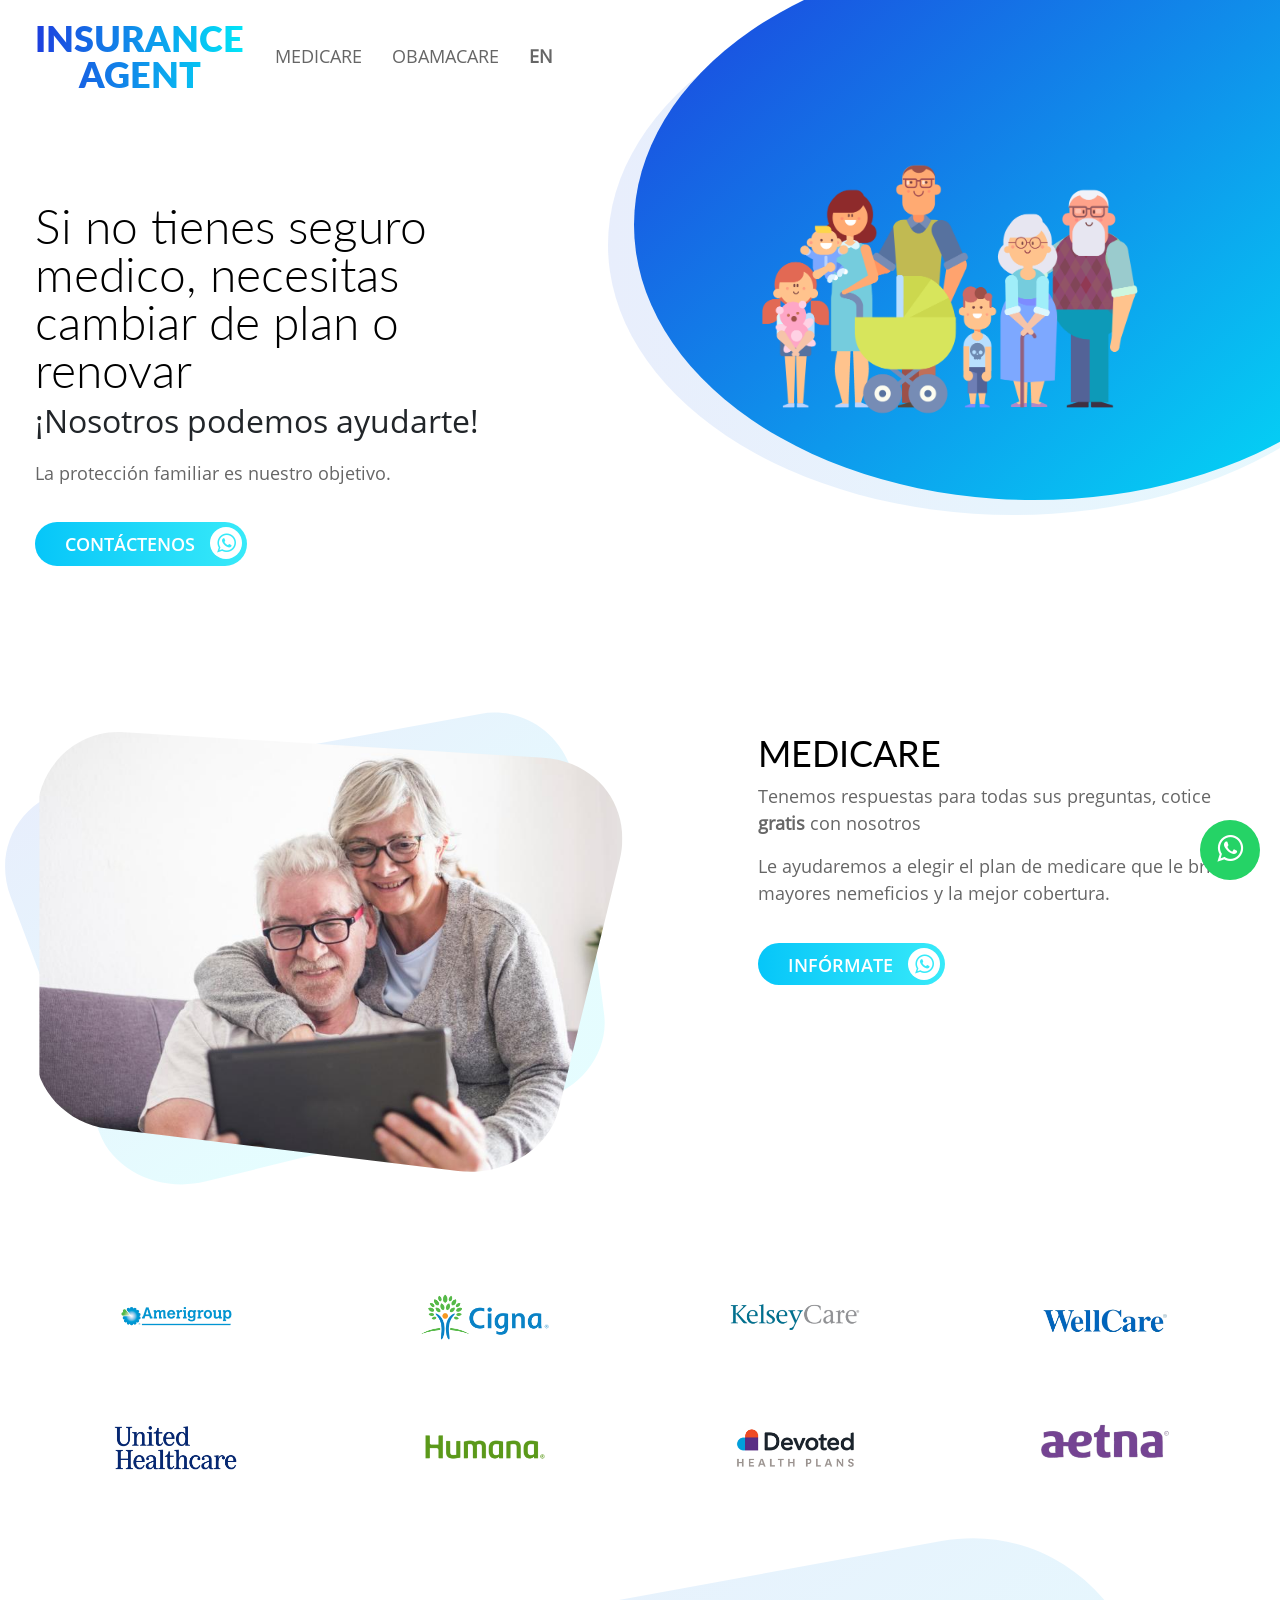
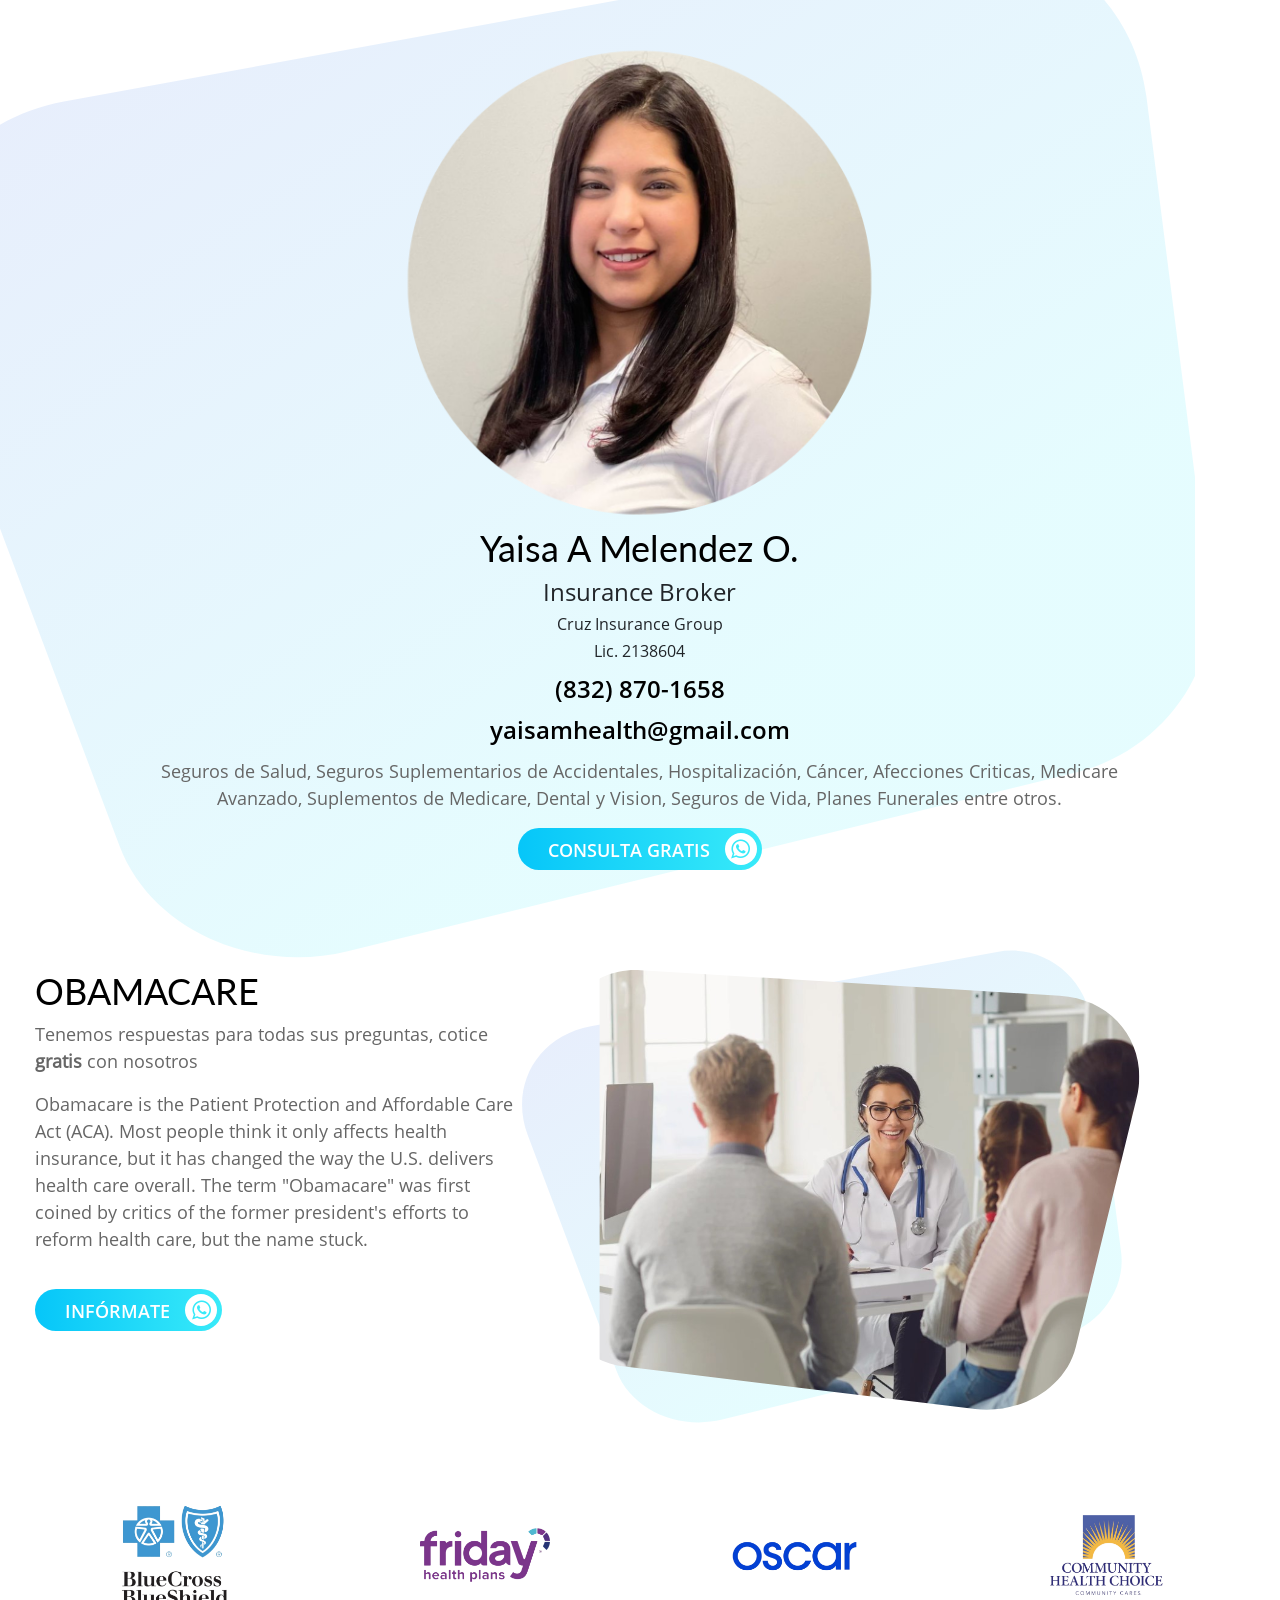
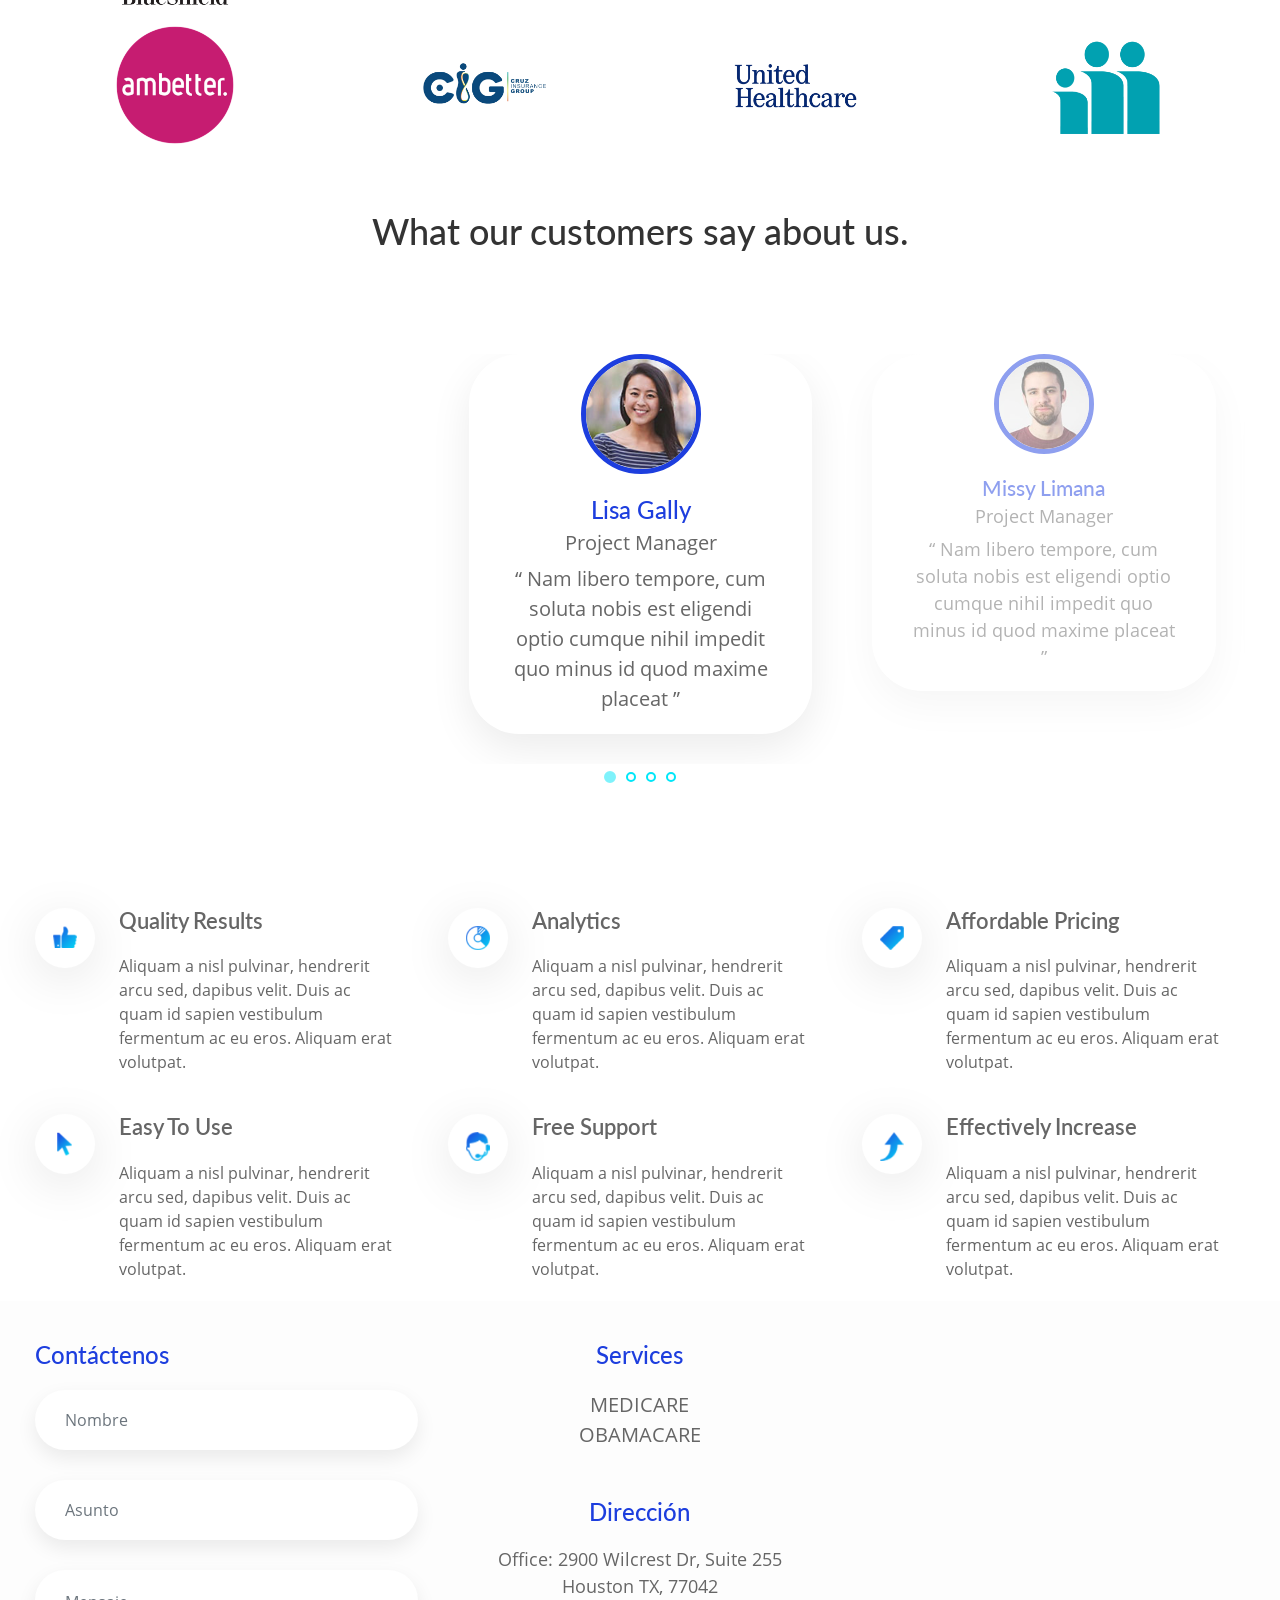
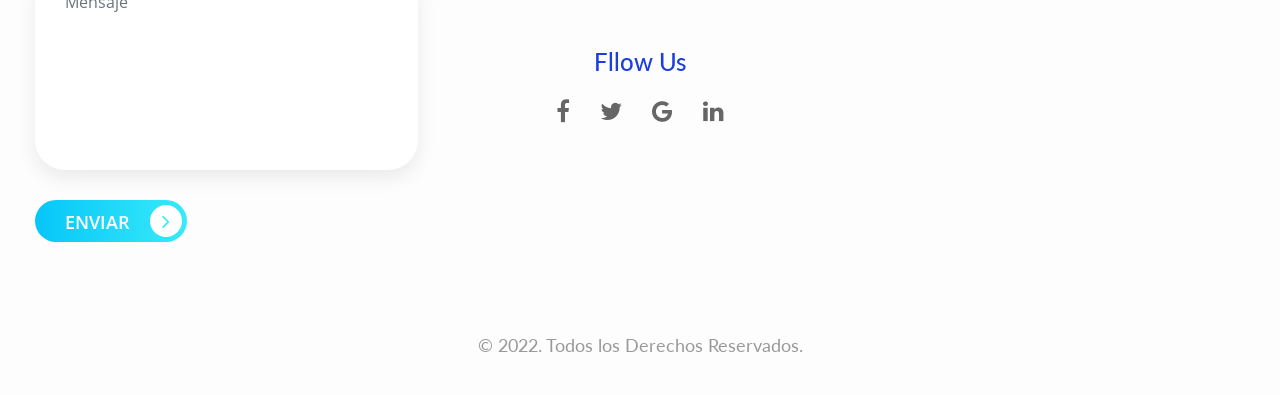
==== index.html @ 8379e07e "Updates" ====
<!doctype html>
<html lang="es">

<head>
    <meta charset="utf-8">
    <meta name="viewport" content="width=device-width, initial-scale=1, shrink-to-fit=no">
    <link href="css/font-awesome.css" rel="stylesheet" type="text/css">
    <link rel="stylesheet" href="owl-carousel/assets/owl.carousel.min.css" type="text/css">
    <link rel="stylesheet" href="css/bootstrap.min.css">
    <link rel="stylesheet" href="css/style.css">
    <title>Insurance Broker - Yaisa Melendez</title>
    <meta name="description" content="Yaisa Melendez Insurance Broker in Houston Texas USA">
    <link href="https://yaisamelendez.github.io/insurance/images/favicon.png" rel="shortcut icon" type="image/png">

    <meta property="og:locale" content="es_ES">
    <meta property="og:type" content="website">
    <meta property="og:title" content="Insurance Broker - Yaisa Melendez">
    <meta property="og:description" content="Yaisa Melendez Insurance Broker in Houston Texas USA">
    <meta property="og:url" content="https://yaisamelendez.github.io/insurance/">
    <meta property="og:site_name" content="Yaisa Melendez">

    <meta property="article:publisher" content="https://www.facebook.com/DrNicolasHeredia/">
    <meta property="article:modified_time" content="2022-10-14T19:15:52+00:00">
    <meta property="og:image" content="https://yaisamelendez.github.io/insurance/images/foto-perfil.png">
    <meta property="og:image:width" content="1550">
    <meta property="og:image:height" content="534">
    <meta property="og:image:type" content="image/jpeg">

    <meta name="twitter:card" content="summary_large_image">
    <meta name="twitter:title" content="Insurance Broker - Yaisa Melendez">
    <meta name="twitter:description" content="Yaisa Melendez Insurance Broker in Houston Texas USA.">
    <meta name="twitter:image" content="https://yaisamelendez.github.io/insurance/images/foto-perfil.png">
    <meta name="twitter:label1" content="Tiempo de lectura">
    <meta name="twitter:data1" content="6 minutos">


</head>

<body>
    <nav class="navbar navbar-expand-lg navbar-light bg-light bg-transparent" id="main-nav">
        <div class="container"><a href="#" class="navbar-brand text-center p-0">Insurance<br>Agent</a>
            <button class="navbar-toggler" data-target="#my-nav" onclick="myFunction(this)" data-toggle="collapse"><span
                    class="bar1"></span> <span class="bar2"></span> <span class="bar3"></span></button>
            <div id="my-nav" class="collapse navbar-collapse">
                <ul class="navbar-nav mr-auto">
                    <li class="nav-item"><a class="nav-link" href="#medicare">MEDICARE</a></li>
                    <li class="nav-item"><a class="nav-link" href="#obamacare">OBAMACARE</a></li>
                    <li class="nav-item"><a class="nav-link" href="./index-en.html"><strong>EN</strong></a></li>
                </ul>
            </div>
        </div>
    </nav>
    <section class="container-fluid banner-area">
        <div class="container">
            <div class="row">
                <div class="col-md-6">
                    <h1> Si no tienes seguro medico, necesitas cambiar de plan o renovar</h1>
                    <h2><span>¡Nosotros podemos ayudarte!</span></h2>
                    <p>La protección familiar es nuestro objetivo.</p>
                    <a href="https://api.whatsapp.com/send?phone=18328701658&text=Hola%20Yaisa">Contáctenos<i
                            class="fa fa-whatsapp whatsapp-icon" aria-hidden="true"></i></a>
                </div>
                <div class="col-md-6">
                    <div class="card"><img class="card-img-top img-fluid" src="images/banner-img.png"
                            alt="banner principal"></div>
                </div>
            </div>
        </div>
    </section>
    <section class="container-fluid feature-principal" id="medicare">
        <div class="container">
            <div class="row">
                <div class="col-md-7">
                    <div class="cover">
                        <div class="card">
                            <svg class="back-bg" width="100%" viewBox="0 0 900 700"
                                style="position:absolute; z-index: -1">
                                <defs>
                                    <linearGradient id="PSgrad_01" x1="64.279%" x2="0%" y1="76.604%" y2="0%">
                                        <stop offset="0%" stop-color="rgb(1,230,248)" stop-opacity="1" />
                                        <stop offset="100%" stop-color="rgb(29,62,222)" stop-opacity="1" />
                                    </linearGradient>
                                </defs>
                                <path fill-rule="evenodd" opacity="0.102" fill="url(#PSgrad_01)"
                                    d="M616.656,2.494 L89.351,98.948 C19.867,111.658 -16.508,176.639 7.408,240.130 L122.755,546.348 C141.761,596.806 203.597,623.407 259.843,609.597 L697.535,502.126 C748.221,489.680 783.967,441.432 777.751,392.742 L739.837,95.775 C732.096,35.145 677.715,-8.675 616.656,2.494 Z" />
                            </svg>
                            <svg width="100%" viewBox="0 0 700 500">
                                <clipPath id="clip-path">
                                    <path
                                        d="M89.479,0.180 L512.635,25.932 C568.395,29.326 603.115,76.927 590.357,129.078 L528.827,380.603 C518.688,422.048 472.661,448.814 427.190,443.300 L73.350,400.391 C32.374,395.422 -0.267,360.907 -0.002,322.064 L1.609,85.154 C1.938,36.786 40.481,-2.801 89.479,0.180 Z">
                                    </path>
                                </clipPath>
                                <image clip-path="url(#clip-path)" xlink:href="images/medicare/medicare-banner.jpg"
                                    width="100%" height="465" class="svg__image"></image>
                            </svg>
                        </div>
                    </div>
                </div>
                <div class="col-md-5">
                    <h2> MEDICARE</h2>
                    <p> Tenemos respuestas para todas sus preguntas,
                        cotice <strong>gratis</strong> con nosotros</p>
                    </p>
                    <p>Le ayudaremos a elegir el plan de medicare que le brinde mayores nemeficios y la mejor
                        cobertura.</p>
                    <a href="https://api.whatsapp.com/send?phone=18328701658&text=Hola%20Yaisa">Infórmate<i
                            class="fa fa-whatsapp whatsapp-icon" aria-hidden="true"></i></a>
                </div>
            </div>
        </div>
    </section>
    <section class="container-fluid logo-area">
        <div class="container">
            <div class="row">
                <div class="col"><img src="images/medicare/logo-amerigroup.png" class="img-fluid" alt="Logo Amerigroup">
                </div>
                <div class="col"><img src="images/medicare/logo-cigna.png" class="img-fluid" alt="Logo Cigna"></div>
                <div class="col"><img src="images/medicare/logo-kelseycare.png" class="img-fluid" alt="Logo KelseyCare">
                </div>
                <div class="col"><img src="images/medicare/logo-wellcare.png" class="img-fluid" alt="Logo WellCare">
                </div>
            </div>
            <div class="row">
                <div class="col"><img src="images/medicare/logo-united-healthcare.png" class="img-fluid"
                        alt="Logo United HealthCare"></div>
                <div class="col"><img src="images/medicare/logo-humana.png" class="img-fluid" alt="Logo Humana"></div>
                <div class="col"><img src="images/medicare/logo-devoted.png" class="img-fluid"
                        alt="Logo Devoted Health Plans"></div>
                <div class="col"><img src="images/medicare/logo-aetna.png" class="img-fluid" alt="Logo Aetna"></div>
            </div>
        </div>
    </section>
    <section class="container-fluid feature-principals" id="about">
        <svg id="bg-services" width="100%" viewBox="0 0 1000 800">
            <defs>
                <linearGradient id="PSgrad_02" x1="64.279%" x2="0%" y1="76.604%" y2="0%">
                    <stop offset="0%" stop-color="rgb(1,230,248)" stop-opacity="1" />
                    <stop offset="100%" stop-color="rgb(29,62,222)" stop-opacity="1" />
                </linearGradient>
            </defs>
            <path fill-rule="evenodd" opacity="0.102" fill="url(#PSgrad_02)"
                d="M801.878,3.146 L116.381,128.537 C26.052,145.060 -21.235,229.535 9.856,312.073 L159.806,710.157 C184.515,775.753 264.901,810.334 338.020,792.380 L907.021,652.668 C972.912,636.489 1019.383,573.766 1011.301,510.470 L962.013,124.412 C951.950,45.594 881.254,-11.373 801.878,3.146 Z" />
        </svg>
        <div class="container">
            <div class="row">
                <div class="col-md-1"></div>
                <div class="col-md-10 text-center">
                    <div class="content-img">

                        <img src="images/foto-perfil.png" width="70%" alt="Foto de perfil">
                    </div>
                    <h2>Yaisa A Melendez O.</h2>
                    <h4>Insurance Broker</h4>
                    <h6>Cruz Insurance Group</h6>
                    <h6>Lic. 2138604</h6>
                    <h6><a class="contact-info" href="tel:8328701658">(832) 870-1658</a></h6>
                    <h6><a class="contact-info pt-0" href="mailto:yaisamhealth@gmail.com?Subject=Consulta%20desde%20tu%20web">yaisamhealth@gmail.com</a></h6>

                    <p>Seguros de Salud, Seguros Suplementarios de Accidentales, Hospitalización, Cáncer, Afecciones Criticas, Medicare Avanzado, Suplementos de Medicare, Dental y Vision, Seguros de Vida, Planes Funerales entre otros.</p>
                    <a href="https://api.whatsapp.com/send?phone=18328701658&text=Hola%20Yaisa">Consulta Gratis<i
                            class="fa fa-whatsapp whatsapp-icon" aria-hidden="true"></i></a>
                </div>
                <div class="col-md-1"></div>
            </div>
        </div>
    </section>
    <section class="container-fluid feature-principal" id="obamacare">
        <div class="container">
            <div class="row">
                <div class="col-md-7 mobile">
                    <div class="cover">
                        <div class="card">
                            <svg class="back-bg" width="100%" viewBox="0 0 900 700"
                                style="position:absolute; z-index: -1">
                                <defs>
                                    <linearGradient id="PSgrad_01" x1="64.279%" x2="0%" y1="76.604%" y2="0%">
                                        <stop offset="0%" stop-color="rgb(1,230,248)" stop-opacity="1" />
                                        <stop offset="100%" stop-color="rgb(29,62,222)" stop-opacity="1" />
                                    </linearGradient>
                                </defs>
                                <path fill-rule="evenodd" opacity="0.102" fill="url(#PSgrad_01)"
                                    d="M616.656,2.494 L89.351,98.948 C19.867,111.658 -16.508,176.639 7.408,240.130 L122.755,546.348 C141.761,596.806 203.597,623.407 259.843,609.597 L697.535,502.126 C748.221,489.680 783.967,441.432 777.751,392.742 L739.837,95.775 C732.096,35.145 677.715,-8.675 616.656,2.494 Z" />
                            </svg>
                            <svg width="100%" viewBox="0 0 700 500">
                                <clipPath id="clip-path">
                                    <path
                                        d="M89.479,0.180 L512.635,25.932 C568.395,29.326 603.115,76.927 590.357,129.078 L528.827,380.603 C518.688,422.048 472.661,448.814 427.190,443.300 L73.350,400.391 C32.374,395.422 -0.267,360.907 -0.002,322.064 L1.609,85.154 C1.938,36.786 40.481,-2.801 89.479,0.180 Z">
                                    </path>
                                </clipPath>
                                <image clip-path="url(#clip-path)" xlink:href="images/obamacare/obamacare-banner.jpg"
                                    width="100%" height="465" class="svg__image"></image>
                            </svg>
                        </div>
                    </div>
                </div>
                <div class="col-md-5">
                    <h2> OBAMACARE</h2>
                    <p> Tenemos respuestas para todas sus preguntas,
                        cotice <strong>gratis</strong> con nosotros</p>
                    </p>
                    <p>Obamacare is the Patient Protection and Affordable Care Act (ACA). Most people think it only
                        affects health insurance, but it has changed the way the U.S. delivers health care overall. The
                        term "Obamacare" was first coined by critics of the former president's efforts to reform health
                        care, but the name stuck.</p>
                    <a class="mb-3" href="https://api.whatsapp.com/send?phone=18328701658&text=Hola%20Yaisa">Infórmate<i
                            class="fa fa-whatsapp whatsapp-icon" aria-hidden="true"></i></a>
                </div>
                <div class="col-md-7 no-mobile">
                    <div class="cover">
                        <div class="card">
                            <svg class="back-bg" width="100%" viewBox="0 0 900 700"
                                style="position:absolute; z-index: -1">
                                <defs>
                                    <linearGradient id="PSgrad_01" x1="64.279%" x2="0%" y1="76.604%" y2="0%">
                                        <stop offset="0%" stop-color="rgb(1,230,248)" stop-opacity="1" />
                                        <stop offset="100%" stop-color="rgb(29,62,222)" stop-opacity="1" />
                                    </linearGradient>
                                </defs>
                                <path fill-rule="evenodd" opacity="0.102" fill="url(#PSgrad_01)"
                                    d="M616.656,2.494 L89.351,98.948 C19.867,111.658 -16.508,176.639 7.408,240.130 L122.755,546.348 C141.761,596.806 203.597,623.407 259.843,609.597 L697.535,502.126 C748.221,489.680 783.967,441.432 777.751,392.742 L739.837,95.775 C732.096,35.145 677.715,-8.675 616.656,2.494 Z" />
                            </svg>
                            <svg width="100%" viewBox="0 0 700 500">
                                <clipPath id="clip-path">
                                    <path
                                        d="M89.479,0.180 L512.635,25.932 C568.395,29.326 603.115,76.927 590.357,129.078 L528.827,380.603 C518.688,422.048 472.661,448.814 427.190,443.300 L73.350,400.391 C32.374,395.422 -0.267,360.907 -0.002,322.064 L1.609,85.154 C1.938,36.786 40.481,-2.801 89.479,0.180 Z">
                                    </path>
                                </clipPath>
                                <image clip-path="url(#clip-path)" xlink:href="images/obamacare/obamacare-banner.jpg"
                                    width="100%" height="465" class="svg__image"></image>
                            </svg>
                        </div>
                    </div>
                </div>
            </div>
        </div>
    </section>
    <section class="container-fluid logo-area">
        <div class="container">
            <div class="row">
                <div class="col"><img src="images/obamacare/logo-bluecross.png" class="img-fluid"
                        alt="Logo BlueCross BlueShield"></div>
                <div class="col"><img src="images/obamacare/logo-frigay-health-plans.png" class="img-fluid"
                        alt="Logo Frigay health plans"></div>
                <div class="col"><img src="images/obamacare/logo-oscar.png" class="img-fluid" alt="Logo Oscar"></div>
                <div class="col"><img src="images/obamacare/logo-community-health-choice.png" class="img-fluid"
                        alt="Logo Community Health Choice"></div>
            </div>
            <div class="row">
                <div class="col"><img src="images/obamacare/logo-ambetter.png" class="img-fluid" alt="Logo Ambetter">
                </div>
                <div class="col"><img src="images/obamacare/logo-cruz-insurance-group.png" class="img-fluid"
                        alt="Logo Cruz Insurance Group"></div>
                <div class="col"><img src="images/medicare/logo-united-healthcare.png" class="img-fluid"
                        alt="Logo United HealthCare"></div>
                <div class="col"><img src="images/obamacare/logo-molina-healthcare.png" class="img-fluid"
                        alt="Logo Molina HealthCare"></div>
            </div>
        </div>
    </section>
    <section class="container-fluid testimonials">
        <div class="container">
            <h2>What our customers say about us.</h2>
            <div class="owl-carousel owl-carousel1 owl-theme">
                <div>
                    <div class="card text-center"><img class="card-img-top" src="images/customer1.jpg" alt="">
                        <div class="card-body">
                            <h5>Lisa Gally <br />
                                <span> Project Manager </span>
                            </h5>
                            <p class="card-text">“ Nam libero tempore, cum soluta nobis est eligendi optio cumque nihil
                                impedit quo minus id quod maxime placeat ” </p>
                        </div>
                    </div>
                </div>
                <div>
                    <div class="card text-center"><img class="card-img-top" src="images/customer2.jpg" alt="">
                        <div class="card-body">
                            <h5>Missy Limana<br />
                                <span> Project Manager </span>
                            </h5>
                            <p class="card-text">“ Nam libero tempore, cum soluta nobis est eligendi optio cumque nihil
                                impedit quo minus id quod maxime placeat ” </p>
                        </div>
                    </div>
                </div>
                <div>
                    <div class="card text-center"><img class="card-img-top" src="images/customer3.jpg" alt="">
                        <div class="card-body">
                            <h5>Aana Brown<br />
                                <span> Project Manager </span>
                            </h5>
                            <p class="card-text">“ Nam libero tempore, cum soluta nobis est eligendi optio cumque nihil
                                impedit quo minus id quod maxime placeat ” </p>
                        </div>
                    </div>
                </div>
                <div>
                    <div class="card text-center"><img class="card-img-top" src="images/customer3.jpg" alt="">
                        <div class="card-body">
                            <h5>Aana Brown<br />
                                <span> Project Manager </span>
                            </h5>
                            <p class="card-text">“ Nam libero tempore, cum soluta nobis est eligendi optio cumque nihil
                                impedit quo minus id quod maxime placeat ” </p>
                        </div>
                    </div>
                </div>
            </div>
        </div>
    </section>
    <section class="container-fluid feature-principals-list">
        <div class="container">
            <div class="row">
                <div class="media col-md-6 col-lg-4">
                    <div class="oval mr-4"><img class="align-self-start" src="images/quality-results.png" alt=""></div>
                    <div class="media-body">
                        <h5 class="mb-0">Quality Results</h5>
                        Aliquam a nisl pulvinar, hendrerit arcu sed, dapibus velit. Duis ac quam id sapien vestibulum
                        fermentum ac eu eros. Aliquam erat volutpat.
                    </div>
                </div>
                <div class="media col-md-6 col-lg-4">
                    <div class="oval mr-4"><img class="align-self-start" src="images/analytics.png" alt=""></div>
                    <div class="media-body">
                        <h5 class="mb-0">Analytics</h5>
                        Aliquam a nisl pulvinar, hendrerit arcu sed, dapibus velit. Duis ac quam id sapien vestibulum
                        fermentum ac eu eros. Aliquam erat volutpat.
                    </div>
                </div>
                <div class="media col-md-6 col-lg-4">
                    <div class="oval mr-4"><img class="align-self-start" src="images/affordable-pricing.png" alt="">
                    </div>
                    <div class="media-body">
                        <h5 class="mb-0">Affordable Pricing</h5>
                        Aliquam a nisl pulvinar, hendrerit arcu sed, dapibus velit. Duis ac quam id sapien vestibulum
                        fermentum ac eu eros. Aliquam erat volutpat.
                    </div>
                </div>
                <div class="media col-md-6 col-lg-4">
                    <div class="oval mr-4"><img class="align-self-start" src="images/easy-to-use.png" alt=""></div>
                    <div class="media-body">
                        <h5 class="mb-0">Easy To Use</h5>
                        Aliquam a nisl pulvinar, hendrerit arcu sed, dapibus velit. Duis ac quam id sapien vestibulum
                        fermentum ac eu eros. Aliquam erat volutpat.
                    </div>
                </div>
                <div class="media col-md-6 col-lg-4">
                    <div class="oval mr-4"><img class="align-self-start" src="images/free-support.png" alt=""></div>
                    <div class="media-body">
                        <h5 class="mb-0">Free Support</h5>
                        Aliquam a nisl pulvinar, hendrerit arcu sed, dapibus velit. Duis ac quam id sapien vestibulum
                        fermentum ac eu eros. Aliquam erat volutpat.
                    </div>
                </div>
                <div class="media col-md-6 col-lg-4">
                    <div class="oval mr-4"><img class="align-self-start" src="images/effectively-increase.png" alt="">
                    </div>
                    <div class="media-body">
                        <h5 class="mb-0">Effectively Increase</h5>
                        Aliquam a nisl pulvinar, hendrerit arcu sed, dapibus velit. Duis ac quam id sapien vestibulum
                        fermentum ac eu eros. Aliquam erat volutpat.
                    </div>
                </div>
            </div>
        </div>
    </section>
    <footer class="container-fluid" id="footer">
        <div class="container">
            <div class="row">
                <div class="col-lg-4" id="contact">
                    <h4> Contáctenos </h4>
                    <input type="text" class="form-control name" placeholder="Nombre">
                    <label class="text-danger pl-5 pb-3 nameError"></label>
                    <input type="text" class="form-control subject" placeholder="Asunto">
                    <label class="text-danger pl-5 pb-3 subjectError"></label>
                    <textarea class="form-control message" placeholder="Mensaje"></textarea>
                    <label class="text-danger pl-5 pb-3 w-100 messageError"></label>
                    <a href="#contact" onclick="sendMail(this)" class="submit-button">Enviar <i
                            class="fa fa-angle-right" aria-hidden="true"></i></a>
                </div>
                <div class="col-lg-4 text-center">
                    <h4>Services</h4>
                    <ul class="nav flex-column company-nav">
                        <li class="nav-item"><a class="nav-link" href="#medicare">MEDICARE</a></li>
                        <li class="nav-item"><a class="nav-link" href="#obamacare">OBAMACARE</a></li>
                    </ul>
                    <h4 class="mt-5">Dirección</h4>
                    <p>Office: 2900 Wilcrest Dr, Suite 255<br>Houston TX, 77042</p>
                    <h4 class="mt-5">Fllow Us</h4>
                    <ul class="follow-us">
                        <li class="social-item"><a href="#"><i class="fa fa-facebook" aria-hidden="true"></i></a></li>
                        <li class="social-item"><a href="#"><i class="fa fa-twitter" aria-hidden="true"></i></a></li>
                        <li class="social-item"><a href="#"><i class="fa fa-google" aria-hidden="true"></i></a></li>
                        <li class="social-item"><a href="#"><i class="fa fa-linkedin" aria-hidden="true"></i></a></li>
                    </ul>
                </div>
                <div class="col-lg-4 p-3">
                    <iframe
                        src="https://www.google.com/maps/embed?pb=!1m18!1m12!1m3!1d3464.5632986375795!2d-95.57679110503952!3d29.732406624594766!2m3!1f0!2f0!3f0!3m2!1i1024!2i768!4f13.1!3m3!1m2!1s0x8640dcc57e6d45c9%3A0x820c83d561edfb1d!2s2900%20Wilcrest%20Dr%2C%20Houston%2C%20TX%2077042%2C%20USA!5e0!3m2!1sen!2sco!4v1665851704394!5m2!1sen!2sco"
                        width="100%" height="400" style="border:0;" allowfullscreen="" loading="lazy"
                        referrerpolicy="no-referrer-when-downgrade" title="Dirección"></iframe>
                </div>
                <div class="col-12 text-center">
                    <p>&copy; 2022. Todos los Derechos Reservados.</p>
                </div>
            </div>
        </div>
    </footer>
    <a href="https://api.whatsapp.com/send?phone=18328701658&text=Hola%20Yaisa" class="whatsapp" target="_blank"> <em
            class="fa fa-whatsapp whatsapp-icon"></em></a>
    <script src="js/jquery-3.3.1.slim.min.js"></script>
    <script src="js/popper.min.js"></script>
    <script src="js/bootstrap.min.js"></script>
    <script src="owl-carousel/owl.carousel.min.js"></script>
    <script src="js/main.js"></script>
</body>

</html>
---- css/style.css ----
@font-face {
  font-family: "Lato-Regular";
  src: url(../fonts/Lato-Regular.ttf);
}

@font-face {
  font-family: "Lato-Black";
  src: url(../fonts/Lato-Black.ttf);
}

@font-face {
  font-family: "Lato-Bold";
  src: url(../fonts/Lato-Bold.ttf);
}

@font-face {
  font-family: "Lato-Light";
  src: url(../fonts/Lato-Light.ttf);
}

@font-face {
  font-family: "Lato-Medium";
  src: url(../fonts/Lato-Medium.ttf);
}

@font-face {
  font-family: "Lato-Semibold";
  src: url(../fonts/Lato-Semibold.ttf);
}

@font-face {
  font-family: "OpenSans-Bold";
  src: url(../fonts/OpenSans-Bold.ttf);
}

@font-face {
  font-family: "OpenSans-Regular";
  src: url(../fonts/OpenSans-Regular.ttf);
}

@font-face {
  font-family: "OpenSans-Semibold";
  src: url(../fonts/OpenSans-Semibold.ttf);
}

p {
  font-family: "OpenSans-Regular";
  color: #666666;
  font-size: 18px;
}

body {
  overflow: hidden;
  overflow-y: auto;
  font-family: "OpenSans-Regular";
}

@media (min-width: 1200px) {
  .container {
    max-width: 1240px;
  }
}

#main-nav {
  padding: 20px 0;
}

@media (min-width: 600px) {
  #main-nav .navbar-brand {
  background: -webkit-linear-gradient(left, #1d3ede, #01e6f8);
  background: -ms-linear-gradient(left, #1d3ede, #01e6f8);
  background: -moz-linear-gradient(left, #1d3ede, #01e6f8);
  background: -o-linear-gradient(left, #1d3ede, #01e6f8);
  }
}
@media (max-width: 600px) {
  #main-nav .navbar-brand {
    background: -webkit-linear-gradient(left, #01e6f8, #ffffff);
    background: -ms-linear-gradient(left, #01e6f8, #ffffff);
    background: -moz-linear-gradient(left, #01e6f8, #ffffff);
    background: -o-linear-gradient(left, #01e6f8, #ffffff);
  }
  #main-nav .navbar-nav li a {
    color: #ffffff !important;
  }
}

#main-nav .navbar-brand {
  font-size: 36px;
  line-height: 1;
  font-family: "Lato-Black";
  text-transform: uppercase;
  -webkit-background-clip: text;
  -ms-background-clip: text;
  background-clip: text;
  -webkit-text-fill-color: transparent;
  -ms-text-fill-color: transparent;
  -o-text-fill-color: transparent;
}

#main-nav .bar1,
#main-nav .bar2,
#main-nav .bar3 {
  width: 25px;
  height: 2px;
  background-color: #fff;
  margin: 5px 0;
  transition: 0.4s;
  display: block;
  position: relative;
}

#main-nav .change .bar1 {
  -webkit-transform: rotate(-42deg) translate(-2px, 6px);
  transform: rotate(-42deg) translate(-2px, 6px);
}

#main-nav .change .bar2 {
  opacity: 0;
}

#main-nav .change .bar3 {
  -webkit-transform: rotate(46deg) translate(-4px, -8px);
  transform: rotate(46deg) translate(-4px, -8px);
}

#main-nav .navbar-nav li a {
  font-family: "OpenSans-Regular";
  font-size: 18px;
  color: #666666;
  padding: 5px 15px !important;
  text-transform: uppercase;
}

#main-nav form a {
  font-family: "OpenSans-Semibold";
  font-size: 18px;
  color: #fff;
  padding: 5px 25px;
  border-radius: 20px;
  border-width: 2px;
}

#main-nav form a.btn-info {
  background: #01e6f8;
  border-color: #01e6f8;
}

#main-nav form a.btn-outline-dark {
  border-color: #fff;
  background-color: transparent;
}

@media (max-width: 991px) {
  #main-nav form a.btn-outline-dark {
    border-color: #1d3ede;
    color: #1d3ede;
  }
}

#main-nav::after {
  position: absolute;
  content: "";
  height: 600px;
  width: 900px;
  background-image: -webkit-linear-gradient(-220deg, #1d3ede, #01e6f8);
  background-image: -moz-linear-gradient(-220deg, #1d3ede, #01e6f8);
  background-image: -ms-linear-gradient(-220deg, #1d3ede, #01e6f8);
  background-image: -o-linear-gradient(-220deg, #1d3ede, #01e6f8);
  background-image: linear-gradient(-220deg, #1d3ede, #01e6f8);
  left: 49.5%;
  top: -50px;
  z-index: -1;
  border-radius: 50% 0 50% 50%;
}

@media (max-width: 1400px) {
  #main-nav::after {
    height: 550px;
    width: 800px;
  }
}

@media (max-width: 1199px) {
  #main-nav::after {
    width: 700px;
  }
}

@media (max-width: 991px) {
  #main-nav::after {
    width: 55%;
    left: auto;
    right: 0;
  }
}

@media (max-width: 600px) {
  #main-nav::after {
    width: 100%;
    height: 400px;
  }
}

#main-nav::before {
  position: absolute;
  content: "";
  height: 590px;
  width: 930px;
  background-image: -webkit-linear-gradient(to right, #e8eefc, #e6fafe);
  background-image: -moz-linear-gradient(to right, #e8eefc, #e6fafe);
  background-image: -ms-linear-gradient(to right, #e8eefc, #e6fafe);
  background-image: -o-linear-gradient(to right, #e8eefc, #e6fafe);
  background-image: linear-gradient(to right, #e8eefc, #e6fafe);
  left: 47.5%;
  top: -25px;
  z-index: -1;
  border-radius: 50% 0 50% 50%;
}

@media (max-width: 1400px) {
  #main-nav::before {
    height: 540px;
    width: 810px;
  }
}

@media (max-width: 1199px) {
  #main-nav::before {
    width: 710px;
  }
}

@media (max-width: 991px) {
  #main-nav::before {
    width: 55%;
    left: auto;
    right: 0;
  }
}

@media (max-width: 600px) {
  #main-nav::before {
    width: 100%;
    height: 390px;
  }
}

.banner-area a,
.feature-principal a,
.feature-principals a,
.gtco-news .owl-carousel .card a,
#footer .submit-button {
  background-image: -moz-linear-gradient(0deg, #06c6f9 0%, #38eaf9 100%);
  background-image: -webkit-linear-gradient(0deg, #06c6f9 0%, #38eaf9 100%);
  background-image: -ms-linear-gradient(0deg, #06c6f9 0%, #38eaf9 100%);
  font-size: 18px;
  font-family: "OpenSans-Semibold";
  color: #fff;
  border-radius: 50px;
  padding: 5px 30px;
  display: inline-block;
  text-transform: uppercase;
  padding-right: 5px;
  text-decoration: none !important;
}
#footer .submit-button {
  margin-bottom: 50px;
}

.banner-area a .fa,
.feature-principal a .fa,
.feature-principals a .fa,
.gtco-news .owl-carousel .card a .fa,
#footer .submit-button .fa {
  background: #fff;
  border-radius: 50%;
  height: 32px;
  width: 32px;
  color: #37eaf9;
  font-size: 22px;
  text-align: center;
  padding-top: 5px;
  margin-left: 15px;
}

.feature-principal h2,
.feature-principals h2 {
  font-family: "Lato-Regular";
  color: #000000;
  font-size: 36px;
}

.card {
  border: none;
  background: transparent;
}

.banner-area {
  margin-top: 20px;
  min-height: 500px;
}

.banner-area h1 {
  font-family: "Lato-Light";
  font-size: 48px;
  color: #000000;
  max-width: 500px;
  margin-top: 70px;
  line-height: 1;
}

.banner-area h1 span {
  font-family: "Lato-Medium";
}

@media (max-width: 1199px) {
  .banner-area h1 {
    margin-top: 30px;
  }
}

.banner-area p {
  max-width: 450px;
  margin: 20px 0;
  margin-bottom: 40px;
}

.banner-area a {
  display: inline;
  padding: 10px 30px;
  padding-right: 5px;
}

.banner-area .col-md-6 .card .card-img-top {
  max-width: 430px;
  margin: 0 auto;
  margin-top: 30px;
}

@media (max-width: 1400px) {
  .banner-area .col-md-6 .card .card-img-top {
    max-width: 400px;
    margin-top: 20px;
    margin-right: auto;
  }
}

@media (max-width: 1199px) {
  .banner-area .col-md-6 .card .card-img-top {
    max-width: 350px;
  }
}


@media (min-width: 768px) {
  .mobile{
    display: none;
  }
}


@media (max-width: 767px) {
  .banner-area .col-md-6 .card .card-img-top {
    display: none;
  }
  .no-mobile{
    display: none;
  }
}

.feature-principal {
  margin-top: 100px;
}

.feature-principal .card .back-bg {
  margin-left: -30px !important;
  margin-top: -20px;
}

.feature-principal .card svg {
  display: block;
  margin-left: auto;
  margin-right: auto;
}

.feature-principal .card svg.defs {
  position: absolute;
  width: 0;
  height: 0;
}

.feature-principal .card .squircle {
  width: 100%;
  height: 450px;
  background: url(../images/learn-img.jpg) center/cover, #aaa;
  clip-path: url(#clip-path);
  background-position-x: -50px;
}

.feature-principal p small {
  font-size: 16px;
}

.feature-principal a {
  margin-top: 20px;
  display: inline-block;
}

.feature-principals .container {
  padding-top: 100px;
}

.feature-principals svg {
  position: absolute;
  margin-left: -100px;
  margin-top: 0;
}

@media (max-width: 767px) {
  .feature-principals svg {
    margin: 0 auto;
  }
}

.feature-principals .col-lg-4 p {
  max-width: 320px;
  margin-bottom: 30px;
}

.feature-principals .col-lg-8 {
  padding: 10px 100px;
}

@media (max-width: 767px) {
  .feature-principals .col-lg-8 {
    padding: 10px 0;
  }
}

.feature-principals .col-lg-8 .row .col:first-child {
  margin-top: 150px;
}

@media (max-width: 600px) {
  .feature-principals .col-lg-8 .row .col:first-child {
    margin-top: 50px;
  }
}

@media (max-width: 600px) {
  .feature-principals .col-lg-8 .col {
    flex: 0 0 100%;
    max-width: 100%;
  }
}

.feature-principals .col-lg-8 .card {
  background: #fff;
  margin: 30px 5px;
  padding: 20px 10px;
  border-radius: 20px;
  box-shadow: 0 15px 40px 0 rgba(0, 0, 0, 0.08);
}

.feature-principals .col-lg-8 .card .oval {
  background: linear-gradient(to right, #f1f6fd, #f0fbfe);
  padding: 10px;
  width: 150px;
  border-radius: 50%;
  margin: auto;
  transform: rotate(20deg);
  margin-top: 20px;
}

.feature-principals .col-lg-8 .card .card-img-top {
  max-width: 0.8in;
  margin: 0 auto;
  transform: rotate(-20deg);
}

.feature-principals .col-lg-8 .card h3 {
  font-family: "Lato-Regular";
  font-size: 24px;
  color: #1d3ede;
}

.feature-principals .col-lg-8 .card p {
  font-size: 16px;
}

.numbers-block {
  margin: 100px auto;
  margin-top: 200px;
  color: #fff;
}

@media (max-width: 600px) {
  .numbers-block {
    margin-top: 100px;
  }
}

@media (max-width: 1299px) {
  .numbers-block .row {
    max-width: 1000px;
    margin: 0 auto;
  }
}

@media (max-width: 767px) {
  .numbers-block .row .col-3 {
    padding: 0;
  }
}

.numbers-block #custom-map::before {
  position: absolute;
  content: "";
  height: 100px;
  width: 100%;
  border: 2px solid red;
}

.numbers-block svg {
  margin-top: -100px;
  position: absolute;
  left: 0;
  max-width: 1500px;
  right: 0;
  margin-left: auto;
  margin-right: auto;
}

@media (max-width: 1299px) {
  .numbers-block svg {
    margin-top: -90px;
  }
}

@media (max-width: 1199px) {
  .numbers-block svg {
    margin-top: -60px;
  }
}

@media (max-width: 991px) {
  .numbers-block svg {
    margin-top: -40px;
  }
}

@media (max-width: 650px) {
  .numbers-block svg {
    margin-top: -20px;
  }
}

@media (max-width: 600px) {
  .numbers-block svg {
    margin-top: -10px;
  }
}

.numbers-block h5 {
  font-family: "Lato-Bold";
  font-size: 60px;
}

@media (max-width: 1299px) {
  .numbers-block h5 {
    font-size: 48px;
  }
}

@media (max-width: 767px) {
  .numbers-block h5 {
    font-size: 24px;
  }
}

@media (max-width: 600px) {
  .numbers-block h5 {
    margin: 0;
    font-size: 18px;
  }
}

.numbers-block p {
  font-family: "Lato-Semibold";
  font-size: 24px;
  color: #fff;
}

@media (max-width: 1299px) {
  .numbers-block p {
    font-size: 18px;
  }
}

@media (max-width: 991px) {
  .numbers-block p {
    font-size: 16px;
  }
}

@media (max-width: 991px) {
  .numbers-block p {
    font-size: 16px;
  }
}

@media (max-width: 600px) {
  .numbers-block p {
    line-height: 1.1;
  }
}

@media (max-width: 500px) {
  .numbers-block p {
    font-size: 8px;
  }
}

.testimonials {
  position: relative;
  margin-top: 60px;
}

@media (max-width: 767px) {
  .testimonials {
    margin-top: 100px;
  }
}

.testimonials h2 {
  font-family: "Lato-Medium";
  font-size: 36px;
  text-align: center;
  color: #333333;
  margin-bottom: 100px;
}

.testimonials .owl-stage-outer {
  padding-bottom: 30px;
}

.testimonials .owl-nav {
  display: none;
}

.testimonials .owl-dots {
  text-align: center;
}

.testimonials .owl-dots span {
  position: relative;
  height: 10px;
  width: 10px;
  border-radius: 50%;
  display: block;
  background: #fff;
  border: 2px solid #01e6f8;
  margin: 0 5px;
}

.testimonials .owl-dots .active {
  box-shadow: none;
}

.testimonials .owl-dots .active span {
  background: #01e6f8;
  box-shadow: none;
  height: 12px;
  width: 12px;
  margin-bottom: -1px;
}

.testimonials .card {
  background: #fff;
  box-shadow: 0 15px 40px 0 rgba(0, 0, 0, 0.08);
  margin: 0 30px;
  padding: 0 20px;
  border-radius: 50px;
}

.testimonials .card .card-img-top {
  max-width: 100px;
  border-radius: 50%;
  margin: 0 auto;
  border: 5px solid #1d3ede;
  width: 100px;
  height: 100px;
}

.testimonials .card h5 {
  color: #1d3ede;
  font-size: 21px;
  line-height: 1.3;
  font-family: "Lato-Medium";
}

.testimonials .card h5 span {
  font-size: 18px;
  color: #666666;
  font-family: "OpenSans-Regular";
}

.testimonials .card p {
  font-size: 18px;
}

.testimonials .active {
  opacity: 0.5;
  transition: all 0.3s;
}

.testimonials .center {
  opacity: 1;
}

.testimonials .center h5 {
  font-size: 24px;
}

.testimonials .center h5 span {
  font-size: 20px;
}

.testimonials .center p {
  font-size: 20px;
}

.testimonials .center .card-img-top {
  max-width: 100%;
  height: 120px;
  width: 120px;
}

.feature-principals-list {
  margin-top: 100px;
}

.feature-principals-list .media {
  margin: 20px 0;
}

.feature-principals-list .oval {
  border-radius: 50%;
  background-color: white;
  box-shadow: 0 10px 50px 0 rgba(0, 0, 0, 0.1);
  padding: 15px;
  height: 60px;
  width: 60px;
}

.feature-principals-list .oval .align-self-start {
  width: 100%;
  padding: 3px;
}

.feature-principals-list .media-body {
  font-family: "OpenSans-Regular";
  font-size: 16px;
  color: #666666;
  padding-right: 20px;
}

.feature-principals-list .media-body h5 {
  font-family: "Lato-Semibold";
  margin-bottom: 20px !important;
  font-size: 22px;
}

#about .content-img{
  max-width: 700px;
  display: block;
  margin-left: auto;
  margin-right: auto;
}

.logo-area {
  margin: 25px auto;
}

.logo-area .col .img-fluid {
  max-height: 130px;
  display: block;
  margin-left: auto;
  margin-right: auto;
}

@media (max-width: 600px) {
  .logo-area .col {
    flex: 0 0 50%;
    max-width: 50%;
    margin: 0;
  }
}

.gtco-news {
  background: #fcfcfc;
  padding: 50px 0;
  margin: 100px auto;
}

.gtco-news h2 {
  font-size: 36px;
  font-weight: "Lato-Medium";
  text-align: center;
  margin-bottom: 50px;
}

.gtco-news .owl-carousel .owl-nav {
  display: block !important;
  position: absolute;
  top: 25%;
  width: 100%;
}

@media (max-width: 600px) {
  .gtco-news .owl-carousel .owl-nav {
    display: none !important;
  }
}

.gtco-news .owl-carousel .owl-nav .owl-prev,
.gtco-news .owl-carousel .owl-nav .owl-next {
  font-size: 120px;
  color: #666666;
  position: absolute;
}

.gtco-news .owl-carousel .owl-nav .owl-prev {
  left: -50px;
}

.gtco-news .owl-carousel .owl-nav .owl-next {
  right: -50px;
}

.gtco-news .owl-carousel .card {
  padding: 0 25px;
}

.gtco-news .owl-carousel .card .card-img-top {
  border-radius: 40px;
  box-shadow: 0 10px 20px 0 rgba(0, 0, 0, 0.08);
}

.gtco-news .owl-carousel .card h5 {
  font-family: "Lato-Medium";
  font-size: 22px;
  color: #333333;
  margin-bottom: 20px;
}

@media (max-width: 767px) {
  .gtco-news .owl-carousel .card h5 {
    font-size: 18px;
  }
}

.gtco-news .owl-carousel .card p {
  font-size: 17px;
}

@media (max-width: 767px) {
  .gtco-news .owl-carousel .card p {
    font-size: 15px;
  }
}

.gtco-news .owl-carousel .card a {
  padding-top: 3px !important;
  padding-bottom: 3px !important;
}

#footer {
  padding-bottom: 20px;
  padding-top: 40px;
  background-color: #FDFDFD;
}

#footer h4 {
  font-family: "Lato-Medium";
  font-size: 24px;
  color: #1d3ede;
  margin-bottom: 20px;
}

#footer input,
#footer textarea {
  background-color: white;
  box-shadow: 0 8px 20px 0 rgba(0, 0, 0, 0.08);
  border-radius: 50px;
  max-width: 450px;
  width: 100%;
  height: 60px;
  border: none;
  padding-left: 30px;
  color: #000;
}

#footer input::-webkit-input-placeholder,
#footer input::-moz-placeholder,
#footer input:-ms-input-placeholder,
#footer input:-moz-placeholder,
#footer textarea::-webkit-input-placeholder,
#footer textarea::-moz-placeholder,
#footer textarea:-ms-input-placeholder,
#footer textarea:-moz-placeholder {
  color: #999999;
  font-family: "OpenSans-Regular";
  font-size: 18px;
}

#footer textarea {
  min-height: 200px;
  border-radius: 30px;
  padding-top: 20px;
  padding-right: 20px;
  resize: none;
}

#footer .company-nav,
#footer .services-nav {
  font-family: "OpenSans-Regular";
  font-size: 20px;
}

#footer .company-nav a,
#footer .services-nav a {
  color: #666666;
  margin: 0;
  padding: 0;
}

#footer .follow-us-nav a {
  padding: 0 10px;
  color: #666666;
}

@media (max-width: 385px) {
  #footer .follow-us-nav a {
    padding-right: 0;
  }
}

#footer .follow-us-nav a .fa {
  font-size: 24px;
}

#footer .col-12 {
  margin-top: 40px;
}

#footer .col-12 p {
  font-family: "Lato-Regular";
  font-size: 18px;
  color: #999999;
}

#footer .follow-us {
  position: relative;
  padding: 0 20px;
  display: block;
}

#footer .follow-us .social-item{
  display: inline-block;
  margin: 2px 3px;
  padding: 0;
  position: relative;
}

#footer .follow-us .social-item a{
  padding: 0 10px;
  color: #666666;
}

#footer .follow-us .social-item a i{
  font-size: 24px;
}


@media (max-width: 991px) {
  #footer .col-12 {
    margin-top: 20px;
  }
}

@media (max-width: 991px) {
  #footer .col-lg-6 {
    margin-bottom: 50px;
  }
}

.whatsapp {
  position:fixed;
  width:60px;
  height:60px;
  bottom:20px;
  right:20px;
  background-color:#25d366;
  color:#FFF;
  border-radius:50px;
  text-align:center;
  font-size:30px;
  z-index:100;
}

.whatsapp:hover {
  font-size:40px;
  width:70px;
  height:70px;
  color:#FFF;
}

.whatsapp .whatsapp-icon {
  margin-top:13px;
}

#about .contact-info{
  background: #ffffff00;
  color: #000;
  font-size: 1.5rem;
  padding: 5px;
  text-transform: lowercase;
}
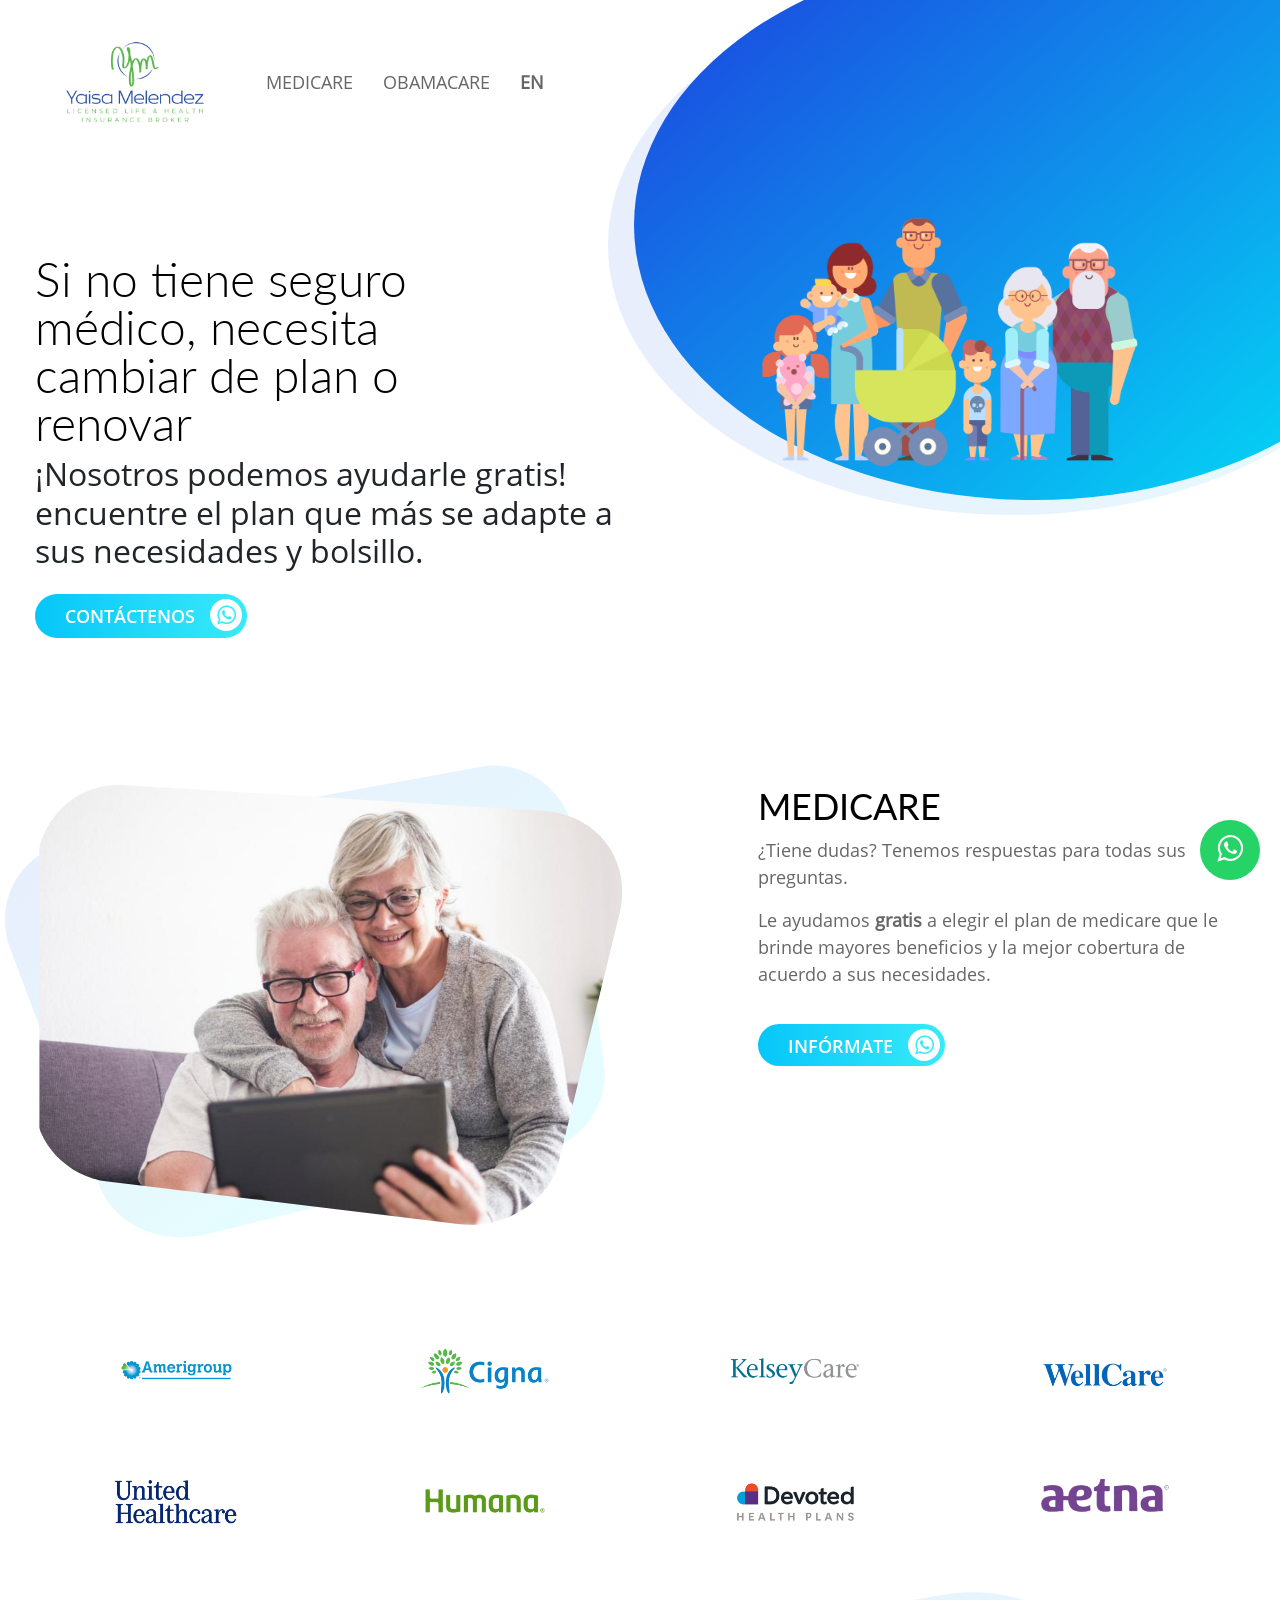
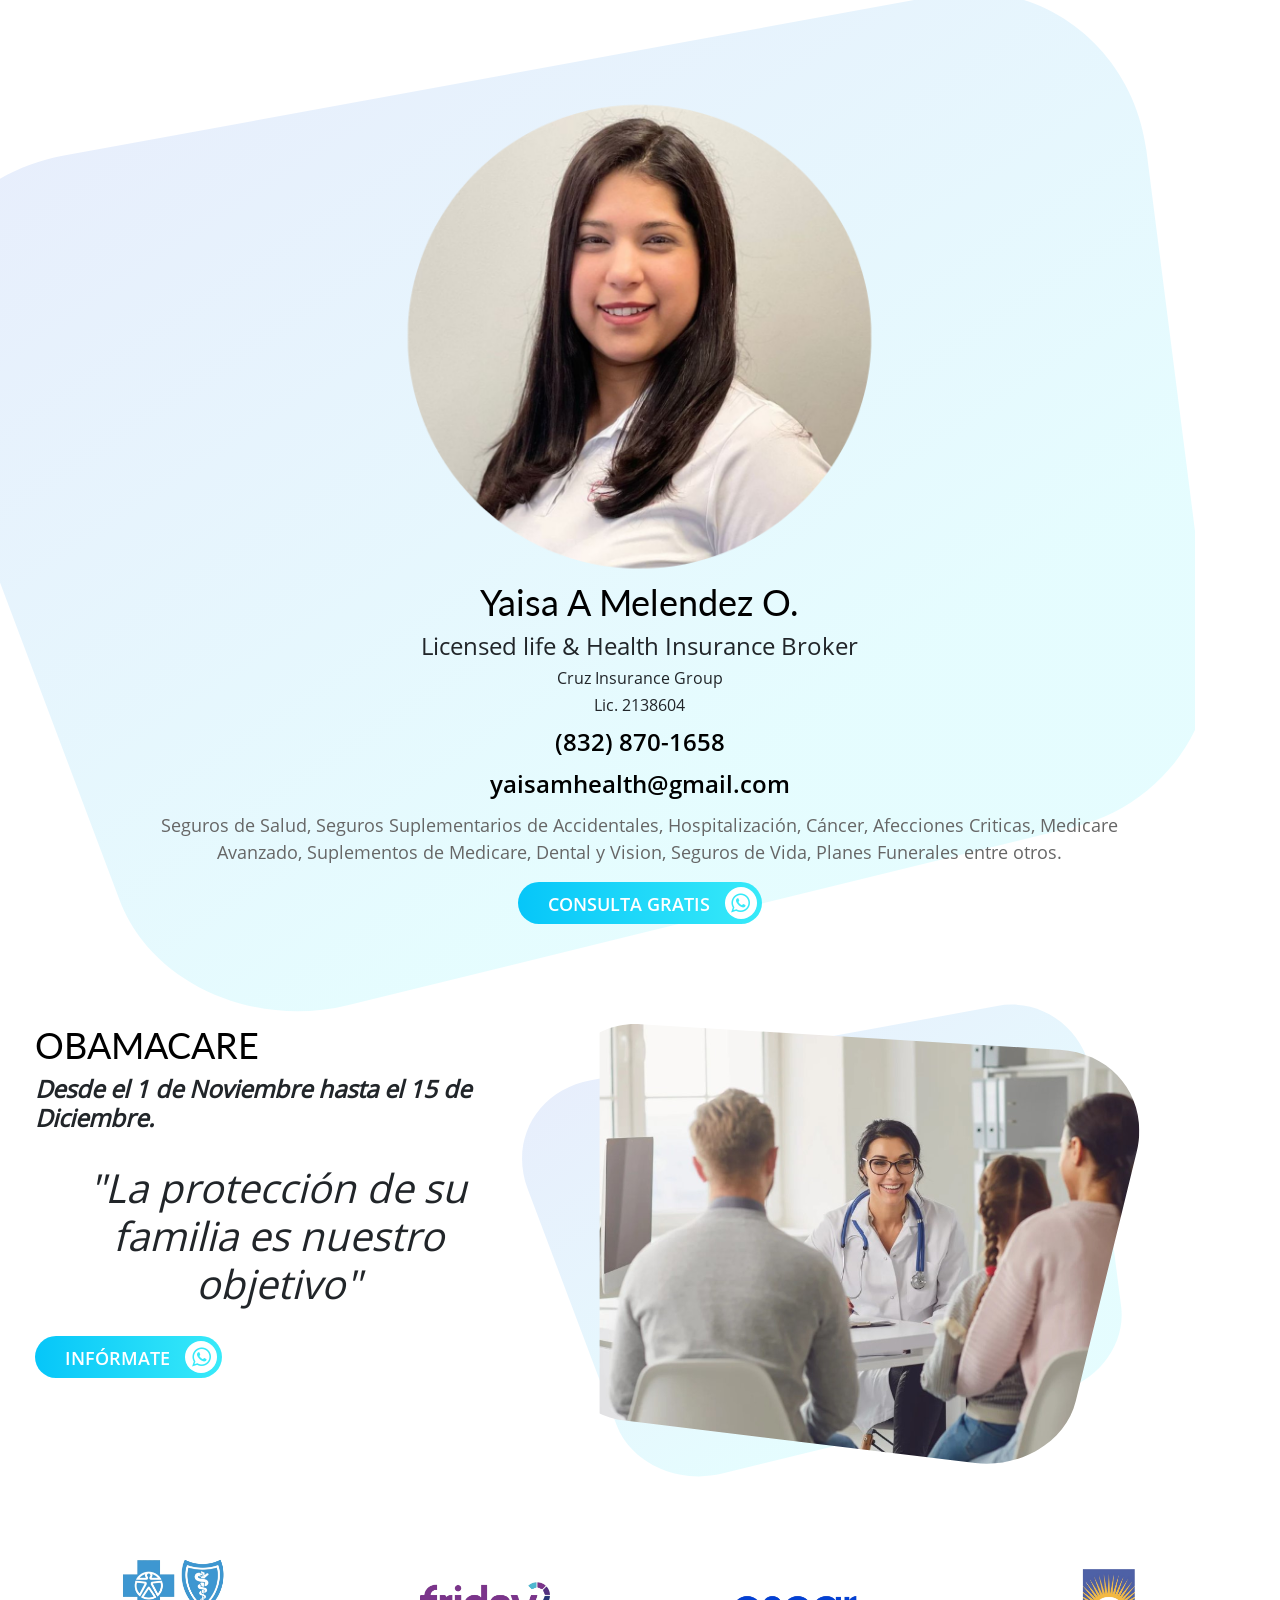
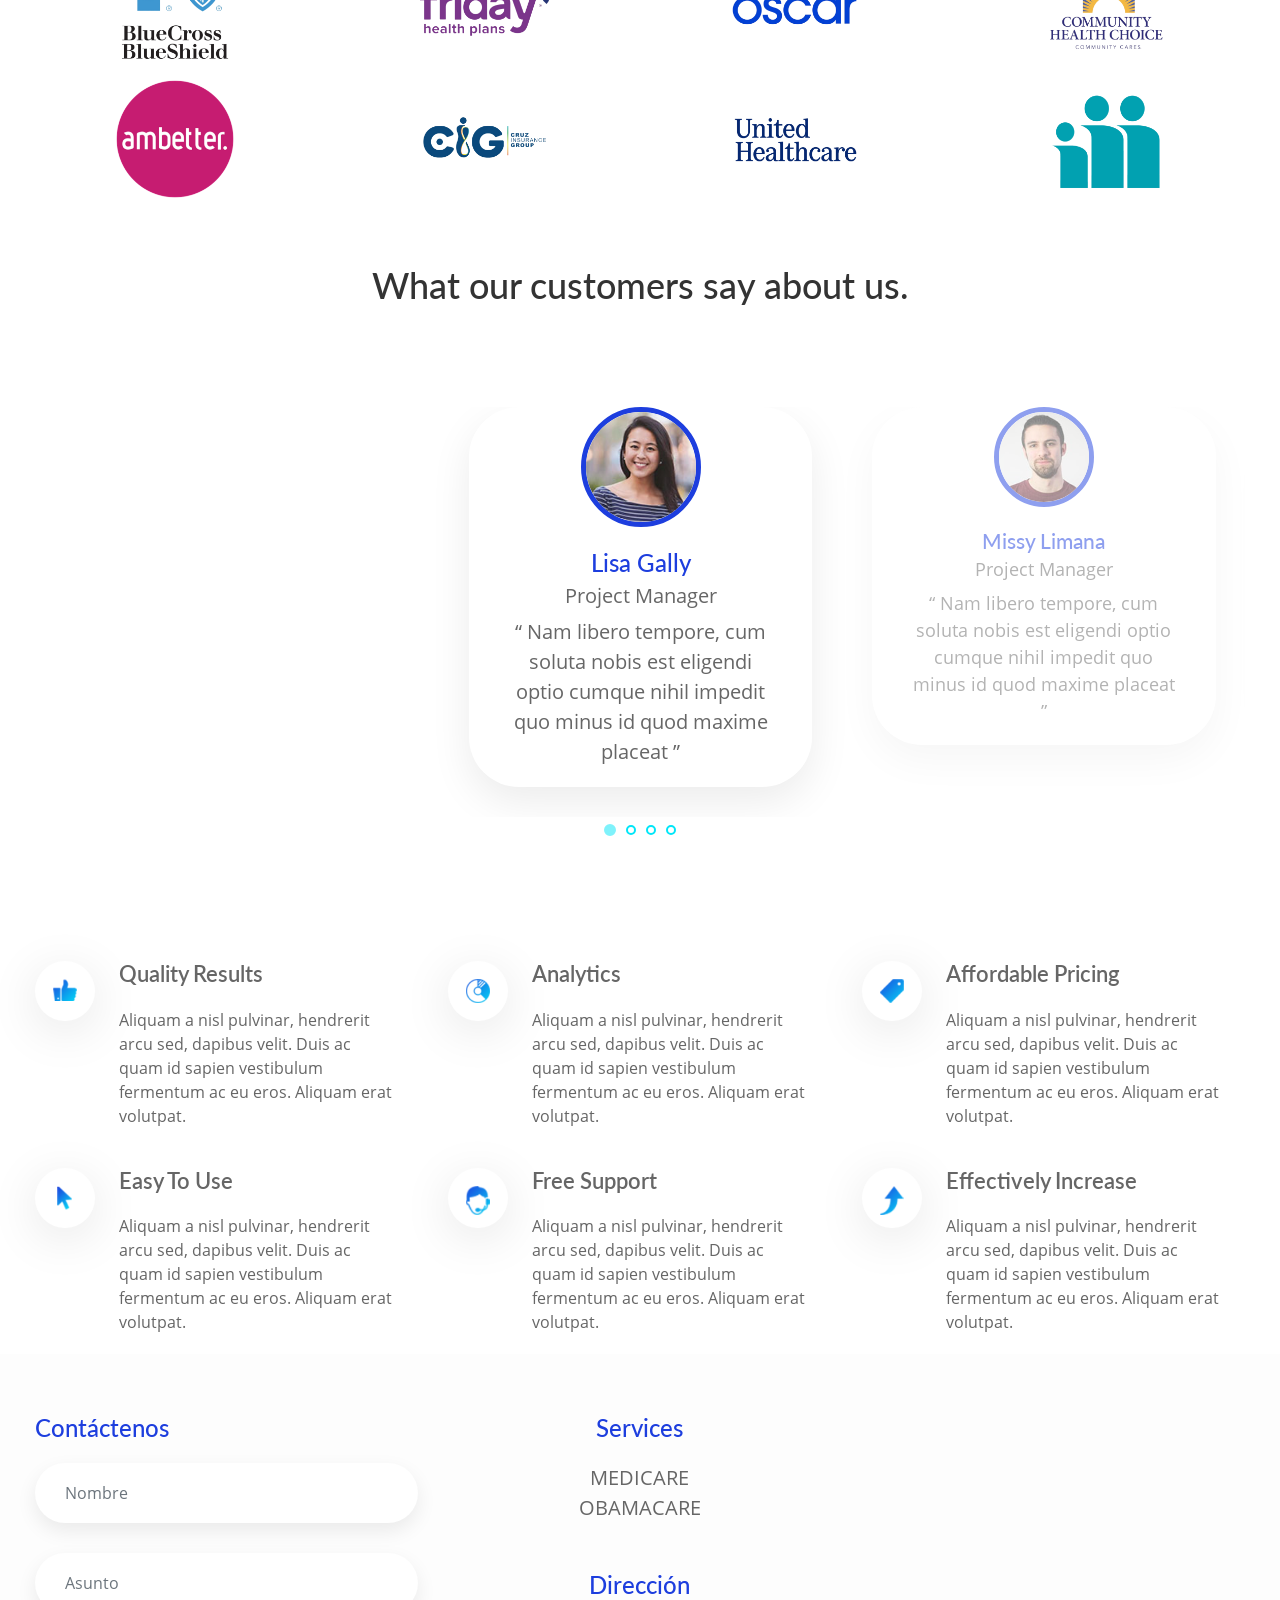
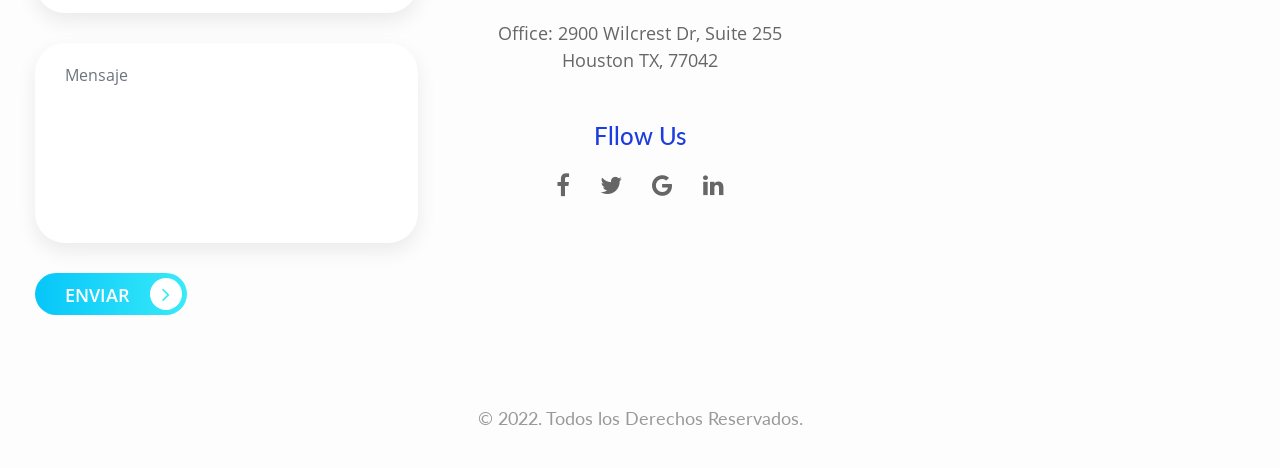
==== commit aae06206: "Updates" ====
--- a/index.html
+++ b/index.html
@@ -8,28 +8,28 @@
     <link rel="stylesheet" href="owl-carousel/assets/owl.carousel.min.css" type="text/css">
     <link rel="stylesheet" href="css/bootstrap.min.css">
     <link rel="stylesheet" href="css/style.css">
-    <title>Insurance Broker - Yaisa Melendez</title>
-    <meta name="description" content="Yaisa Melendez Insurance Broker in Houston Texas USA">
+    <title>Licensed life & Health Insurance Broker - Yaisa Melendez</title>
+    <meta name="description" content="Licensed life & Health Insurance Broker in Houston Texas USA">
     <link href="https://yaisamelendez.github.io/insurance/images/favicon.png" rel="shortcut icon" type="image/png">
 
     <meta property="og:locale" content="es_ES">
     <meta property="og:type" content="website">
-    <meta property="og:title" content="Insurance Broker - Yaisa Melendez">
-    <meta property="og:description" content="Yaisa Melendez Insurance Broker in Houston Texas USA">
+    <meta property="og:title" content="Licensed life & Health Insurance Broker - Yaisa Melendez">
+    <meta property="og:description" content="Licensed life & Health Insurance Broker in Houston Texas USA">
     <meta property="og:url" content="https://yaisamelendez.github.io/insurance/">
     <meta property="og:site_name" content="Yaisa Melendez">
 
     <meta property="article:publisher" content="https://www.facebook.com/DrNicolasHeredia/">
     <meta property="article:modified_time" content="2022-10-14T19:15:52+00:00">
-    <meta property="og:image" content="https://yaisamelendez.github.io/insurance/images/foto-perfil.png">
+    <meta property="og:image" content="https://yaisamelendez.github.io/insurance/images/logo.png">
     <meta property="og:image:width" content="1550">
     <meta property="og:image:height" content="534">
     <meta property="og:image:type" content="image/jpeg">
 
     <meta name="twitter:card" content="summary_large_image">
-    <meta name="twitter:title" content="Insurance Broker - Yaisa Melendez">
-    <meta name="twitter:description" content="Yaisa Melendez Insurance Broker in Houston Texas USA.">
-    <meta name="twitter:image" content="https://yaisamelendez.github.io/insurance/images/foto-perfil.png">
+    <meta name="twitter:title" content="Licensed life & Health Insurance Broker - Yaisa Melendez">
+    <meta name="twitter:description" content="Licensed life & Health Insurance Broker in Houston Texas USA.">
+    <meta name="twitter:image" content="https://yaisamelendez.github.io/insurance/images/logo.png">
     <meta name="twitter:label1" content="Tiempo de lectura">
     <meta name="twitter:data1" content="6 minutos">
 
@@ -38,7 +38,9 @@
 
 <body>
     <nav class="navbar navbar-expand-lg navbar-light bg-light bg-transparent" id="main-nav">
-        <div class="container"><a href="#" class="navbar-brand text-center p-0">Insurance<br>Agent</a>
+        <div class="container"><a href="#" class="navbar-brand text-center p-0">
+            <img src="images/logo.png" alt="logo" width="200">
+        </a>
             <button class="navbar-toggler" data-target="#my-nav" onclick="myFunction(this)" data-toggle="collapse"><span
                     class="bar1"></span> <span class="bar2"></span> <span class="bar3"></span></button>
             <div id="my-nav" class="collapse navbar-collapse">
@@ -54,11 +56,10 @@
         <div class="container">
             <div class="row">
                 <div class="col-md-6">
-                    <h1> Si no tienes seguro medico, necesitas cambiar de plan o renovar</h1>
-                    <h2><span>¡Nosotros podemos ayudarte!</span></h2>
-                    <p>La protección familiar es nuestro objetivo.</p>
-                    <a href="https://api.whatsapp.com/send?phone=18328701658&text=Hola%20Yaisa">Contáctenos<i
-                            class="fa fa-whatsapp whatsapp-icon" aria-hidden="true"></i></a>
+                    <h1>Si no tiene seguro médico, necesita cambiar de plan o  renovar</h1>
+                    <h2><span>¡Nosotros podemos ayudarle gratis! </span>encuentre el plan que más se adapte a sus necesidades y bolsillo.</h2>
+                    <p class="pt-2"><a href="https://api.whatsapp.com/send?phone=18328701658&text=Hola%20Yaisa">Contáctenos<i
+                        class="fa fa-whatsapp whatsapp-icon" aria-hidden="true"></i></a></p>
                 </div>
                 <div class="col-md-6">
                     <div class="card"><img class="card-img-top img-fluid" src="images/banner-img.png"
@@ -98,11 +99,9 @@
                 </div>
                 <div class="col-md-5">
                     <h2> MEDICARE</h2>
-                    <p> Tenemos respuestas para todas sus preguntas,
-                        cotice <strong>gratis</strong> con nosotros</p>
-                    </p>
-                    <p>Le ayudaremos a elegir el plan de medicare que le brinde mayores nemeficios y la mejor
-                        cobertura.</p>
+                    <p>¿Tiene dudas? Tenemos respuestas para todas sus preguntas.</p>
+                    <p>Le ayudamos <strong>gratis</strong> a elegir el plan de medicare que le brinde mayores beneficios
+                        y la mejor cobertura de acuerdo a sus necesidades.</p>
                     <a href="https://api.whatsapp.com/send?phone=18328701658&text=Hola%20Yaisa">Infórmate<i
                             class="fa fa-whatsapp whatsapp-icon" aria-hidden="true"></i></a>
                 </div>
@@ -150,7 +149,7 @@
                         <img src="images/foto-perfil.png" width="70%" alt="Foto de perfil">
                     </div>
                     <h2>Yaisa A Melendez O.</h2>
-                    <h4>Insurance Broker</h4>
+                    <h4>Licensed life & Health Insurance Broker</h4>
                     <h6>Cruz Insurance Group</h6>
                     <h6>Lic. 2138604</h6>
                     <h6><a class="contact-info" href="tel:8328701658">(832) 870-1658</a></h6>
@@ -195,13 +194,8 @@
                 </div>
                 <div class="col-md-5">
                     <h2> OBAMACARE</h2>
-                    <p> Tenemos respuestas para todas sus preguntas,
-                        cotice <strong>gratis</strong> con nosotros</p>
-                    </p>
-                    <p>Obamacare is the Patient Protection and Affordable Care Act (ACA). Most people think it only
-                        affects health insurance, but it has changed the way the U.S. delivers health care overall. The
-                        term "Obamacare" was first coined by critics of the former president's efforts to reform health
-                        care, but the name stuck.</p>
+                    <h4><strong><em>Desde el 1 de Noviembre hasta el 15 de Diciembre.</em></strong></h4>
+                    <h1 class="text-center pt-4"><em>"La protección de su  familia es nuestro objetivo"</em></h1>
                     <a class="mb-3" href="https://api.whatsapp.com/send?phone=18328701658&text=Hola%20Yaisa">Infórmate<i
                             class="fa fa-whatsapp whatsapp-icon" aria-hidden="true"></i></a>
                 </div>
--- a/css/style.css
+++ b/css/style.css
@@ -878,7 +878,7 @@
 
 #footer {
   padding-bottom: 20px;
-  padding-top: 40px;
+  padding-top: 60px;
   background-color: #FDFDFD;
 }
 
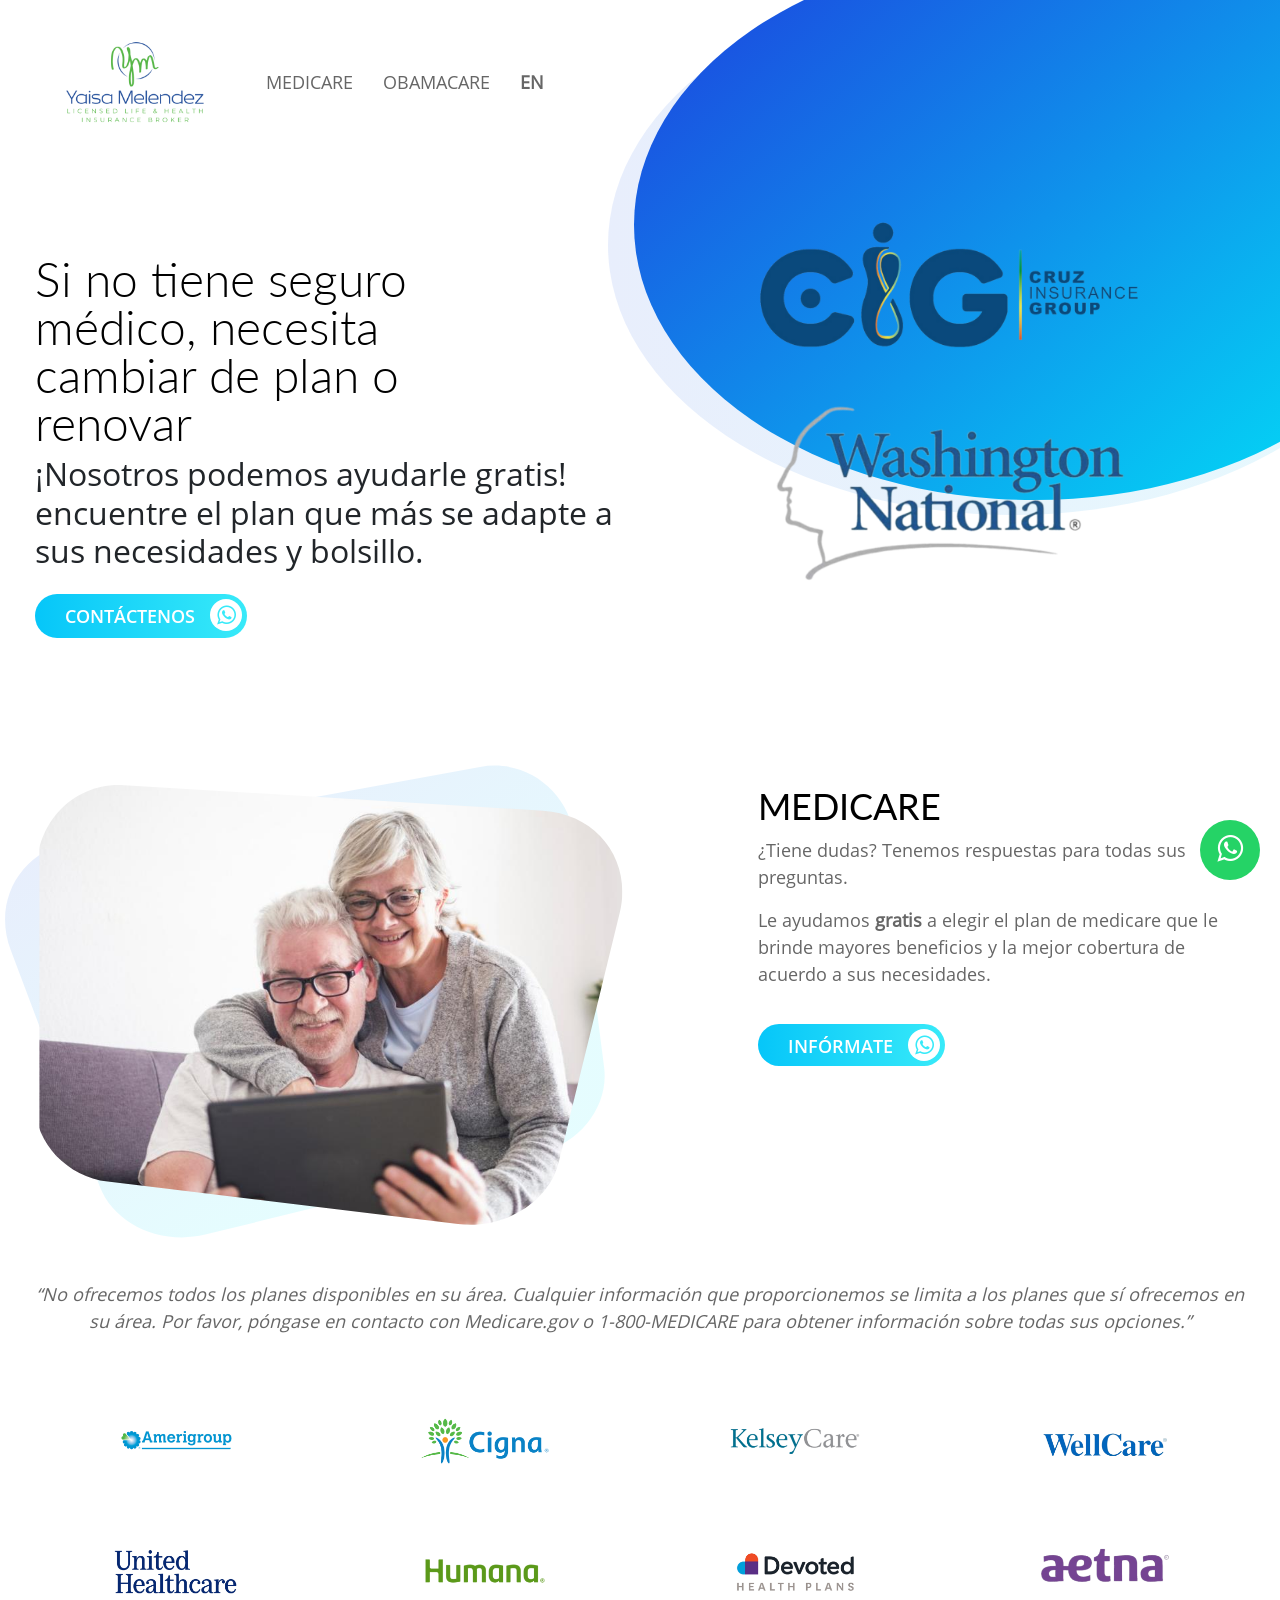
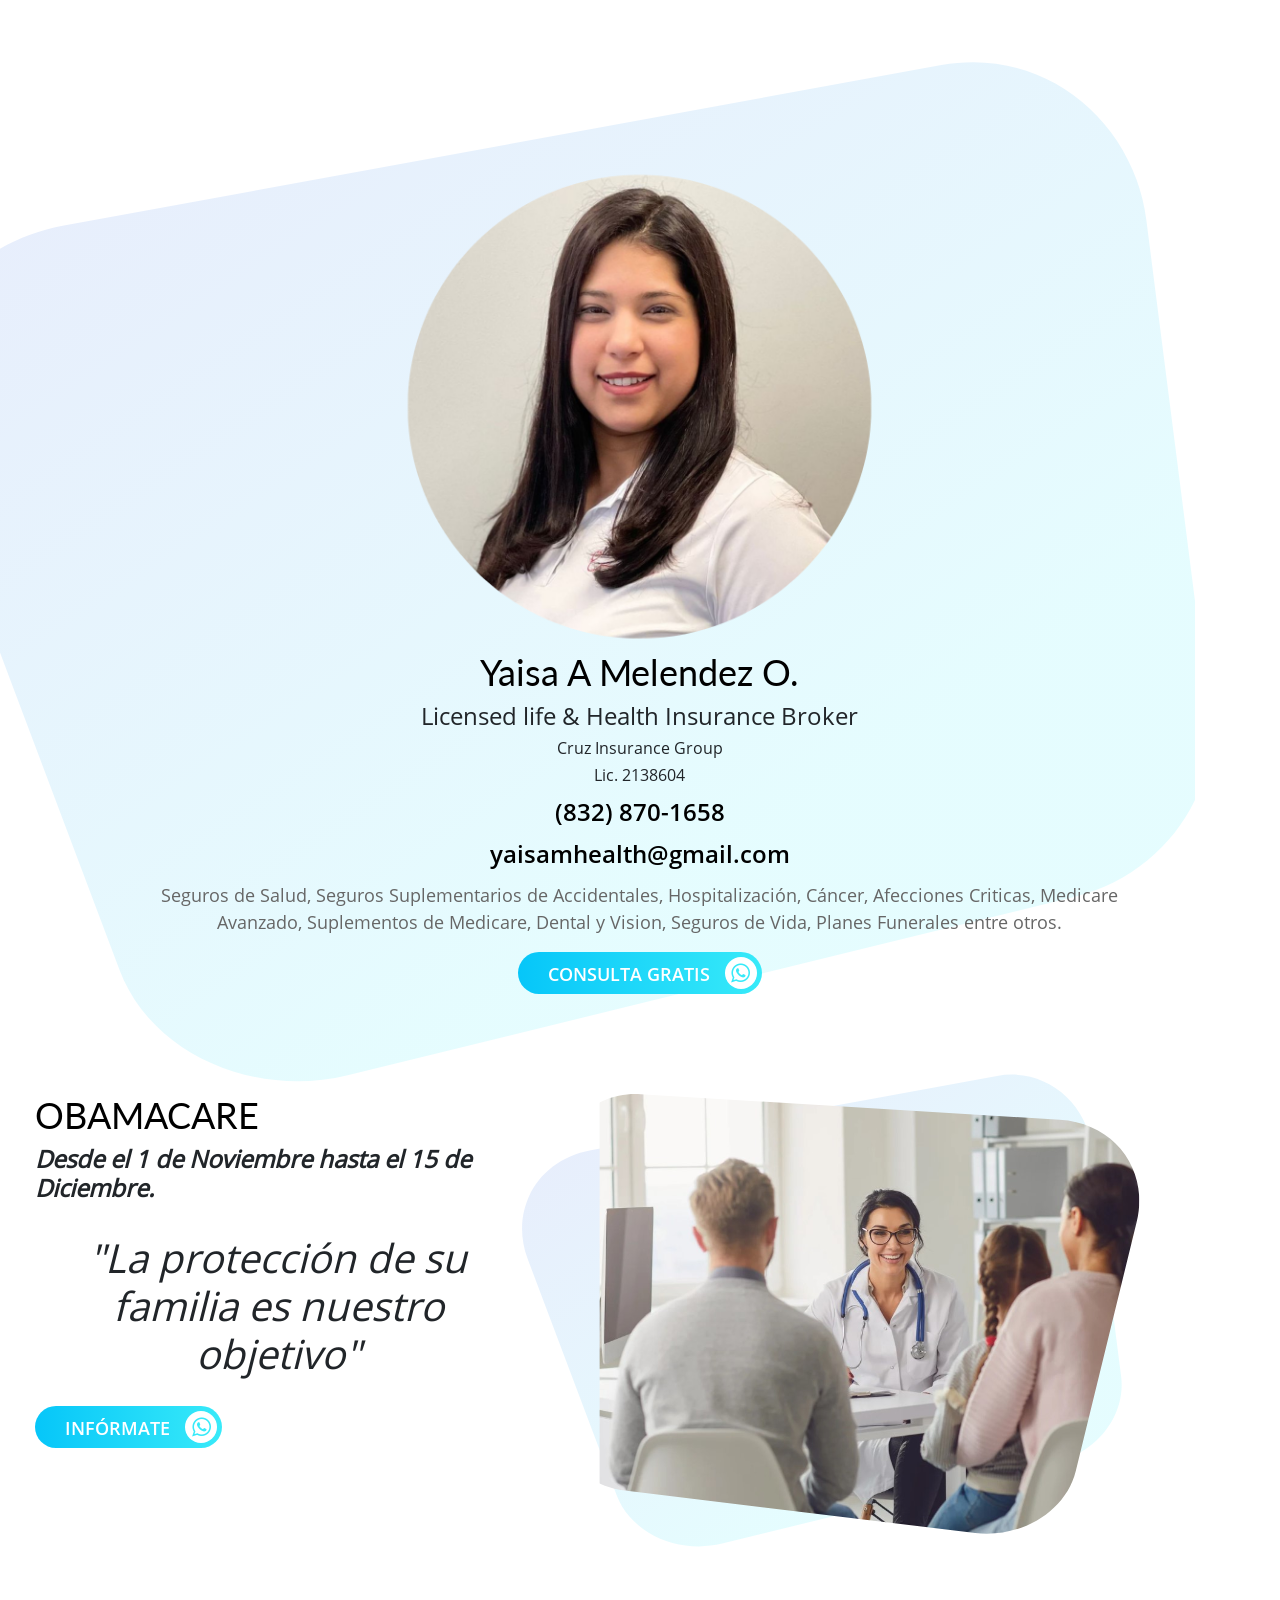
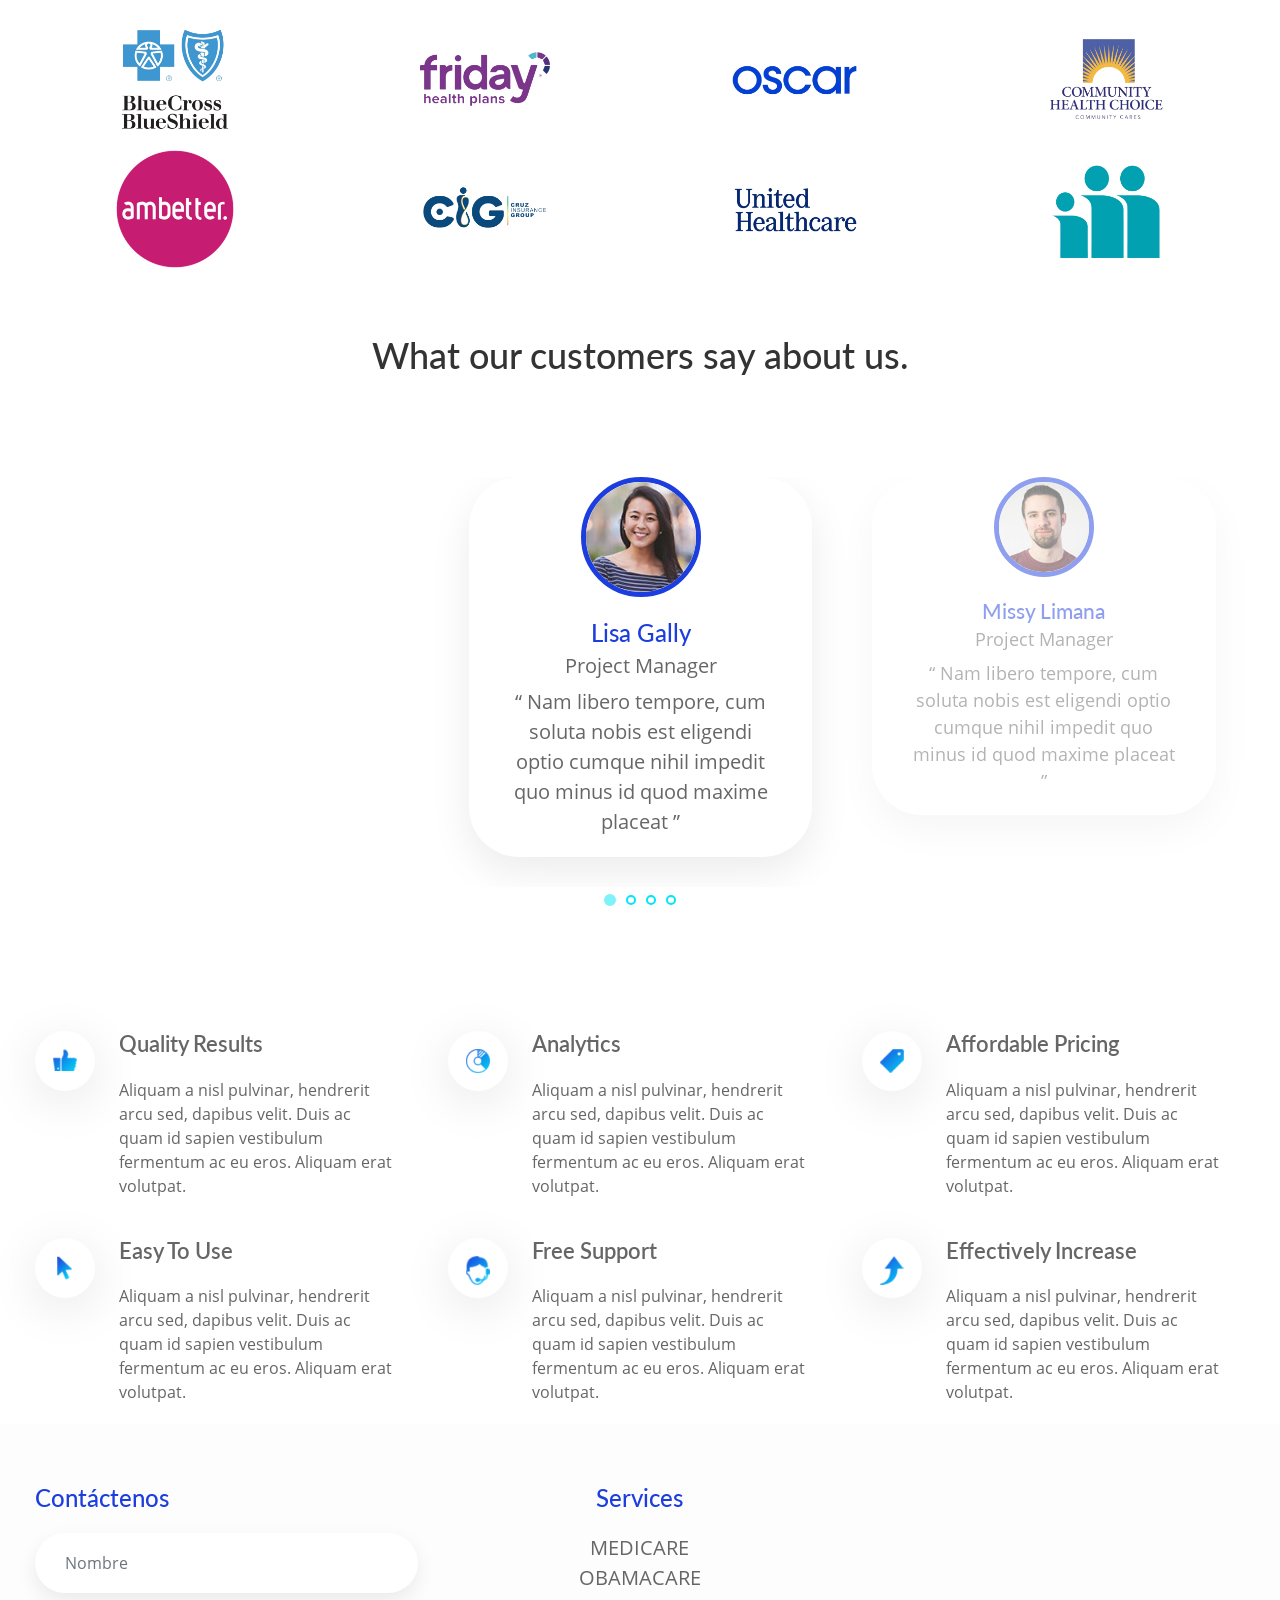
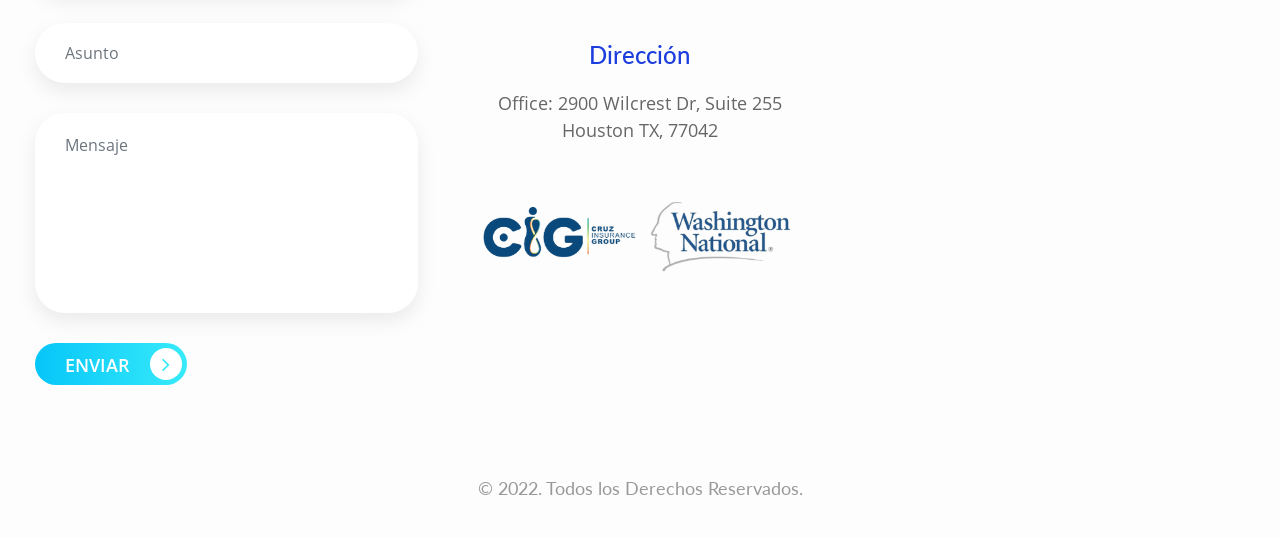
==== commit 3d447d0e: "Updates" ====
--- a/index.html
+++ b/index.html
@@ -21,7 +21,7 @@
 
     <meta property="article:publisher" content="https://www.facebook.com/DrNicolasHeredia/">
     <meta property="article:modified_time" content="2022-10-14T19:15:52+00:00">
-    <meta property="og:image" content="https://yaisamelendez.github.io/insurance/images/logo.png">
+    <meta property="og:image" content="https://yaisamelendez.github.io/insurance/images/logo-redes.png">
     <meta property="og:image:width" content="1550">
     <meta property="og:image:height" content="534">
     <meta property="og:image:type" content="image/jpeg">
@@ -29,7 +29,7 @@
     <meta name="twitter:card" content="summary_large_image">
     <meta name="twitter:title" content="Licensed life & Health Insurance Broker - Yaisa Melendez">
     <meta name="twitter:description" content="Licensed life & Health Insurance Broker in Houston Texas USA.">
-    <meta name="twitter:image" content="https://yaisamelendez.github.io/insurance/images/logo.png">
+    <meta name="twitter:image" content="https://yaisamelendez.github.io/insurance/images/logo-redes.png">
     <meta name="twitter:label1" content="Tiempo de lectura">
     <meta name="twitter:data1" content="6 minutos">
 
@@ -38,16 +38,23 @@
 
 <body>
     <nav class="navbar navbar-expand-lg navbar-light bg-light bg-transparent" id="main-nav">
-        <div class="container"><a href="#" class="navbar-brand text-center p-0">
-            <img src="images/logo.png" alt="logo" width="200">
-        </a>
+        <div class="container">
+            <a href="#" class="navbar-brand text-center p-0">
+                <img class="logo-no-mobile" src="images/logo.png" alt="logo" width="200">
+                <img class="logo-mobile" src="images/logo-mobile.png" alt="logo mobile" width="150">
+            </a>
+            
+            <img  class="logo2 mobile" src="images/logo-washington-national-cruz-insurance-group-blanco.png"
+            alt="Logo de Cruz Insurance Group & Washington National">
+            <a class="navbar-idioma navbar-inactive" href="./index-en.html"><strong>EN</strong></a>
             <button class="navbar-toggler" data-target="#my-nav" onclick="myFunction(this)" data-toggle="collapse"><span
                     class="bar1"></span> <span class="bar2"></span> <span class="bar3"></span></button>
             <div id="my-nav" class="collapse navbar-collapse">
                 <ul class="navbar-nav mr-auto">
                     <li class="nav-item"><a class="nav-link" href="#medicare">MEDICARE</a></li>
                     <li class="nav-item"><a class="nav-link" href="#obamacare">OBAMACARE</a></li>
-                    <li class="nav-item"><a class="nav-link" href="./index-en.html"><strong>EN</strong></a></li>
+                    <li class="nav-item navbar-active"><a class="nav-link"
+                            href="./index-en.html"><strong>EN</strong></a></li>
                 </ul>
             </div>
         </div>
@@ -56,14 +63,17 @@
         <div class="container">
             <div class="row">
                 <div class="col-md-6">
-                    <h1>Si no tiene seguro médico, necesita cambiar de plan o  renovar</h1>
-                    <h2><span>¡Nosotros podemos ayudarle gratis! </span>encuentre el plan que más se adapte a sus necesidades y bolsillo.</h2>
-                    <p class="pt-2"><a href="https://api.whatsapp.com/send?phone=18328701658&text=Hola%20Yaisa">Contáctenos<i
-                        class="fa fa-whatsapp whatsapp-icon" aria-hidden="true"></i></a></p>
+                    <h1>Si no tiene seguro médico, necesita cambiar de plan o renovar</h1>
+                    <h2><span>¡Nosotros podemos ayudarle gratis! </span>encuentre el plan que más se adapte a sus
+                        necesidades y bolsillo.</h2>
+                    <p class="pt-2"><a
+                            href="https://api.whatsapp.com/send?phone=18328701658&text=Hola%20Yaisa">Contáctenos<i
+                                class="fa fa-whatsapp whatsapp-icon" aria-hidden="true"></i></a></p>
                 </div>
                 <div class="col-md-6">
-                    <div class="card"><img class="card-img-top img-fluid" src="images/banner-img.png"
-                            alt="banner principal"></div>
+                    <div class="card"><img class="card-img-top img-fluid"
+                            src="images/logo-washington-national-cruz-insurance-group.png"
+                            alt="Logo de Cruz Insurance Group & Washington National"></div>
                 </div>
             </div>
         </div>
@@ -105,6 +115,12 @@
                     <a href="https://api.whatsapp.com/send?phone=18328701658&text=Hola%20Yaisa">Infórmate<i
                             class="fa fa-whatsapp whatsapp-icon" aria-hidden="true"></i></a>
                 </div>
+                <div class="col-md-12 text-center">
+                    <p><em>“No ofrecemos todos los planes disponibles en su área. Cualquier información que
+                            proporcionemos se limita a los planes que sí ofrecemos en su área. Por favor, póngase en
+                            contacto con Medicare.gov o 1-800-MEDICARE para obtener información sobre todas sus
+                            opciones.”</em></p>
+                </div>
             </div>
         </div>
     </section>
@@ -153,9 +169,13 @@
                     <h6>Cruz Insurance Group</h6>
                     <h6>Lic. 2138604</h6>
                     <h6><a class="contact-info" href="tel:8328701658">(832) 870-1658</a></h6>
-                    <h6><a class="contact-info pt-0" href="mailto:yaisamhealth@gmail.com?Subject=Consulta%20desde%20tu%20web">yaisamhealth@gmail.com</a></h6>
-
-                    <p>Seguros de Salud, Seguros Suplementarios de Accidentales, Hospitalización, Cáncer, Afecciones Criticas, Medicare Avanzado, Suplementos de Medicare, Dental y Vision, Seguros de Vida, Planes Funerales entre otros.</p>
+                    <h6><a class="contact-info pt-0"
+                            href="mailto:yaisamhealth@gmail.com?Subject=Consulta%20desde%20tu%20web">yaisamhealth@gmail.com</a>
+                    </h6>
+
+                    <p>Seguros de Salud, Seguros Suplementarios de Accidentales, Hospitalización, Cáncer, Afecciones
+                        Criticas, Medicare Avanzado, Suplementos de Medicare, Dental y Vision, Seguros de Vida, Planes
+                        Funerales entre otros.</p>
                     <a href="https://api.whatsapp.com/send?phone=18328701658&text=Hola%20Yaisa">Consulta Gratis<i
                             class="fa fa-whatsapp whatsapp-icon" aria-hidden="true"></i></a>
                 </div>
@@ -195,7 +215,7 @@
                 <div class="col-md-5">
                     <h2> OBAMACARE</h2>
                     <h4><strong><em>Desde el 1 de Noviembre hasta el 15 de Diciembre.</em></strong></h4>
-                    <h1 class="text-center pt-4"><em>"La protección de su  familia es nuestro objetivo"</em></h1>
+                    <h1 class="text-center pt-4"><em>"La protección de su familia es nuestro objetivo"</em></h1>
                     <a class="mb-3" href="https://api.whatsapp.com/send?phone=18328701658&text=Hola%20Yaisa">Infórmate<i
                             class="fa fa-whatsapp whatsapp-icon" aria-hidden="true"></i></a>
                 </div>
@@ -380,13 +400,8 @@
                     </ul>
                     <h4 class="mt-5">Dirección</h4>
                     <p>Office: 2900 Wilcrest Dr, Suite 255<br>Houston TX, 77042</p>
-                    <h4 class="mt-5">Fllow Us</h4>
-                    <ul class="follow-us">
-                        <li class="social-item"><a href="#"><i class="fa fa-facebook" aria-hidden="true"></i></a></li>
-                        <li class="social-item"><a href="#"><i class="fa fa-twitter" aria-hidden="true"></i></a></li>
-                        <li class="social-item"><a href="#"><i class="fa fa-google" aria-hidden="true"></i></a></li>
-                        <li class="social-item"><a href="#"><i class="fa fa-linkedin" aria-hidden="true"></i></a></li>
-                    </ul>
+                    <img class="w-100" src="images/logo-washington-national-cruz-insurance-group-horizontal.png"
+                        alt="Logo de Cruz Insurance Group & Washington National">
                 </div>
                 <div class="col-lg-4 p-3">
                     <iframe
--- a/css/style.css
+++ b/css/style.css
@@ -66,36 +66,19 @@
 }
 
 @media (min-width: 600px) {
-  #main-nav .navbar-brand {
-  background: -webkit-linear-gradient(left, #1d3ede, #01e6f8);
-  background: -ms-linear-gradient(left, #1d3ede, #01e6f8);
-  background: -moz-linear-gradient(left, #1d3ede, #01e6f8);
-  background: -o-linear-gradient(left, #1d3ede, #01e6f8);
+  .logo-mobile{
+    display: none;
   }
 }
 @media (max-width: 600px) {
-  #main-nav .navbar-brand {
-    background: -webkit-linear-gradient(left, #01e6f8, #ffffff);
-    background: -ms-linear-gradient(left, #01e6f8, #ffffff);
-    background: -moz-linear-gradient(left, #01e6f8, #ffffff);
-    background: -o-linear-gradient(left, #01e6f8, #ffffff);
-  }
+
   #main-nav .navbar-nav li a {
     color: #ffffff !important;
   }
-}
-
-#main-nav .navbar-brand {
-  font-size: 36px;
-  line-height: 1;
-  font-family: "Lato-Black";
-  text-transform: uppercase;
-  -webkit-background-clip: text;
-  -ms-background-clip: text;
-  background-clip: text;
-  -webkit-text-fill-color: transparent;
-  -ms-text-fill-color: transparent;
-  -o-text-fill-color: transparent;
+
+  .logo-no-mobile{
+    display: none;
+  }
 }
 
 #main-nav .bar1,
@@ -1027,4 +1010,36 @@
   font-size: 1.5rem;
   padding: 5px;
   text-transform: lowercase;
+}
+
+
+#main-nav .navbar-idioma {
+  color: #fff;
+  margin-left: auto;
+  margin-top: 15px;
+  padding: 15px;
+  max-width: 54px;
+}
+
+button.navbar-toggler {
+  margin-top: 15px;
+}
+
+@media (max-width: 991px) {
+  .navbar-active {
+    display: none;
+  }
+}
+@media (min-width: 992px){
+  .navbar-inactive {
+    display: none;
+  }
+}
+
+.logo2{
+  width: 150px;
+  margin-left: auto;
+  position: absolute;
+  top: 0;
+  right: 0;
 }
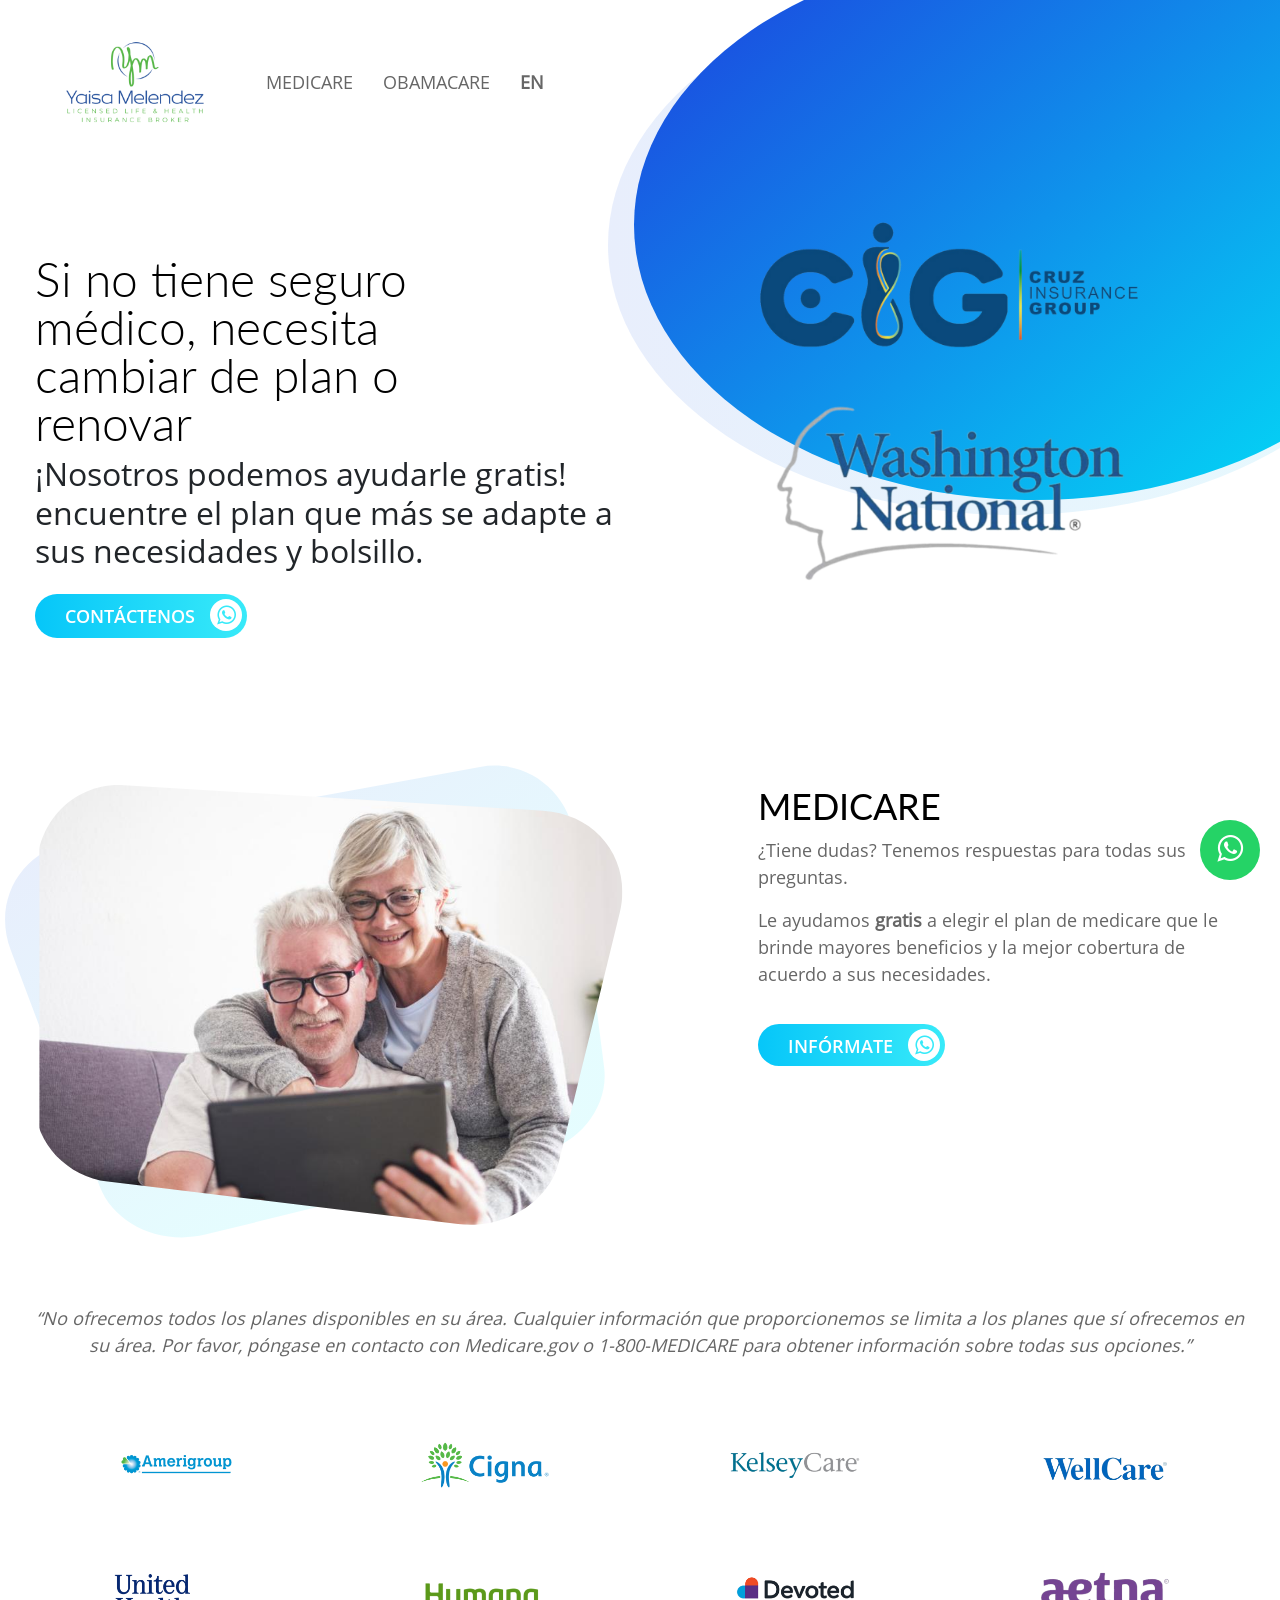
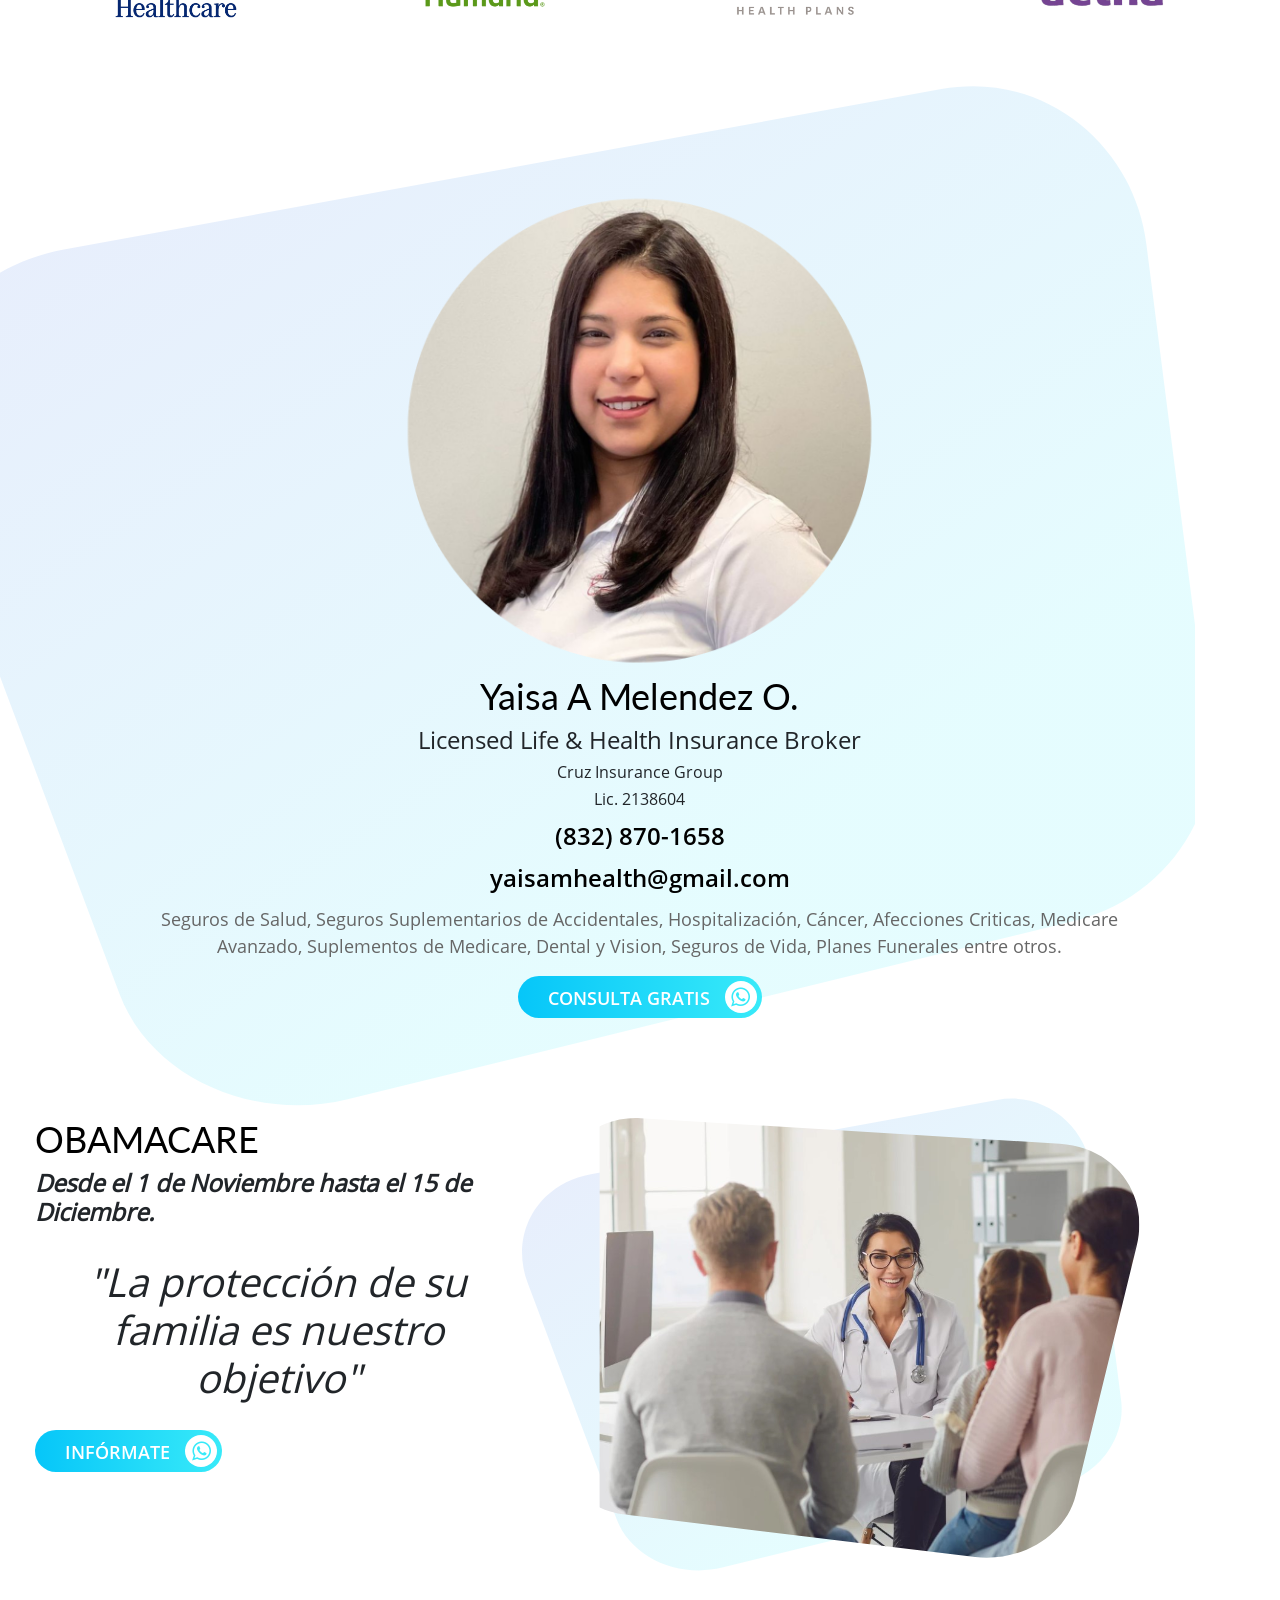
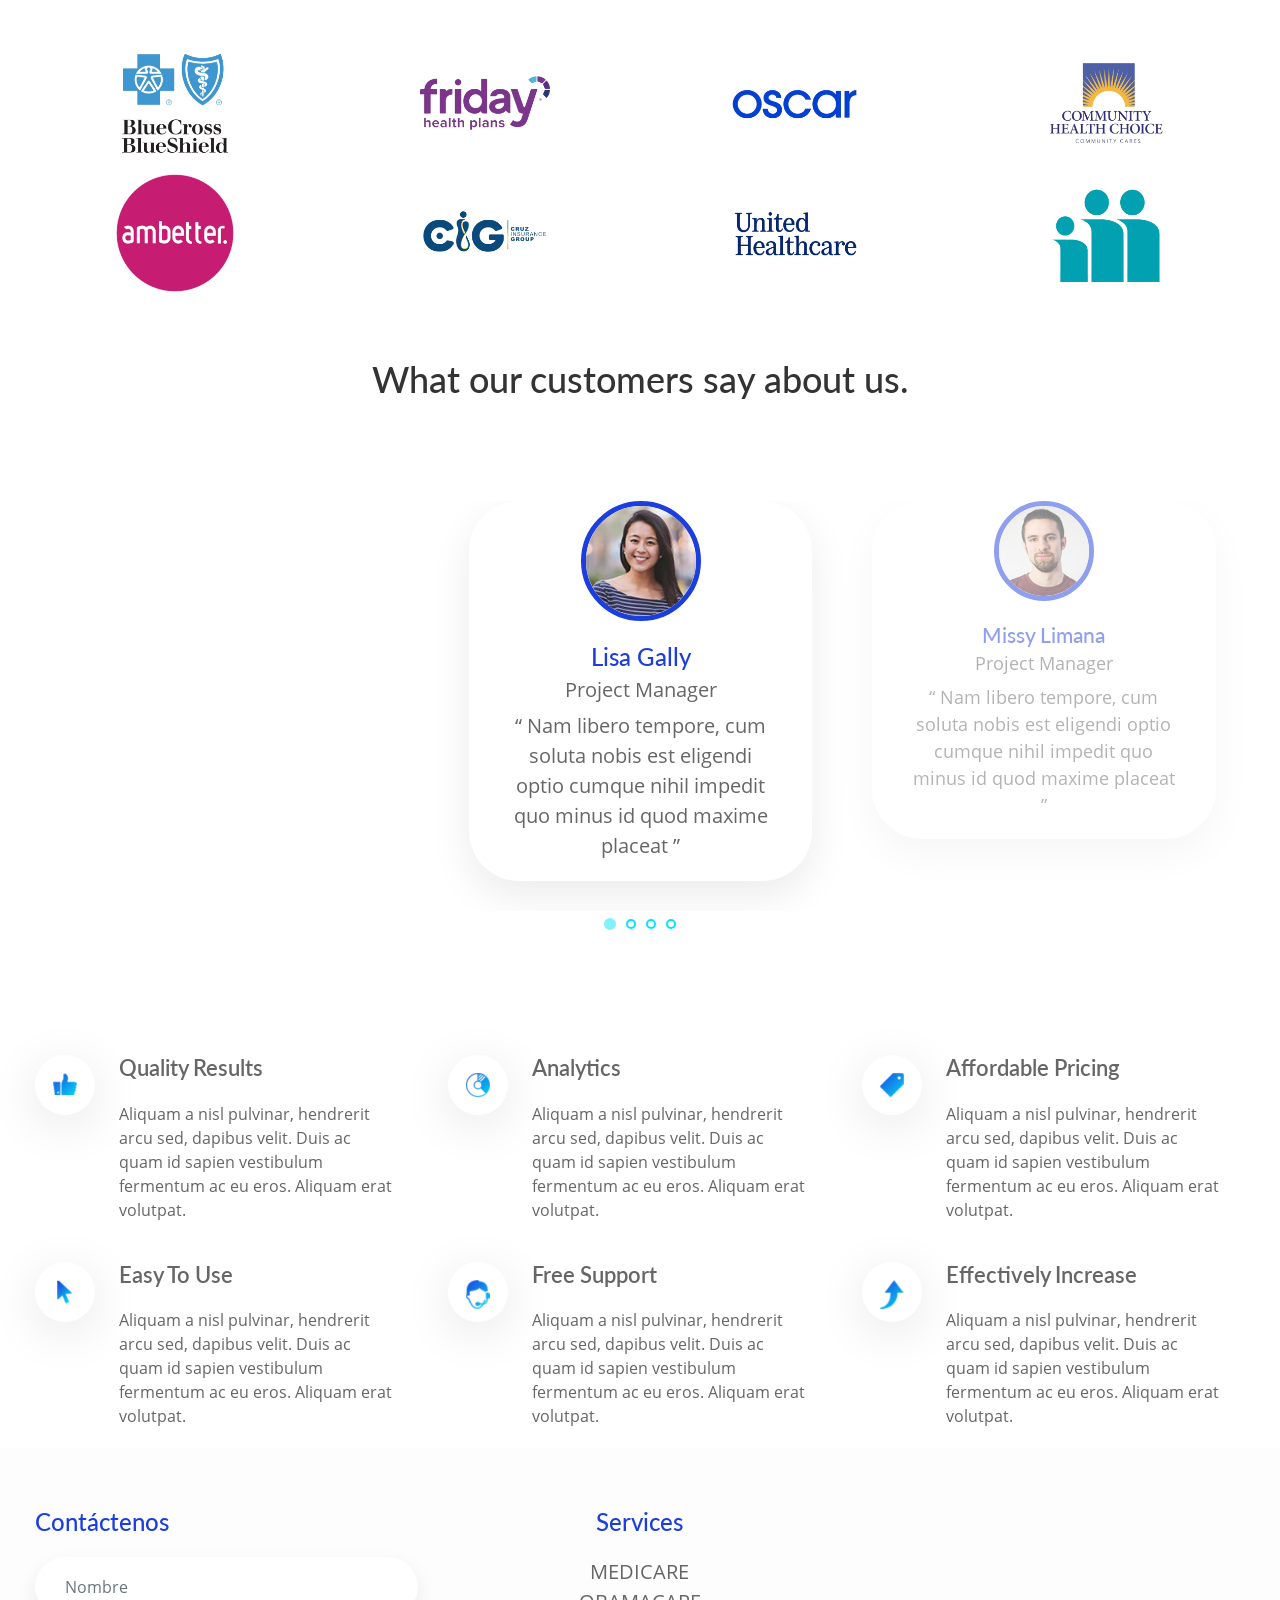
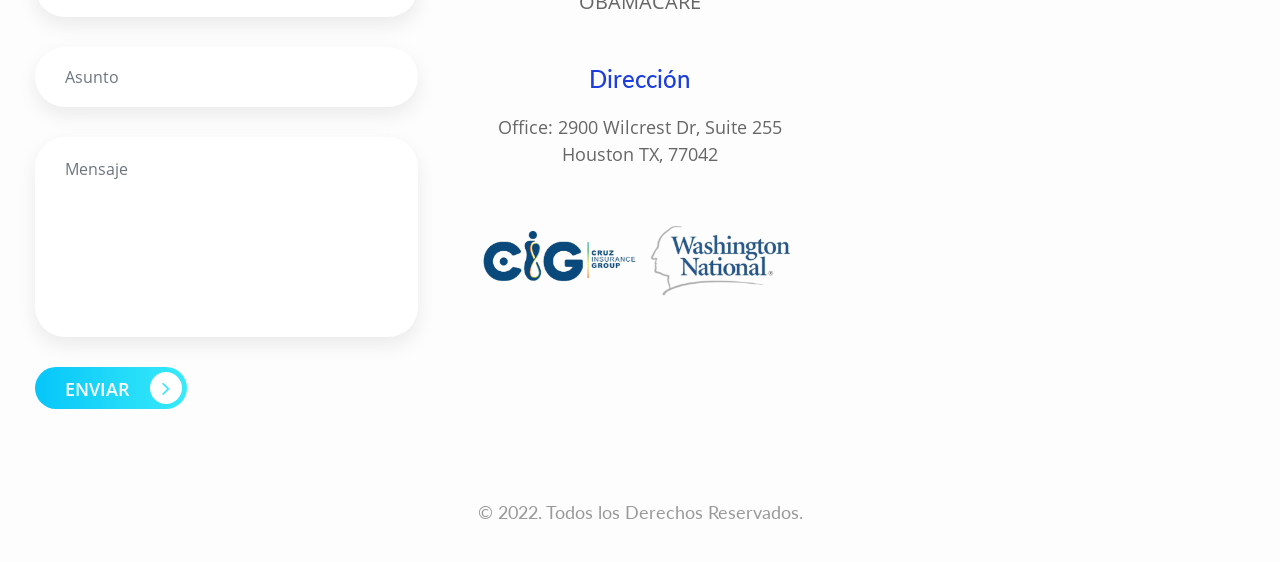
==== commit 7d67682a: "Updates" ====
--- a/index.html
+++ b/index.html
@@ -8,30 +8,30 @@
     <link rel="stylesheet" href="owl-carousel/assets/owl.carousel.min.css" type="text/css">
     <link rel="stylesheet" href="css/bootstrap.min.css">
     <link rel="stylesheet" href="css/style.css">
-    <title>Licensed life & Health Insurance Broker - Yaisa Melendez</title>
-    <meta name="description" content="Licensed life & Health Insurance Broker in Houston Texas USA">
+    <title>Licensed Life & Health Insurance Broker - Yaisa Melendez</title>
+    <meta name="description" content="Seguros de Salud, Seguros Suplementarios Accidentales, Hospitalización, Cáncer, Afecciones Criticas, Medicare Avanzado, Suplementos Medicare, Dental y Visión.">
     <link href="https://yaisamelendez.github.io/insurance/images/favicon.png" rel="shortcut icon" type="image/png">
 
     <meta property="og:locale" content="es_ES">
     <meta property="og:type" content="website">
-    <meta property="og:title" content="Licensed life & Health Insurance Broker - Yaisa Melendez">
-    <meta property="og:description" content="Licensed life & Health Insurance Broker in Houston Texas USA">
+    <meta property="og:title" content="Licensed Life & Health Insurance Broker - Yaisa Melendez">
+    <meta property="og:description" content="Seguros de Salud, Seguros Suplementarios Accidentales, Hospitalización, Cáncer, Afecciones Criticas, Medicare Avanzado, Suplementos Medicare, Dental y Visión.">
     <meta property="og:url" content="https://yaisamelendez.github.io/insurance/">
     <meta property="og:site_name" content="Yaisa Melendez">
 
     <meta property="article:publisher" content="https://www.facebook.com/DrNicolasHeredia/">
     <meta property="article:modified_time" content="2022-10-14T19:15:52+00:00">
     <meta property="og:image" content="https://yaisamelendez.github.io/insurance/images/logo-redes.png">
-    <meta property="og:image:width" content="1550">
-    <meta property="og:image:height" content="534">
+    <meta property="og:image:width" content="1024">
+    <meta property="og:image:height" content="641">
     <meta property="og:image:type" content="image/jpeg">
 
     <meta name="twitter:card" content="summary_large_image">
-    <meta name="twitter:title" content="Licensed life & Health Insurance Broker - Yaisa Melendez">
-    <meta name="twitter:description" content="Licensed life & Health Insurance Broker in Houston Texas USA.">
+    <meta name="twitter:title" content="Licensed Life & Health Insurance Broker - Yaisa Melendez">
+    <meta name="twitter:description" content="Seguros de Salud, Seguros Suplementarios Accidentales, Hospitalización, Cáncer, Afecciones Criticas, Medicare Avanzado, Suplementos Medicare, Dental y Visión..">
     <meta name="twitter:image" content="https://yaisamelendez.github.io/insurance/images/logo-redes.png">
     <meta name="twitter:label1" content="Tiempo de lectura">
-    <meta name="twitter:data1" content="6 minutos">
+    <meta name="twitter:data1" content="3 minutos">
 
 
 </head>
@@ -116,7 +116,7 @@
                             class="fa fa-whatsapp whatsapp-icon" aria-hidden="true"></i></a>
                 </div>
                 <div class="col-md-12 text-center">
-                    <p><em>“No ofrecemos todos los planes disponibles en su área. Cualquier información que
+                    <p class="pt-4"><em>“No ofrecemos todos los planes disponibles en su área. Cualquier información que
                             proporcionemos se limita a los planes que sí ofrecemos en su área. Por favor, póngase en
                             contacto con Medicare.gov o 1-800-MEDICARE para obtener información sobre todas sus
                             opciones.”</em></p>
@@ -165,7 +165,7 @@
                         <img src="images/foto-perfil.png" width="70%" alt="Foto de perfil">
                     </div>
                     <h2>Yaisa A Melendez O.</h2>
-                    <h4>Licensed life & Health Insurance Broker</h4>
+                    <h4>Licensed Life & Health Insurance Broker</h4>
                     <h6>Cruz Insurance Group</h6>
                     <h6>Lic. 2138604</h6>
                     <h6><a class="contact-info" href="tel:8328701658">(832) 870-1658</a></h6>
--- a/css/style.css
+++ b/css/style.css
@@ -1037,7 +1037,7 @@
 }
 
 .logo2{
-  width: 150px;
+  width: 160px;
   margin-left: auto;
   position: absolute;
   top: 0;
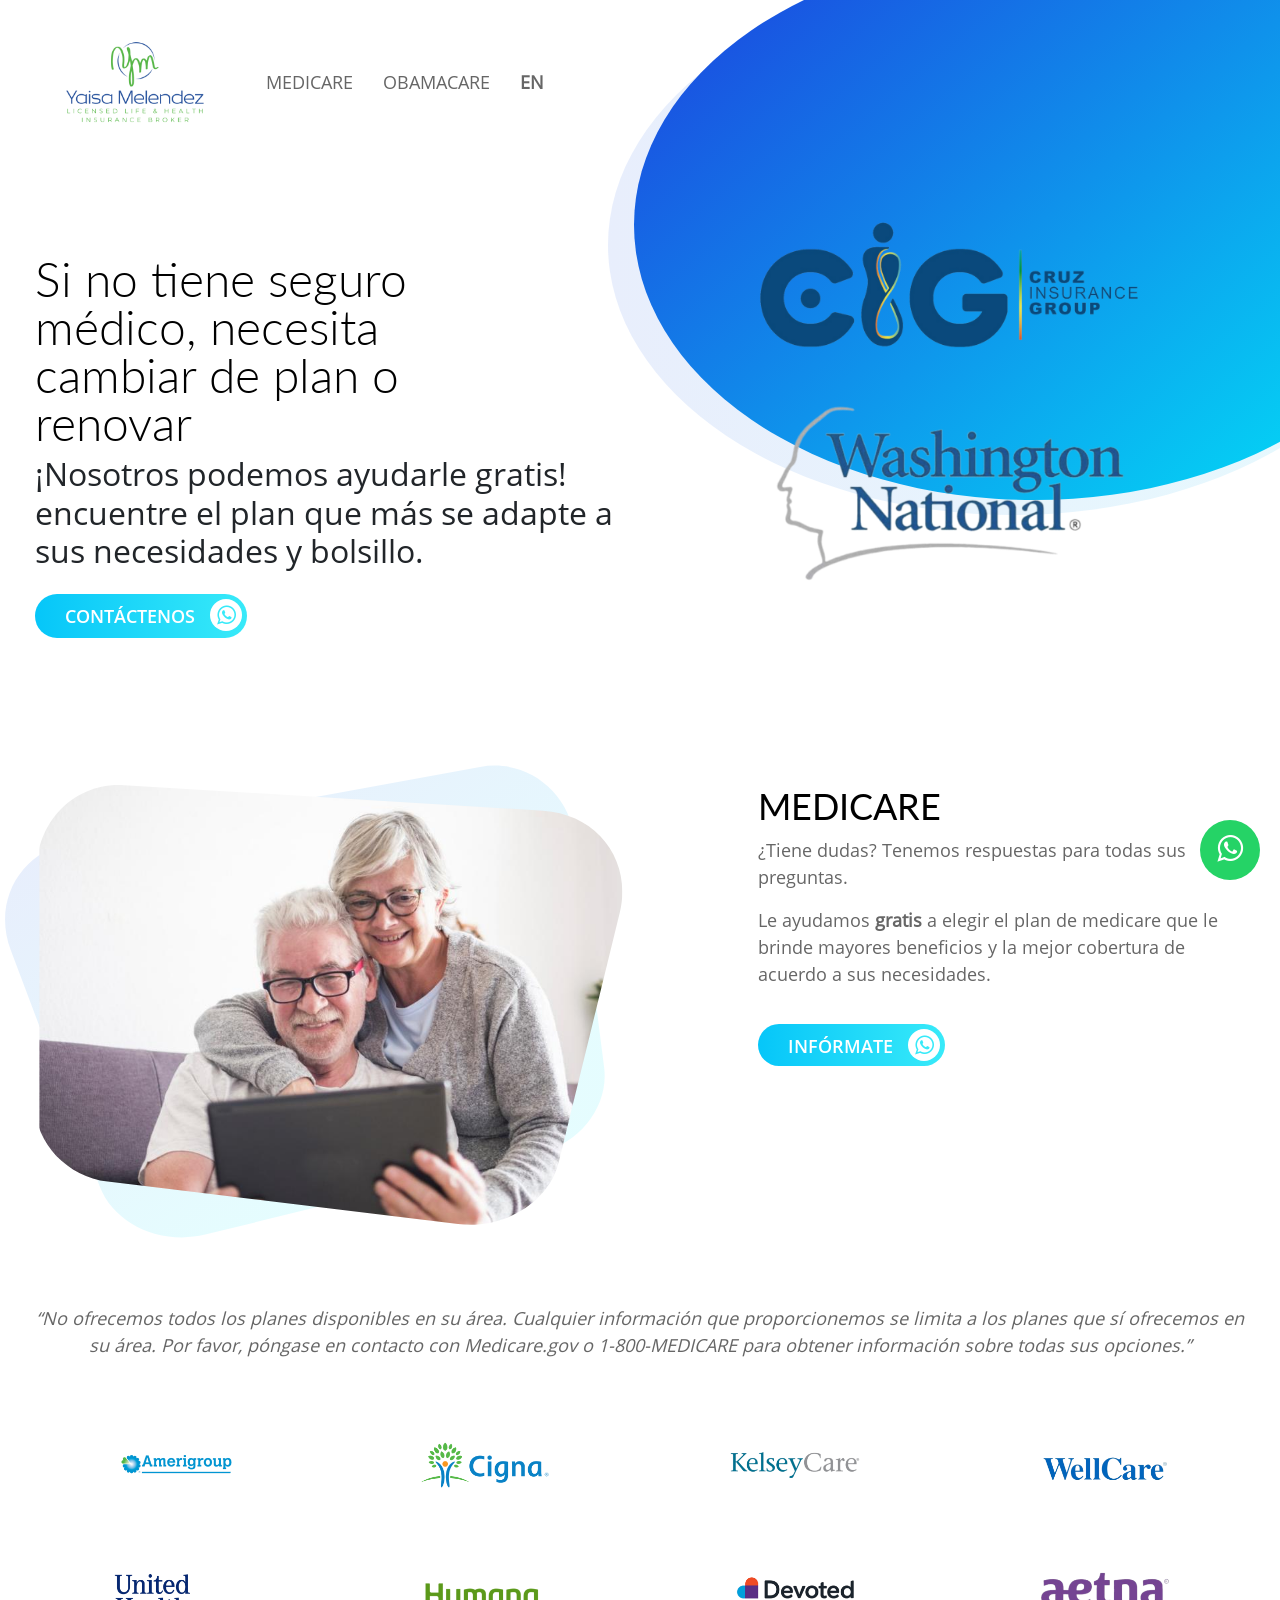
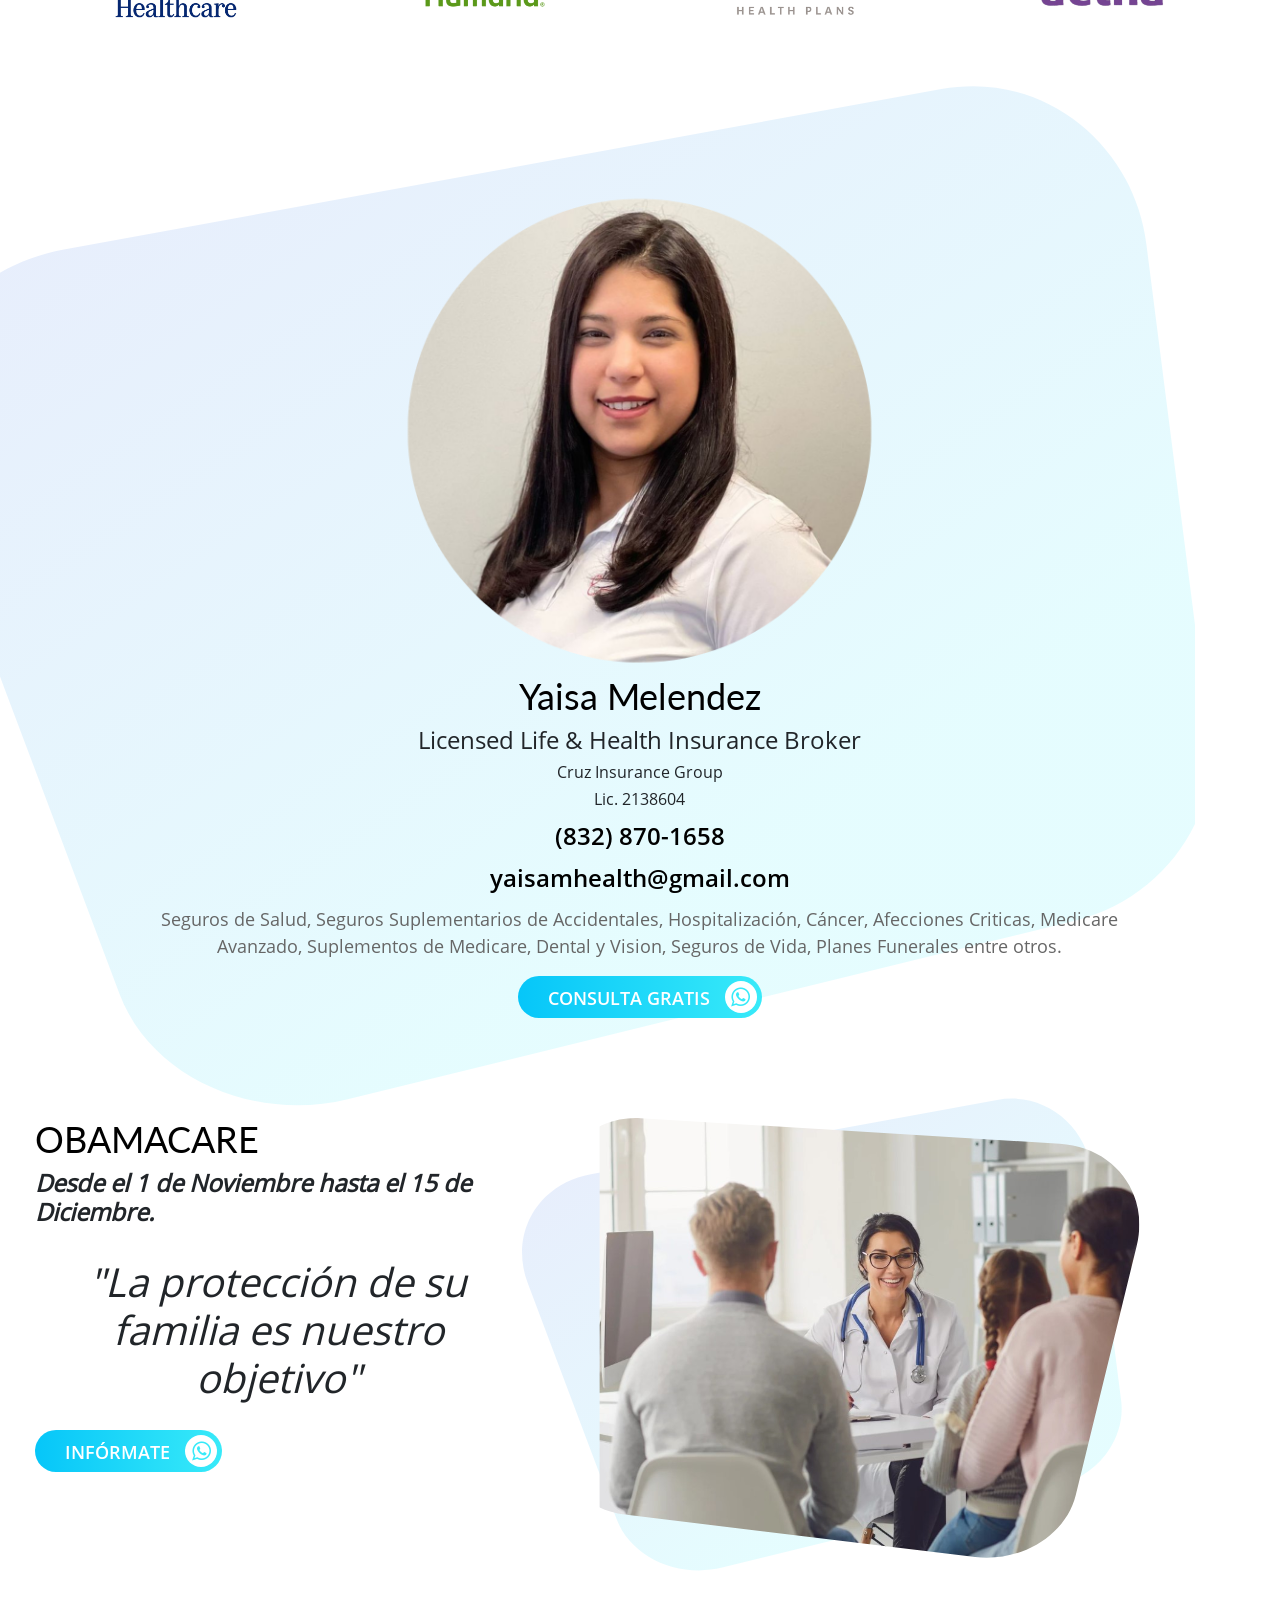
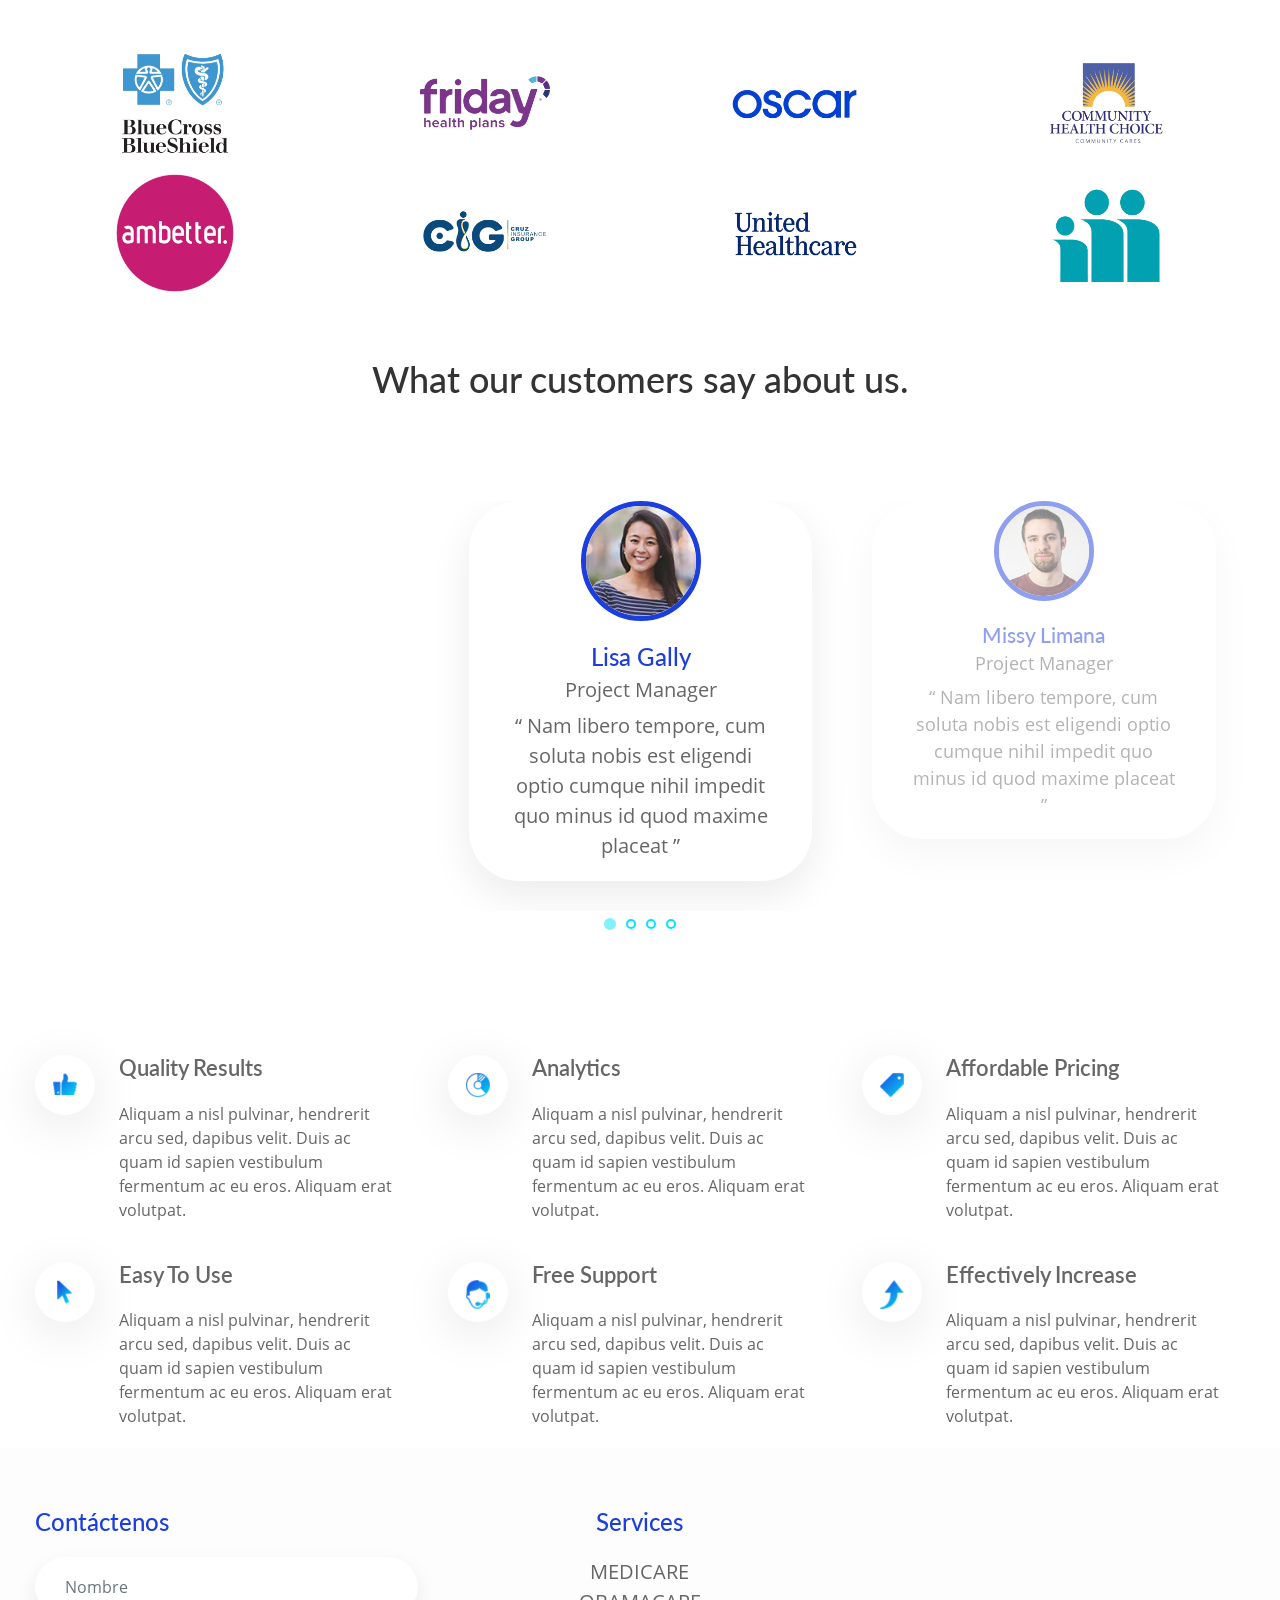
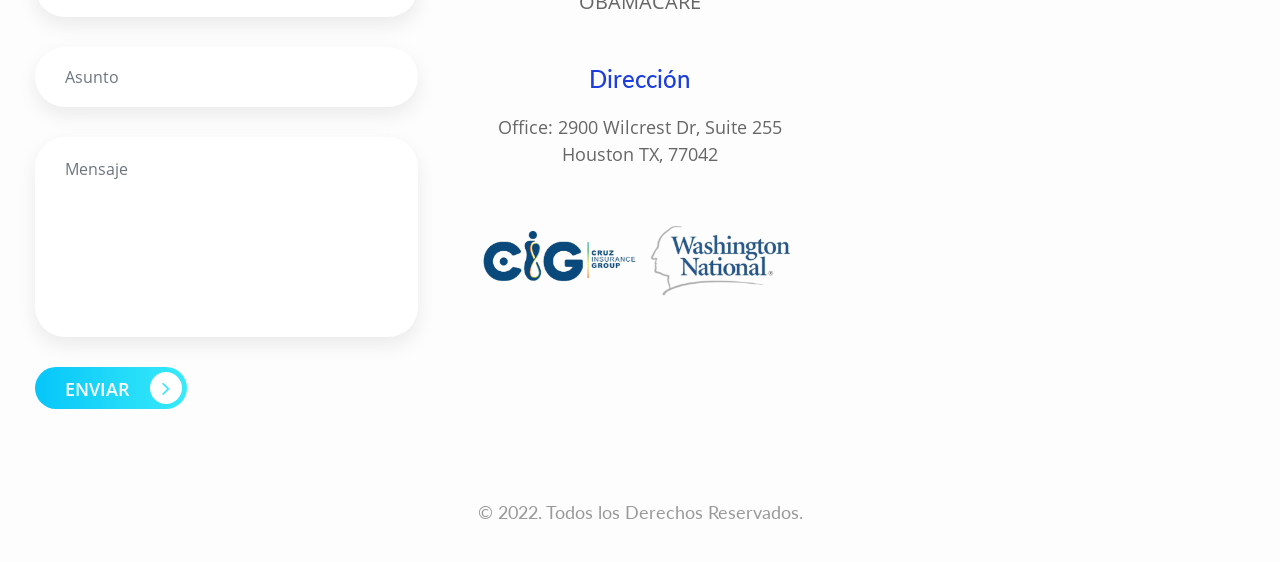
==== commit f83a0a5d: "Updates" ====
--- a/index.html
+++ b/index.html
@@ -10,18 +10,18 @@
     <link rel="stylesheet" href="css/style.css">
     <title>Licensed Life & Health Insurance Broker - Yaisa Melendez</title>
     <meta name="description" content="Seguros de Salud, Seguros Suplementarios Accidentales, Hospitalización, Cáncer, Afecciones Criticas, Medicare Avanzado, Suplementos Medicare, Dental y Visión.">
-    <link href="https://yaisamelendez.github.io/insurance/images/favicon.png" rel="shortcut icon" type="image/png">
+    <link href="https://yaisamelendez.github.io/images/favicon.png" rel="shortcut icon" type="image/png">
 
     <meta property="og:locale" content="es_ES">
     <meta property="og:type" content="website">
     <meta property="og:title" content="Licensed Life & Health Insurance Broker - Yaisa Melendez">
     <meta property="og:description" content="Seguros de Salud, Seguros Suplementarios Accidentales, Hospitalización, Cáncer, Afecciones Criticas, Medicare Avanzado, Suplementos Medicare, Dental y Visión.">
-    <meta property="og:url" content="https://yaisamelendez.github.io/insurance/">
+    <meta property="og:url" content="https://yaisamelendez.github.io/">
     <meta property="og:site_name" content="Yaisa Melendez">
 
     <meta property="article:publisher" content="https://www.facebook.com/DrNicolasHeredia/">
     <meta property="article:modified_time" content="2022-10-14T19:15:52+00:00">
-    <meta property="og:image" content="https://yaisamelendez.github.io/insurance/images/logo-redes.png">
+    <meta property="og:image" content="https://yaisamelendez.github.io/images/logo-redes.png">
     <meta property="og:image:width" content="1024">
     <meta property="og:image:height" content="641">
     <meta property="og:image:type" content="image/jpeg">
@@ -29,11 +29,9 @@
     <meta name="twitter:card" content="summary_large_image">
     <meta name="twitter:title" content="Licensed Life & Health Insurance Broker - Yaisa Melendez">
     <meta name="twitter:description" content="Seguros de Salud, Seguros Suplementarios Accidentales, Hospitalización, Cáncer, Afecciones Criticas, Medicare Avanzado, Suplementos Medicare, Dental y Visión..">
-    <meta name="twitter:image" content="https://yaisamelendez.github.io/insurance/images/logo-redes.png">
+    <meta name="twitter:image" content="https://yaisamelendez.github.io/images/logo-redes.png">
     <meta name="twitter:label1" content="Tiempo de lectura">
     <meta name="twitter:data1" content="3 minutos">
-
-
 </head>
 
 <body>
@@ -161,10 +159,9 @@
                 <div class="col-md-1"></div>
                 <div class="col-md-10 text-center">
                     <div class="content-img">
-
                         <img src="images/foto-perfil.png" width="70%" alt="Foto de perfil">
                     </div>
-                    <h2>Yaisa A Melendez O.</h2>
+                    <h2>Yaisa Melendez</h2>
                     <h4>Licensed Life & Health Insurance Broker</h4>
                     <h6>Cruz Insurance Group</h6>
                     <h6>Lic. 2138604</h6>
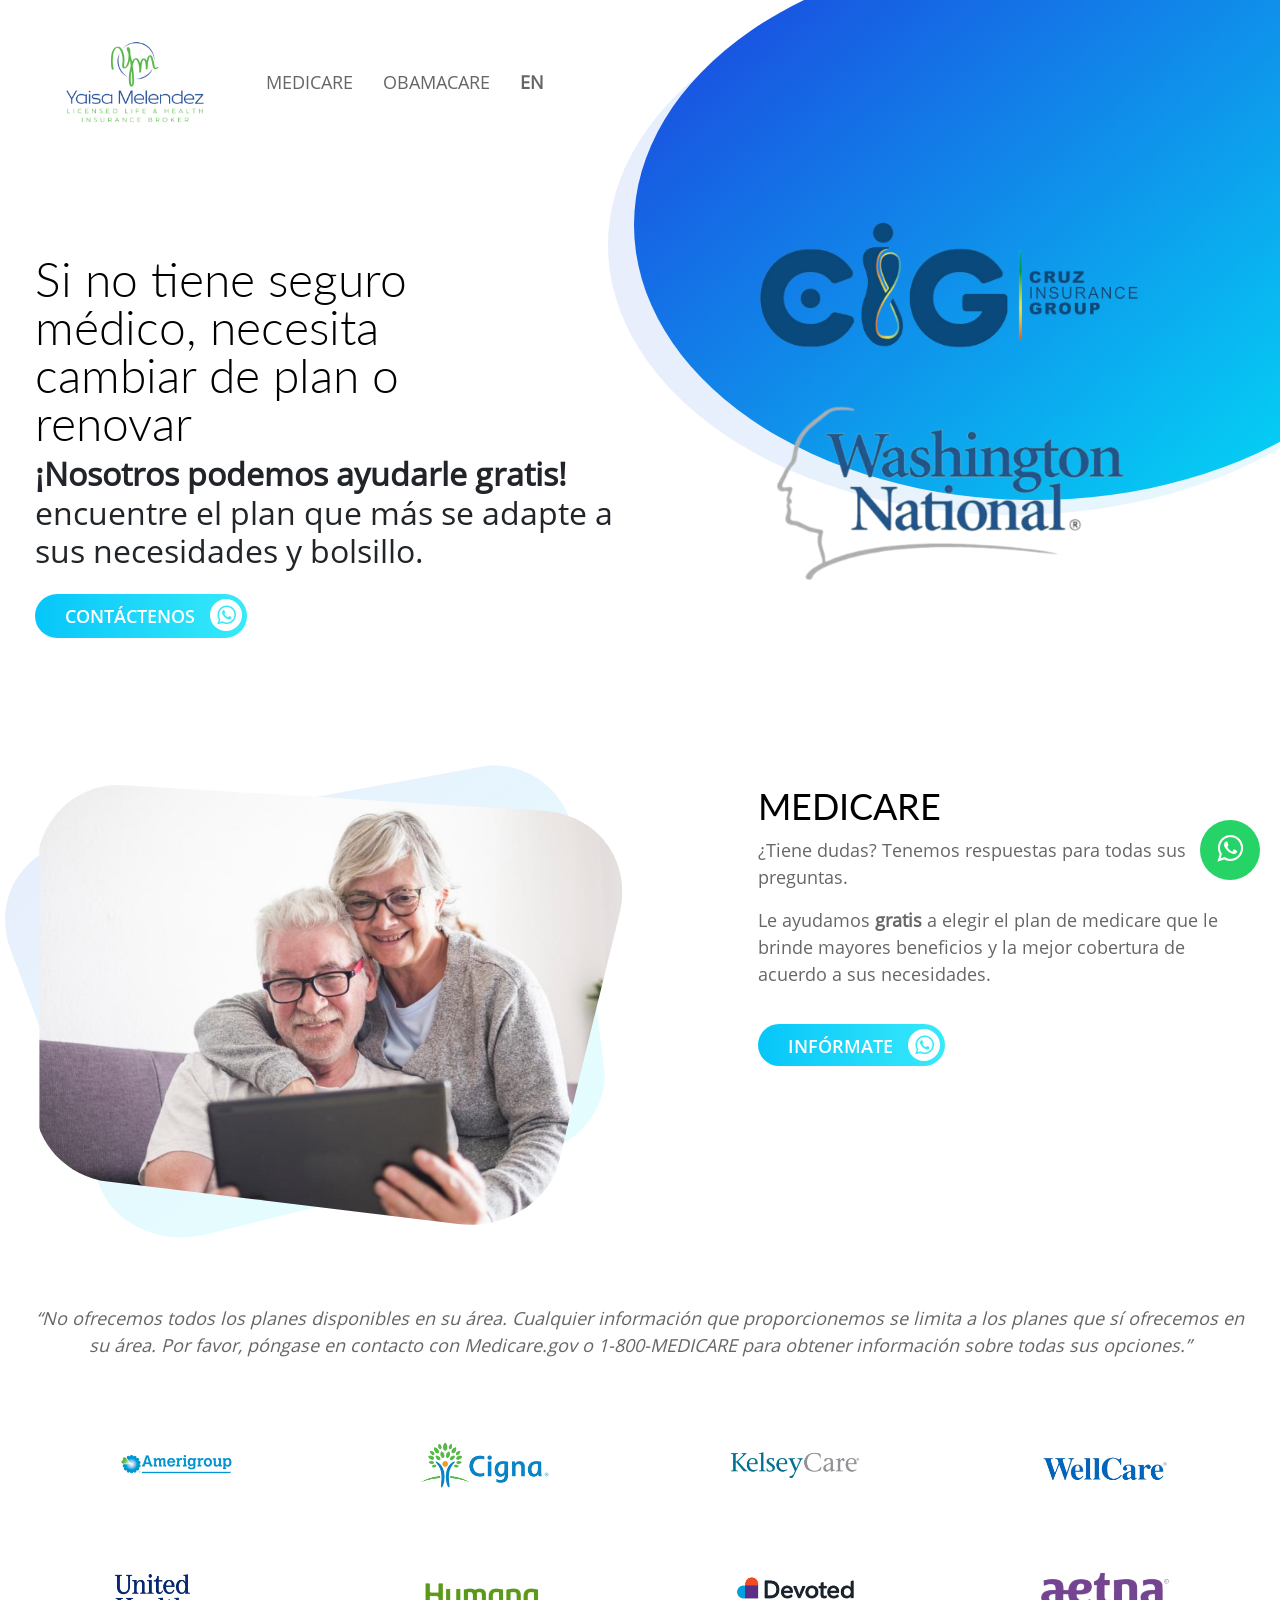
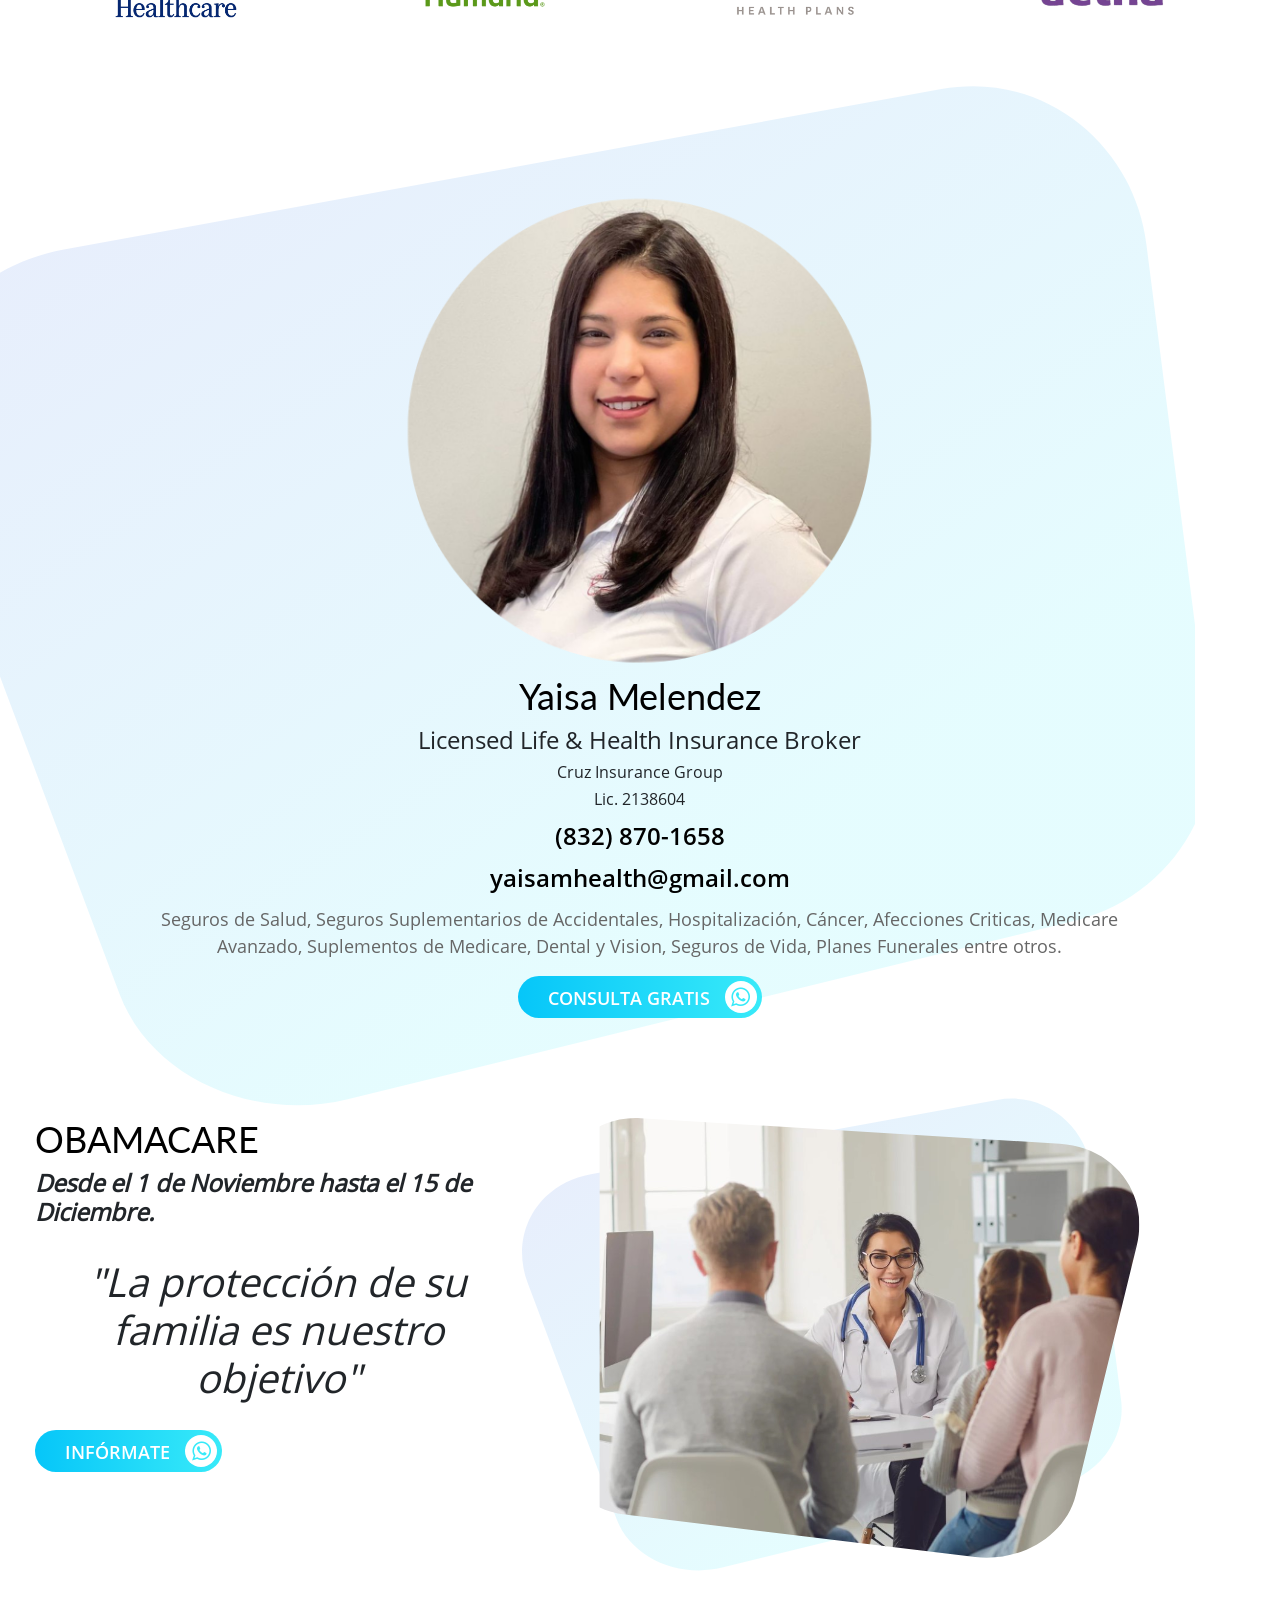
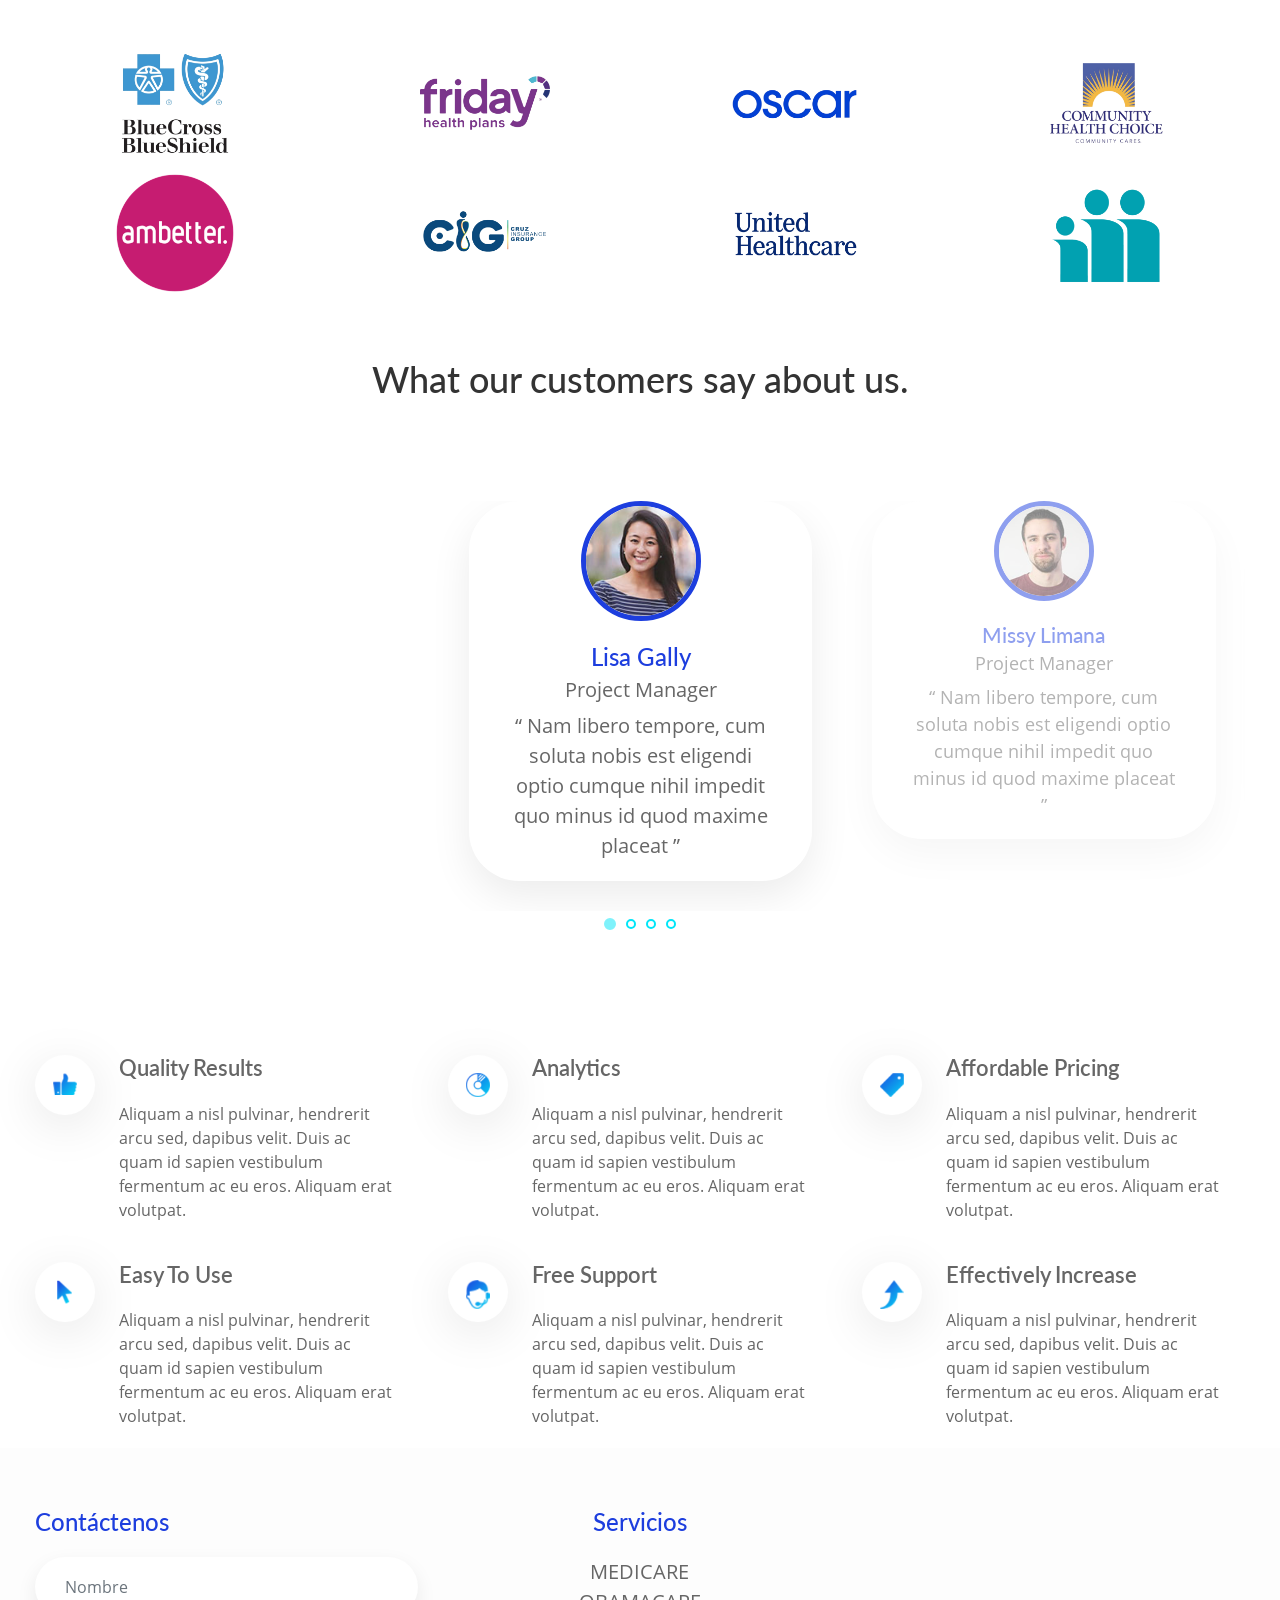
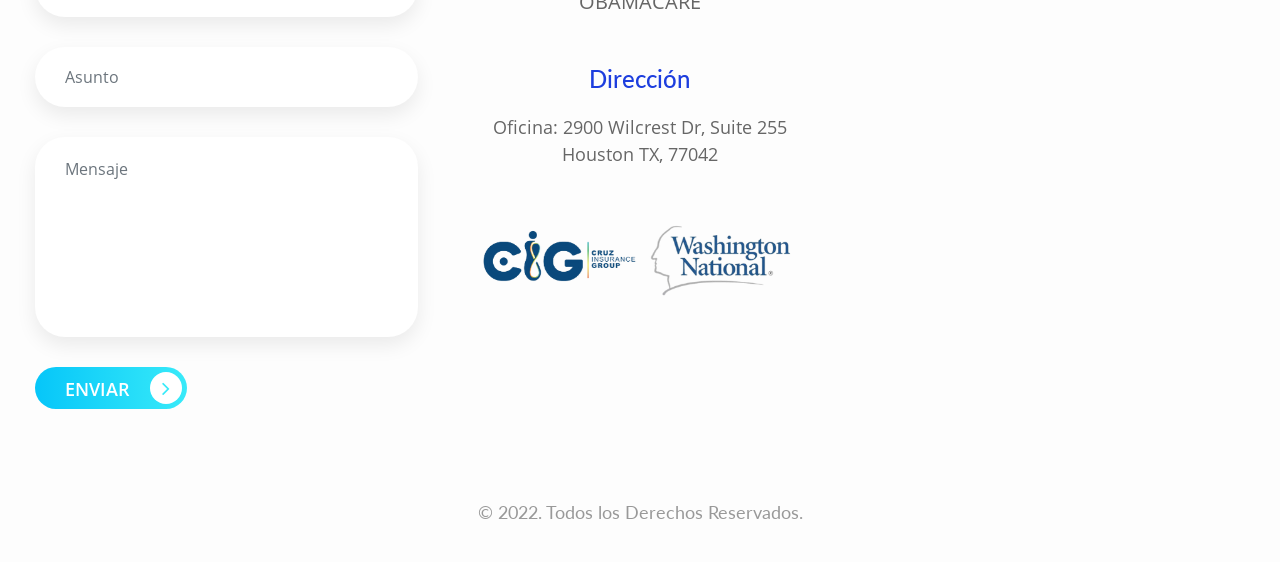
==== commit 0fe2caa3: "Updates" ====
--- a/index.html
+++ b/index.html
@@ -44,7 +44,7 @@
             
             <img  class="logo2 mobile" src="images/logo-washington-national-cruz-insurance-group-blanco.png"
             alt="Logo de Cruz Insurance Group & Washington National">
-            <a class="navbar-idioma navbar-inactive" href="./index-en.html"><strong>EN</strong></a>
+            <a class="navbar-idioma navbar-inactive" href="./en.html"><strong>EN</strong></a>
             <button class="navbar-toggler" data-target="#my-nav" onclick="myFunction(this)" data-toggle="collapse"><span
                     class="bar1"></span> <span class="bar2"></span> <span class="bar3"></span></button>
             <div id="my-nav" class="collapse navbar-collapse">
@@ -52,7 +52,7 @@
                     <li class="nav-item"><a class="nav-link" href="#medicare">MEDICARE</a></li>
                     <li class="nav-item"><a class="nav-link" href="#obamacare">OBAMACARE</a></li>
                     <li class="nav-item navbar-active"><a class="nav-link"
-                            href="./index-en.html"><strong>EN</strong></a></li>
+                            href="./en.html"><strong>EN</strong></a></li>
                 </ul>
             </div>
         </div>
@@ -62,7 +62,7 @@
             <div class="row">
                 <div class="col-md-6">
                     <h1>Si no tiene seguro médico, necesita cambiar de plan o renovar</h1>
-                    <h2><span>¡Nosotros podemos ayudarle gratis! </span>encuentre el plan que más se adapte a sus
+                    <h2><strong>¡Nosotros podemos ayudarle gratis! </strong>encuentre el plan que más se adapte a sus
                         necesidades y bolsillo.</h2>
                     <p class="pt-2"><a
                             href="https://api.whatsapp.com/send?phone=18328701658&text=Hola%20Yaisa">Contáctenos<i
@@ -390,13 +390,13 @@
                             class="fa fa-angle-right" aria-hidden="true"></i></a>
                 </div>
                 <div class="col-lg-4 text-center">
-                    <h4>Services</h4>
+                    <h4>Servicios</h4>
                     <ul class="nav flex-column company-nav">
                         <li class="nav-item"><a class="nav-link" href="#medicare">MEDICARE</a></li>
                         <li class="nav-item"><a class="nav-link" href="#obamacare">OBAMACARE</a></li>
                     </ul>
                     <h4 class="mt-5">Dirección</h4>
-                    <p>Office: 2900 Wilcrest Dr, Suite 255<br>Houston TX, 77042</p>
+                    <p>Oficina: 2900 Wilcrest Dr, Suite 255<br>Houston TX, 77042</p>
                     <img class="w-100" src="images/logo-washington-national-cruz-insurance-group-horizontal.png"
                         alt="Logo de Cruz Insurance Group & Washington National">
                 </div>
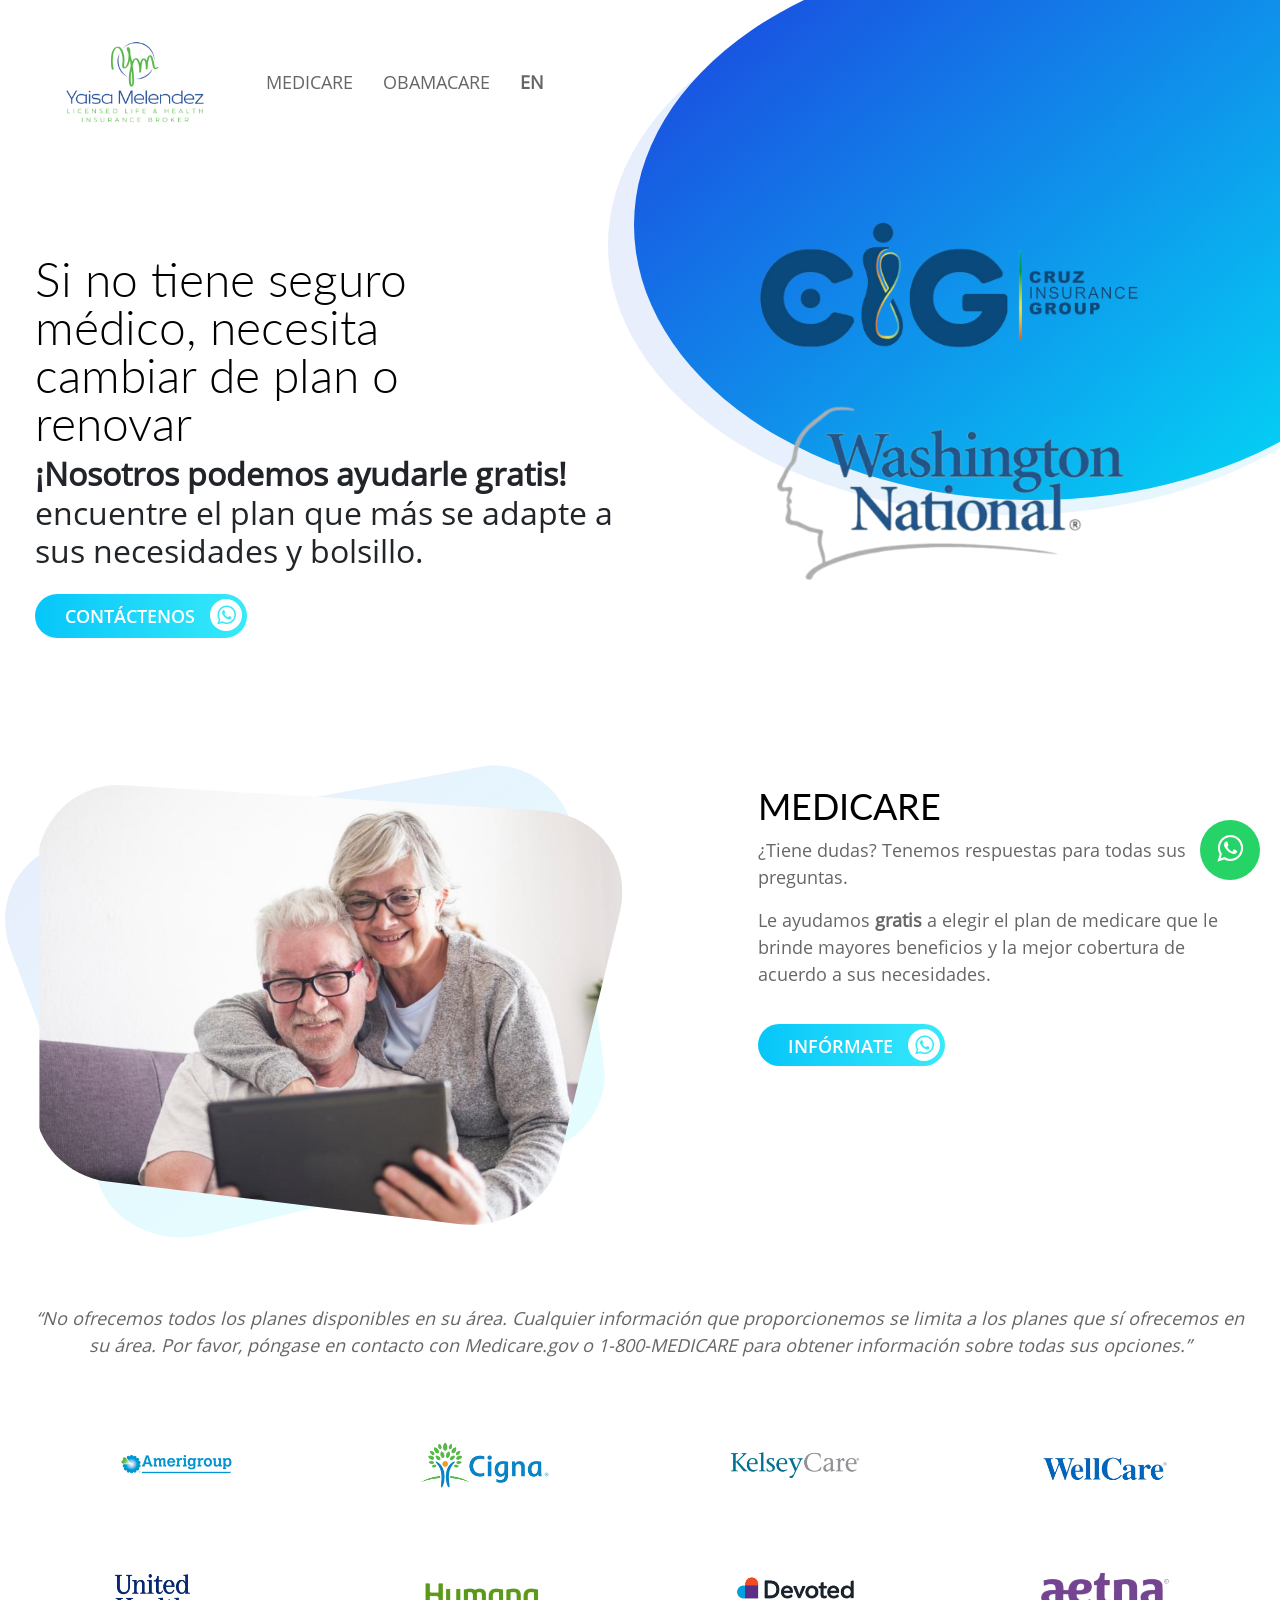
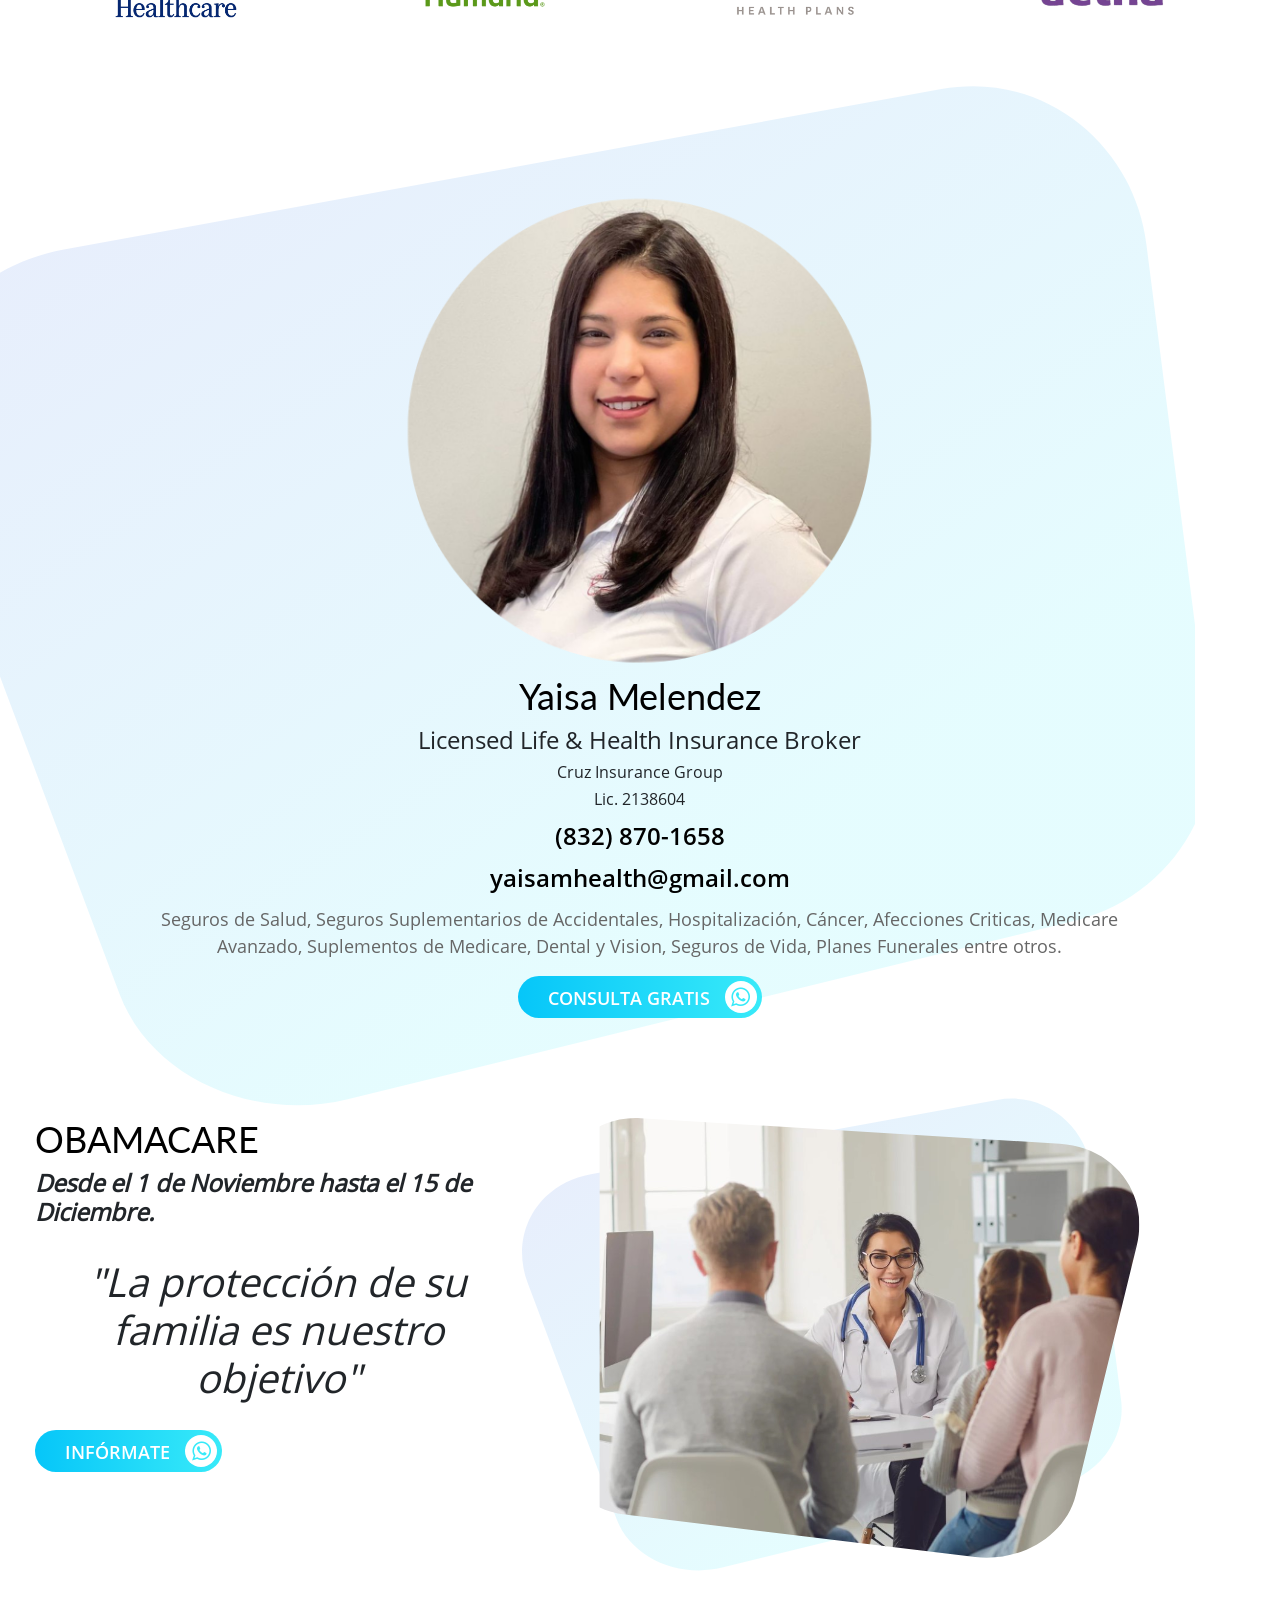
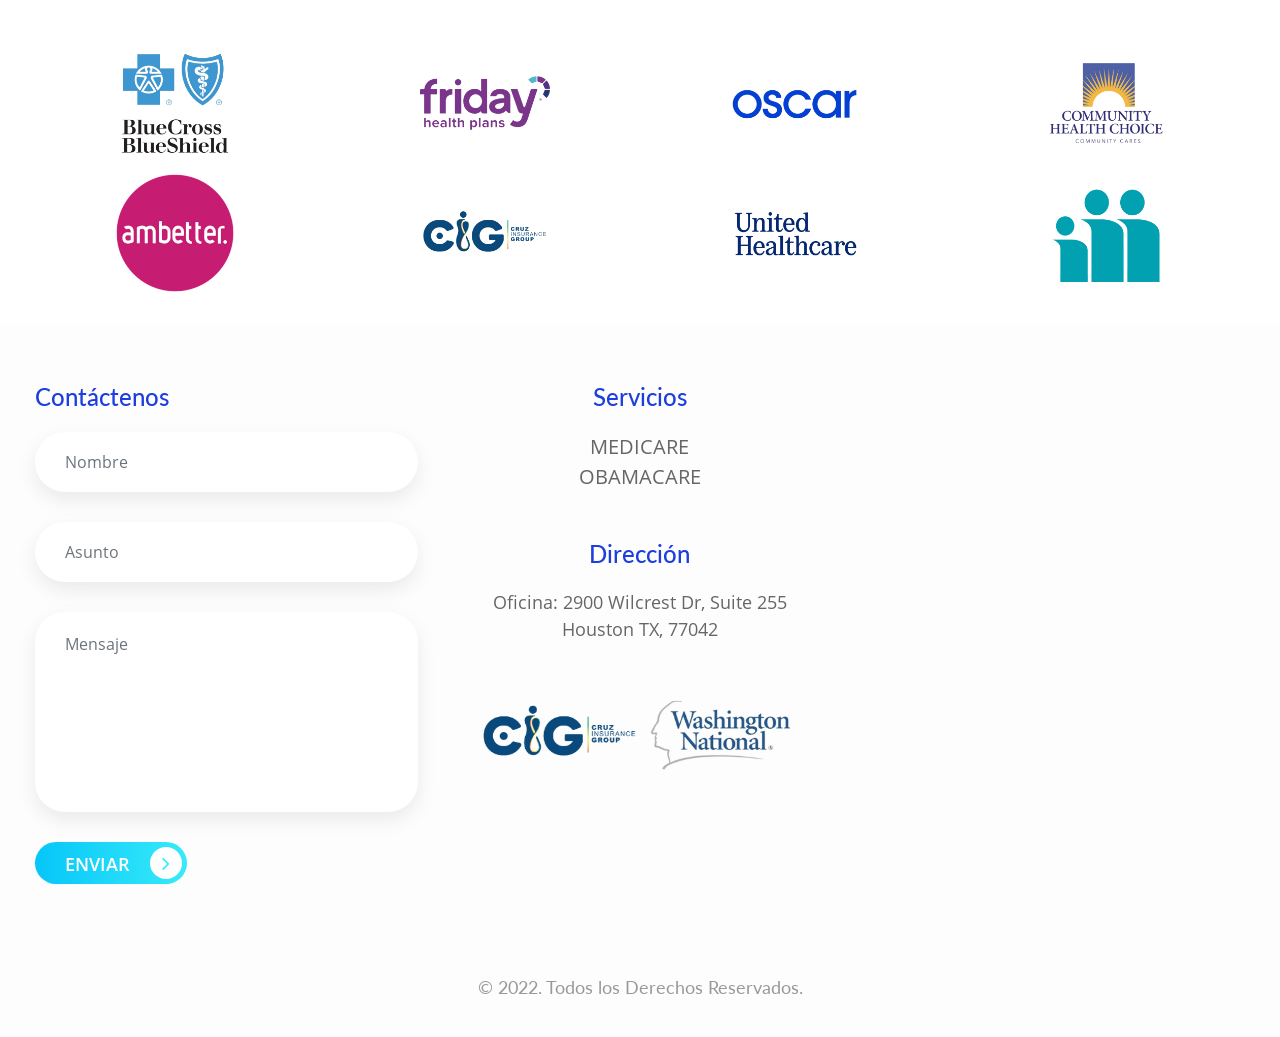
==== commit 98e27100: "Updates" ====
--- a/index.html
+++ b/index.html
@@ -268,113 +268,6 @@
             </div>
         </div>
     </section>
-    <section class="container-fluid testimonials">
-        <div class="container">
-            <h2>What our customers say about us.</h2>
-            <div class="owl-carousel owl-carousel1 owl-theme">
-                <div>
-                    <div class="card text-center"><img class="card-img-top" src="images/customer1.jpg" alt="">
-                        <div class="card-body">
-                            <h5>Lisa Gally <br />
-                                <span> Project Manager </span>
-                            </h5>
-                            <p class="card-text">“ Nam libero tempore, cum soluta nobis est eligendi optio cumque nihil
-                                impedit quo minus id quod maxime placeat ” </p>
-                        </div>
-                    </div>
-                </div>
-                <div>
-                    <div class="card text-center"><img class="card-img-top" src="images/customer2.jpg" alt="">
-                        <div class="card-body">
-                            <h5>Missy Limana<br />
-                                <span> Project Manager </span>
-                            </h5>
-                            <p class="card-text">“ Nam libero tempore, cum soluta nobis est eligendi optio cumque nihil
-                                impedit quo minus id quod maxime placeat ” </p>
-                        </div>
-                    </div>
-                </div>
-                <div>
-                    <div class="card text-center"><img class="card-img-top" src="images/customer3.jpg" alt="">
-                        <div class="card-body">
-                            <h5>Aana Brown<br />
-                                <span> Project Manager </span>
-                            </h5>
-                            <p class="card-text">“ Nam libero tempore, cum soluta nobis est eligendi optio cumque nihil
-                                impedit quo minus id quod maxime placeat ” </p>
-                        </div>
-                    </div>
-                </div>
-                <div>
-                    <div class="card text-center"><img class="card-img-top" src="images/customer3.jpg" alt="">
-                        <div class="card-body">
-                            <h5>Aana Brown<br />
-                                <span> Project Manager </span>
-                            </h5>
-                            <p class="card-text">“ Nam libero tempore, cum soluta nobis est eligendi optio cumque nihil
-                                impedit quo minus id quod maxime placeat ” </p>
-                        </div>
-                    </div>
-                </div>
-            </div>
-        </div>
-    </section>
-    <section class="container-fluid feature-principals-list">
-        <div class="container">
-            <div class="row">
-                <div class="media col-md-6 col-lg-4">
-                    <div class="oval mr-4"><img class="align-self-start" src="images/quality-results.png" alt=""></div>
-                    <div class="media-body">
-                        <h5 class="mb-0">Quality Results</h5>
-                        Aliquam a nisl pulvinar, hendrerit arcu sed, dapibus velit. Duis ac quam id sapien vestibulum
-                        fermentum ac eu eros. Aliquam erat volutpat.
-                    </div>
-                </div>
-                <div class="media col-md-6 col-lg-4">
-                    <div class="oval mr-4"><img class="align-self-start" src="images/analytics.png" alt=""></div>
-                    <div class="media-body">
-                        <h5 class="mb-0">Analytics</h5>
-                        Aliquam a nisl pulvinar, hendrerit arcu sed, dapibus velit. Duis ac quam id sapien vestibulum
-                        fermentum ac eu eros. Aliquam erat volutpat.
-                    </div>
-                </div>
-                <div class="media col-md-6 col-lg-4">
-                    <div class="oval mr-4"><img class="align-self-start" src="images/affordable-pricing.png" alt="">
-                    </div>
-                    <div class="media-body">
-                        <h5 class="mb-0">Affordable Pricing</h5>
-                        Aliquam a nisl pulvinar, hendrerit arcu sed, dapibus velit. Duis ac quam id sapien vestibulum
-                        fermentum ac eu eros. Aliquam erat volutpat.
-                    </div>
-                </div>
-                <div class="media col-md-6 col-lg-4">
-                    <div class="oval mr-4"><img class="align-self-start" src="images/easy-to-use.png" alt=""></div>
-                    <div class="media-body">
-                        <h5 class="mb-0">Easy To Use</h5>
-                        Aliquam a nisl pulvinar, hendrerit arcu sed, dapibus velit. Duis ac quam id sapien vestibulum
-                        fermentum ac eu eros. Aliquam erat volutpat.
-                    </div>
-                </div>
-                <div class="media col-md-6 col-lg-4">
-                    <div class="oval mr-4"><img class="align-self-start" src="images/free-support.png" alt=""></div>
-                    <div class="media-body">
-                        <h5 class="mb-0">Free Support</h5>
-                        Aliquam a nisl pulvinar, hendrerit arcu sed, dapibus velit. Duis ac quam id sapien vestibulum
-                        fermentum ac eu eros. Aliquam erat volutpat.
-                    </div>
-                </div>
-                <div class="media col-md-6 col-lg-4">
-                    <div class="oval mr-4"><img class="align-self-start" src="images/effectively-increase.png" alt="">
-                    </div>
-                    <div class="media-body">
-                        <h5 class="mb-0">Effectively Increase</h5>
-                        Aliquam a nisl pulvinar, hendrerit arcu sed, dapibus velit. Duis ac quam id sapien vestibulum
-                        fermentum ac eu eros. Aliquam erat volutpat.
-                    </div>
-                </div>
-            </div>
-        </div>
-    </section>
     <footer class="container-fluid" id="footer">
         <div class="container">
             <div class="row">
